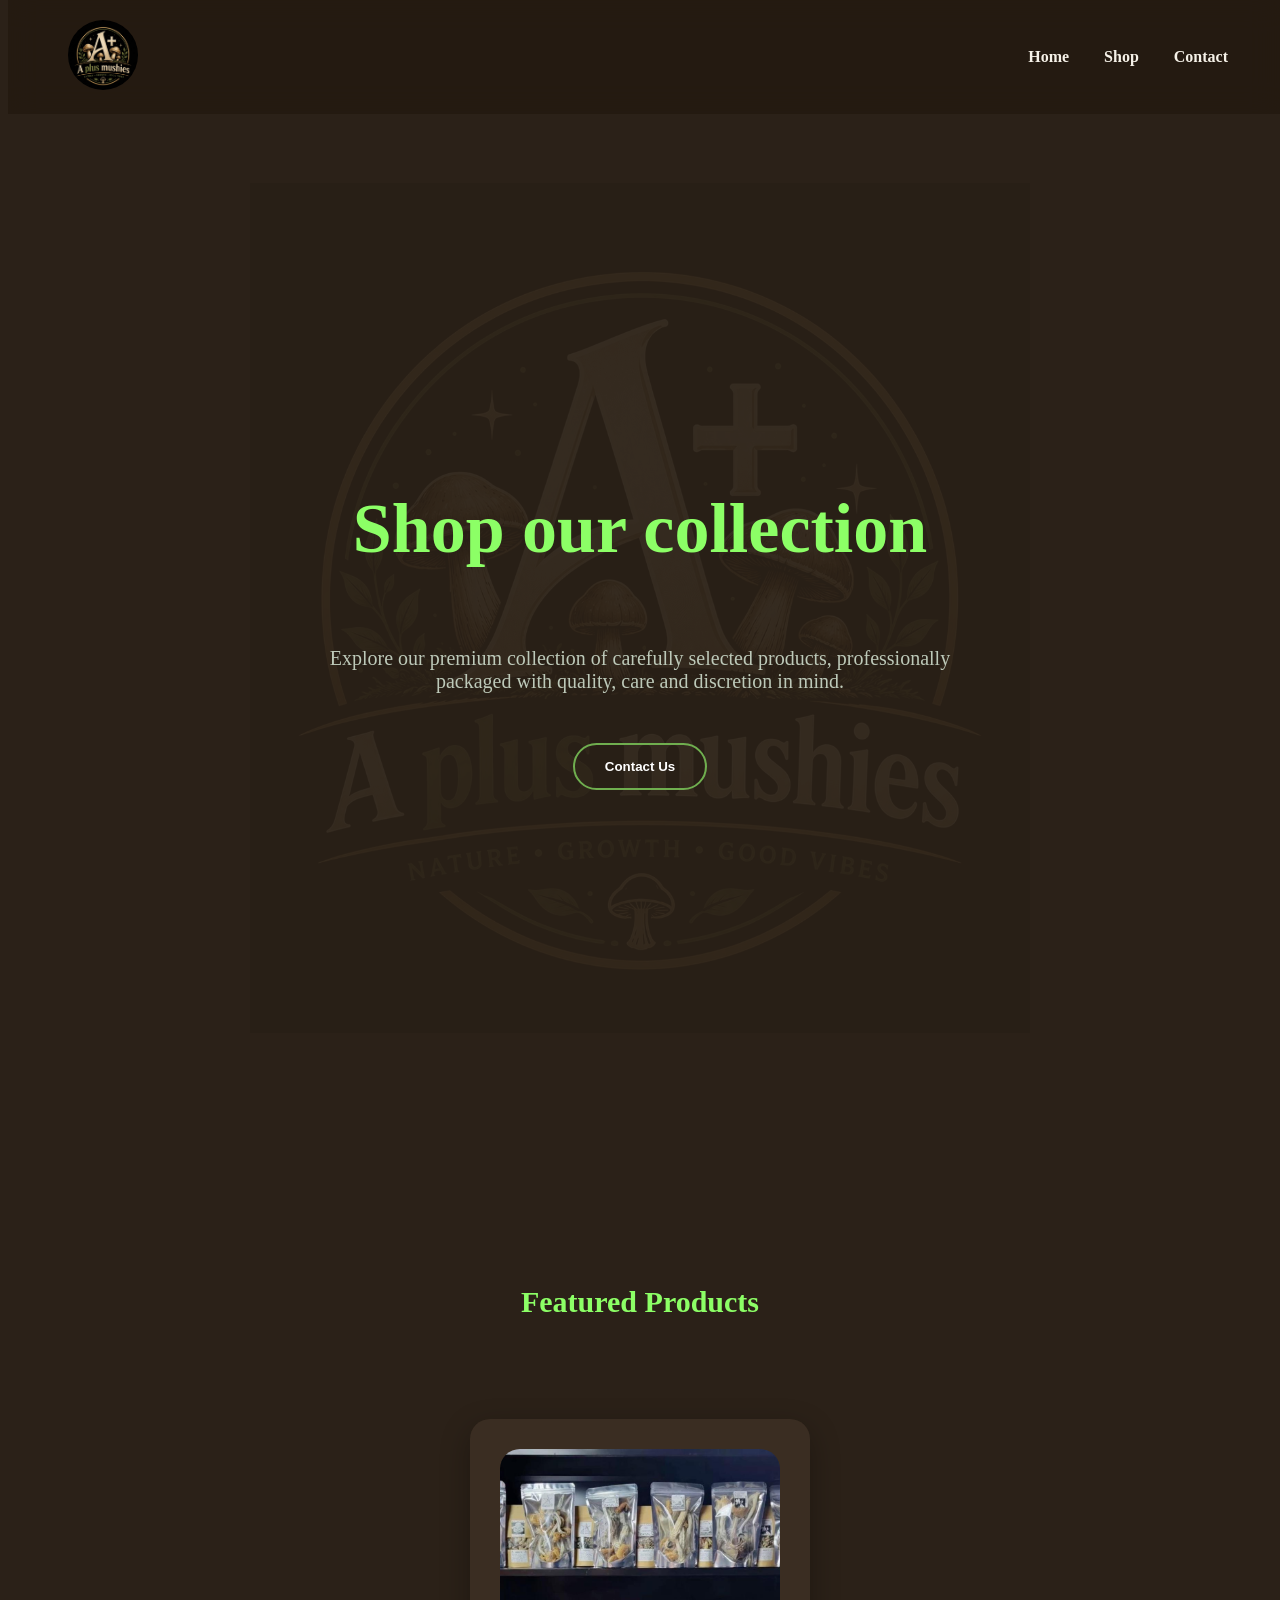
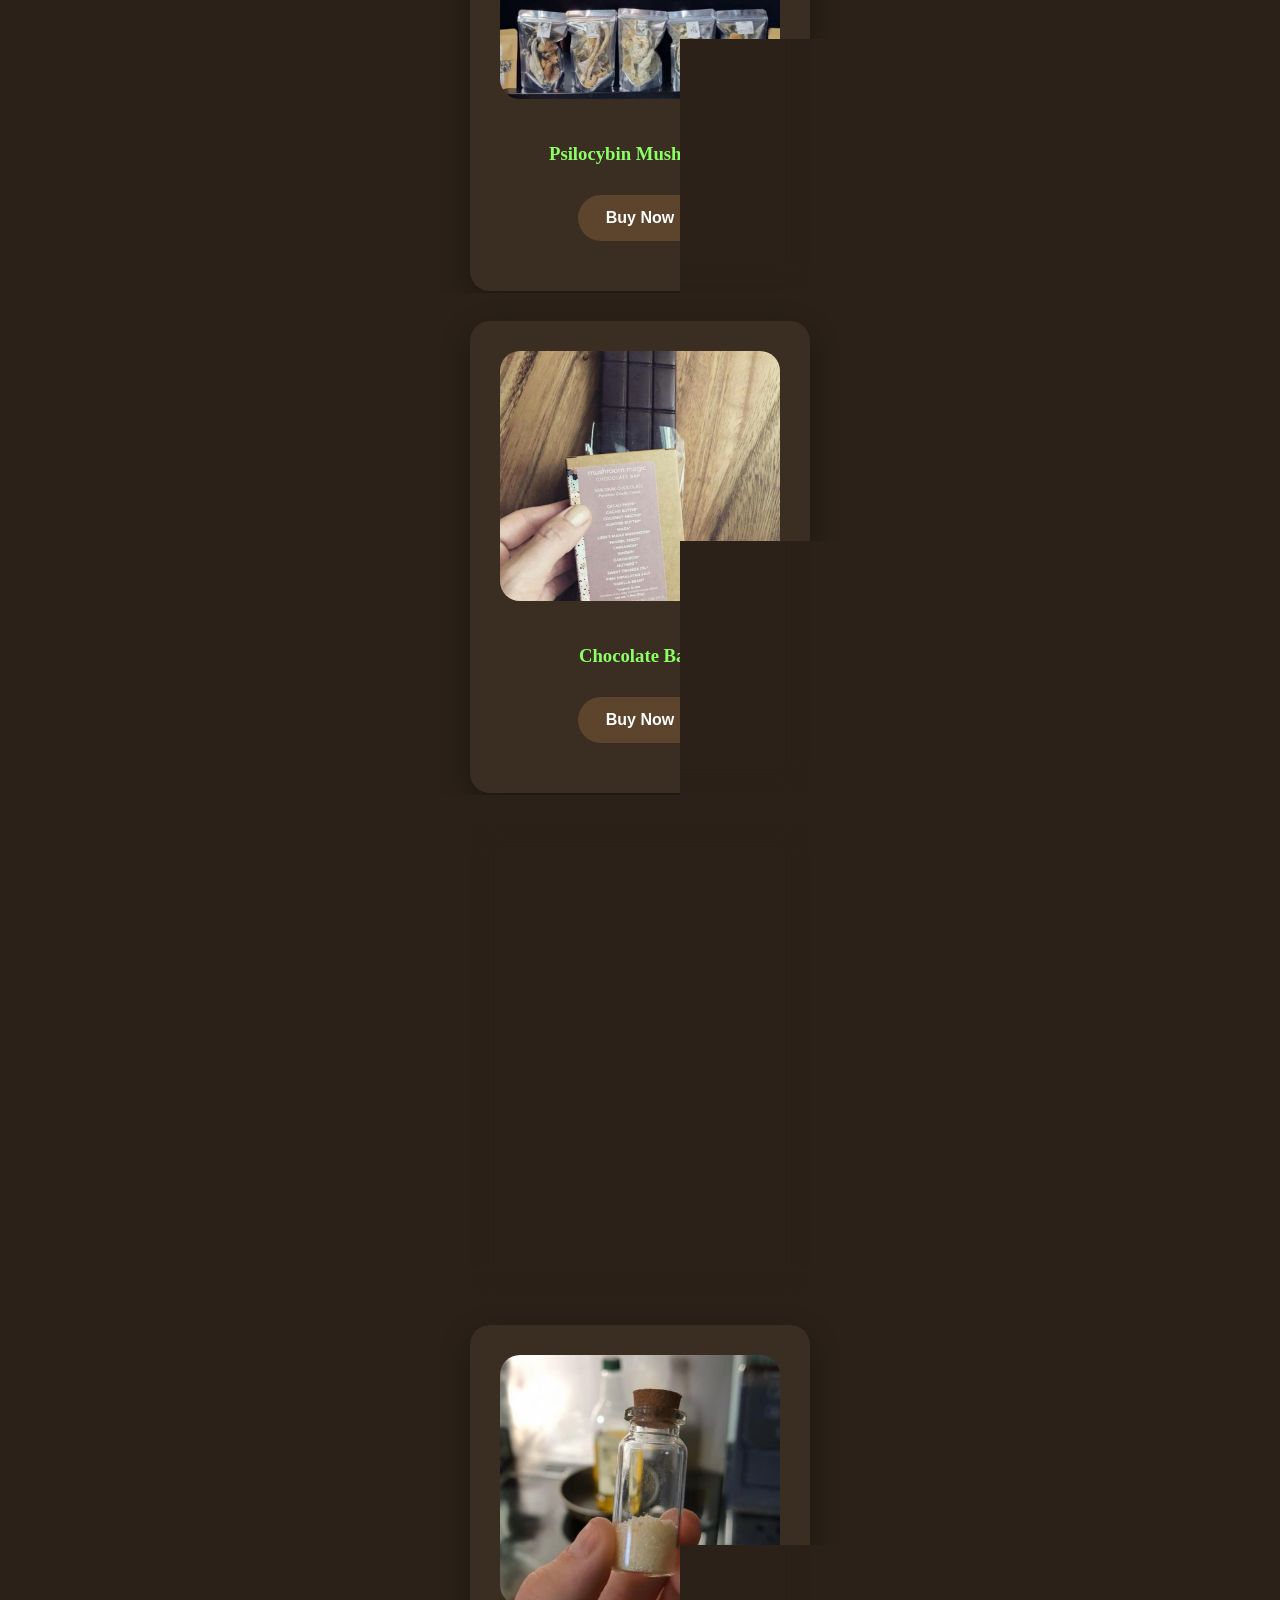
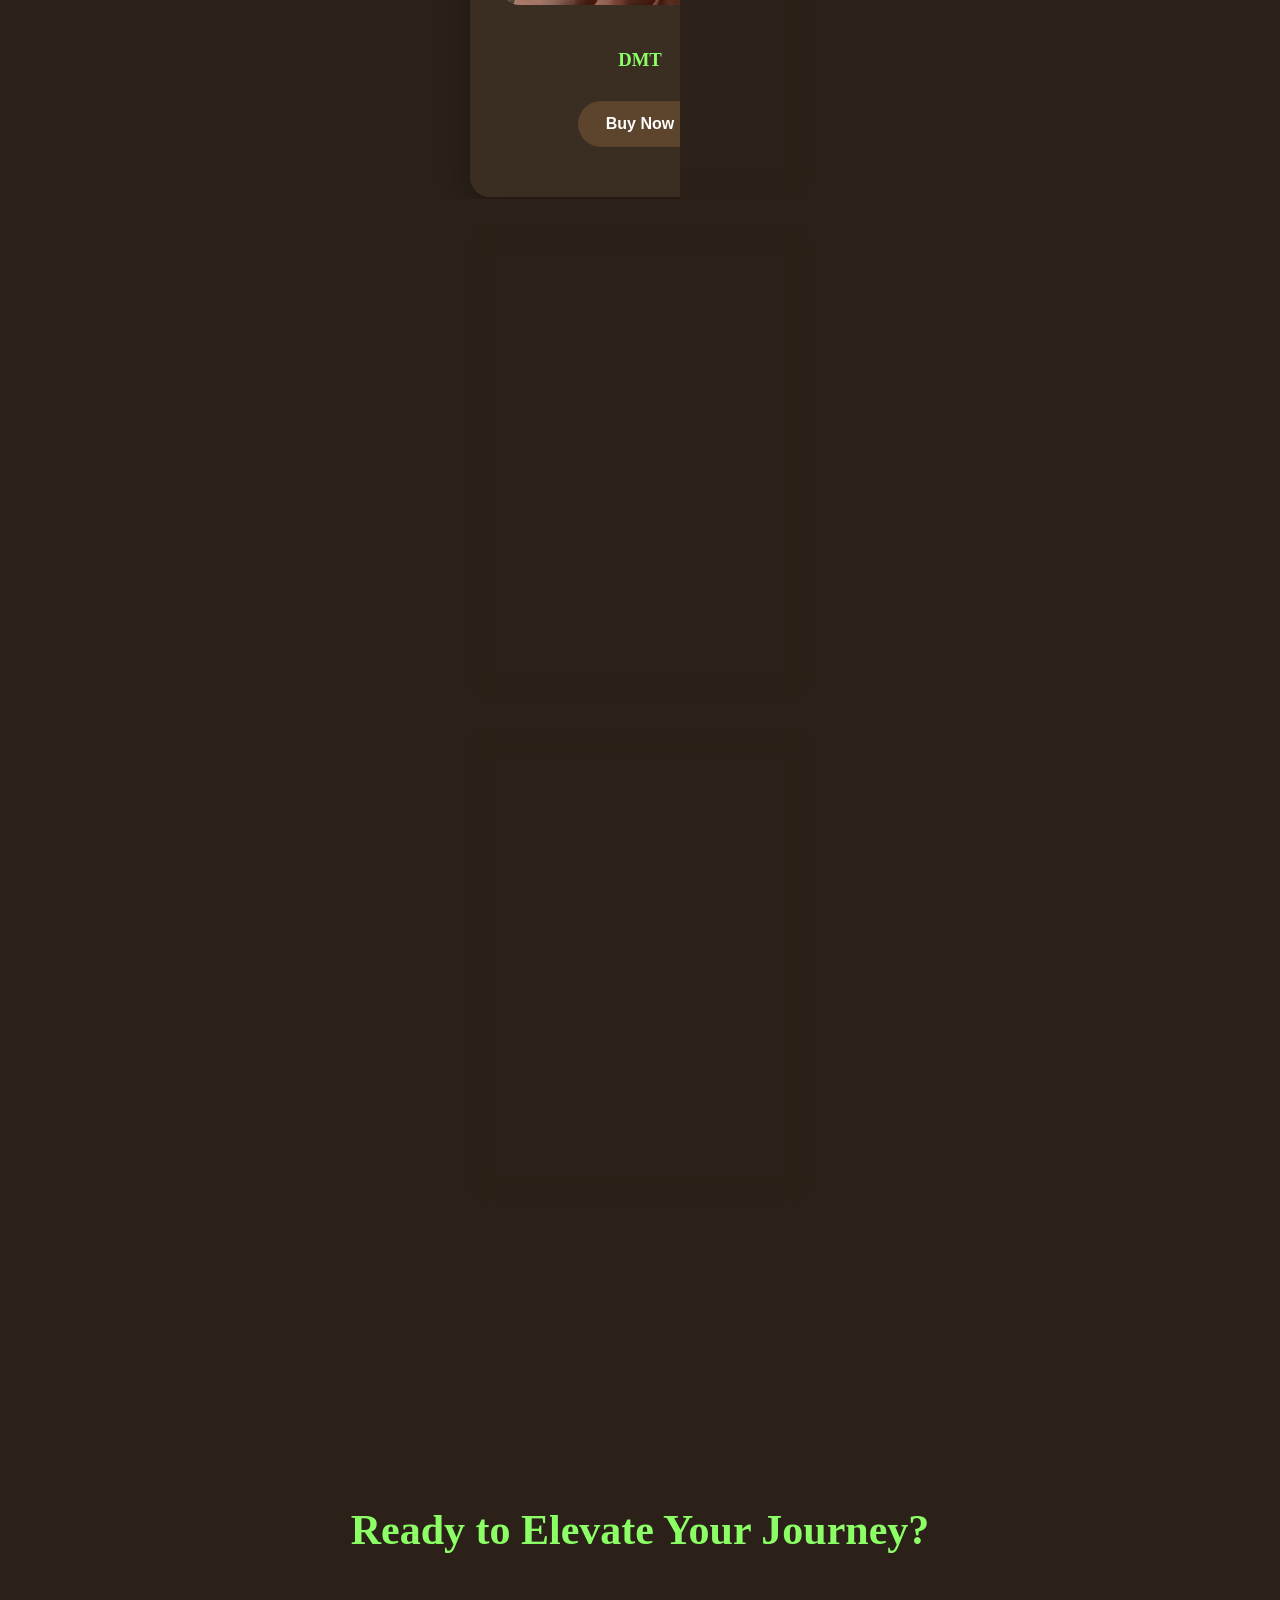
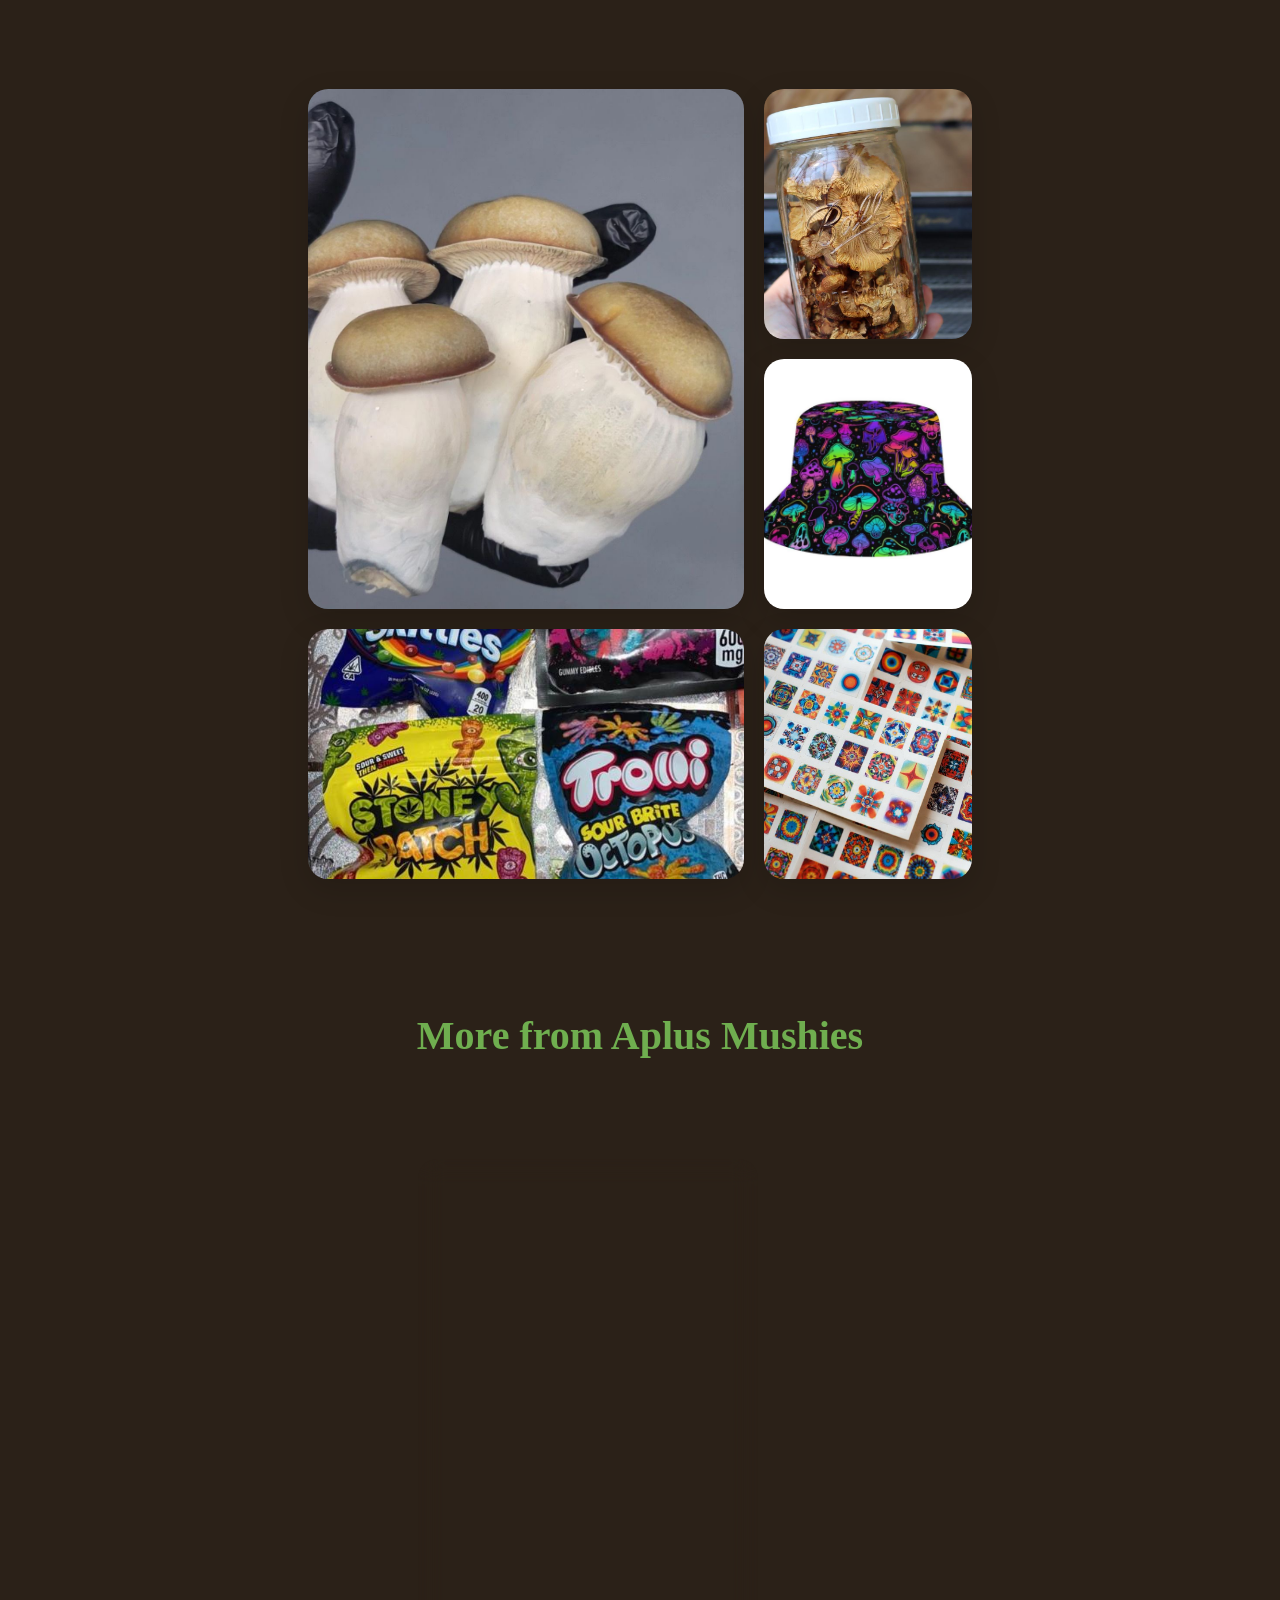
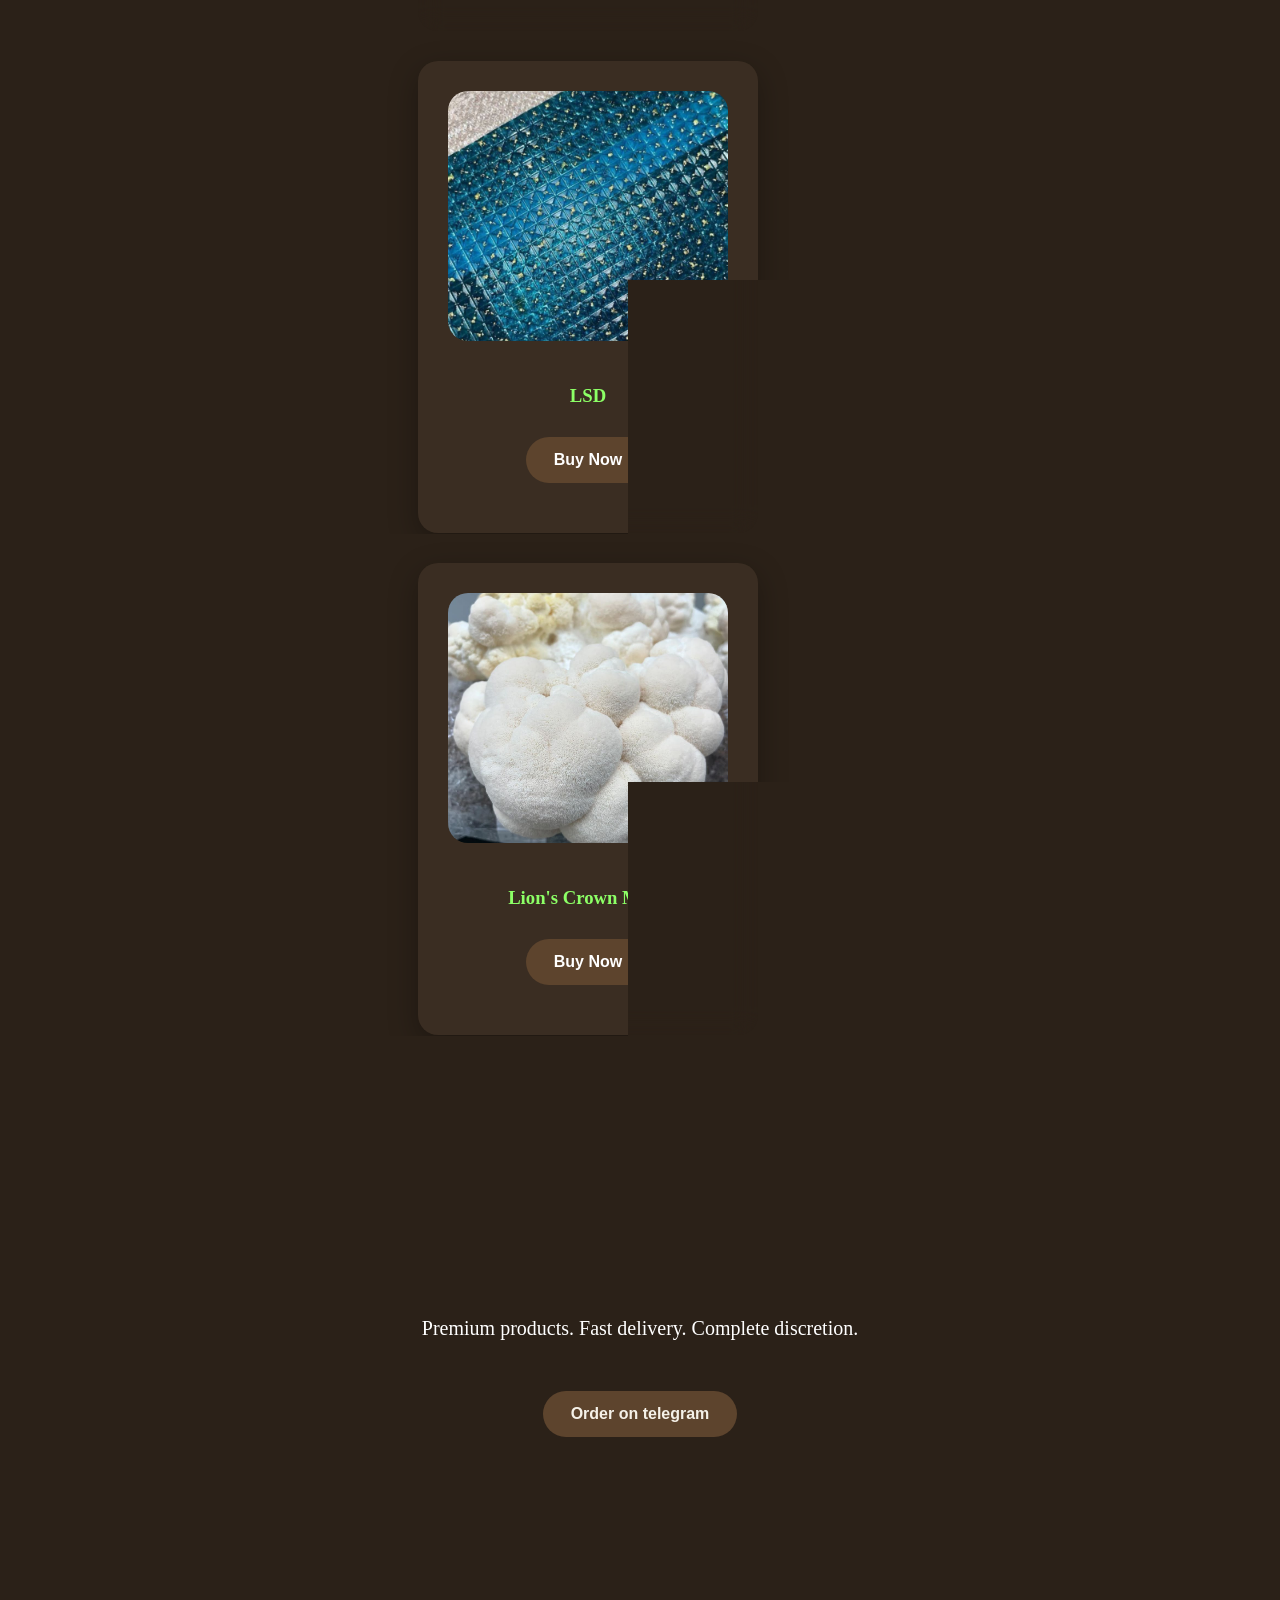
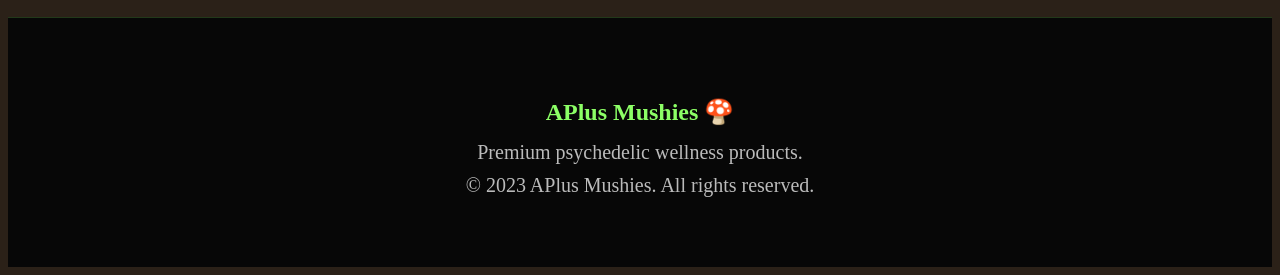
==== shop.html @ c62dcb40 "Update shop.html done2" ====
<!DOCTYPE html>

<html lang="en">

<head>

    <meta charset="UTF-8">

    <meta name="viewport" content="width=device-width, initial-scale=1.0">

    <title> Shop /APlus Mushies</title>

    <link rel="stylesheet" href="style.css">

</head>


<body>

   <nav>

    <div class="logo">
        <img src="images/logo.jpg" alt="A Plus Mushies Logo">
    </div>

    <ul>
        <li><a href="index.html">Home</a></li>
<li><a href="shop.html">Shop</a></li>
<!-- <li><a href="#about">About</a></li> -->
<li><a href="#Order on telegram">Contact</a></li
    </ul>

</nav>

<section class="hero">
<div class="hero-logo">
    <img src="images/logo.jpg" alt="A Plus Mushies">
</div >
    <h1>Shop our collection</h1>

   <p class="FTE">
Explore our premium collection of carefully selected products, 
professionally packaged with quality, care and discretion in mind.
</p>
   <div class="hero-buttons">
    <button class="secondary-btn">
        <a href="https://t.me/aplusmushies">Contact Us</a>
    </button>
</div>
</section>
<section class="categories">

    <section id="products">
    <h2 class="FTA">Featured Products</h2>

    <div class="products">

        <div class="card">
            <img src="images2/pkt mushrooms.jpeg" alt="Product One">
            <h3> Psilocybin Mushrooms</h3>
            <button>
                <a href="https://t.me/aplusmushies?text=I-want-to-buy-psilocybin-mushrooms">Buy Now</a>
            </button>
        </div>


                <div class="card">
            <img src="images2/product2.jpg" alt="Product One">
            <h3>Chocolate Bars</h3>
            <button>
                <a href="https://t.me/aplusmushies?text=I-want-to-buy-chocolate-bars">Buy Now</a>
            </button>
        </div>
        <div class="card">
            <img src="images2/micro dose.jpeg" alt="Product One">
            <h3>Microdose Capsules</h3>
            <button>
                <a href="https://t.me/aplusmushies?text=I-want-to-buy-microdose-capsules">Buy Now</a>
            </button>
        </div>
        <div class="card">
            <img src="images2/DMT.jpeg" alt="Product One">
            <h3>DMT</h3>
            <button>
                <a href="https://t.me/aplusmushies?text=I-want-to-buy-LSD-and-DMT">Buy Now</a>
            </button>
        </div>
        <div class="card">
            <img src="images2/gummies2.jpeg" alt="Product One">
            <h3>Psychedelic Gummies</h3>
            <button>
                <a href="https://t.me/aplusmushies?text=I-want-to-buy-psychedelic-gummies">Buy Now</a>
            </button>
        </div>
        <div class="card">
            <img src="images2/cloth psy.jpeg" alt="Product One">
            <h3>Psychedelic Wears</h3>
            <button>
                <a href="https://t.me/aplusmushies?text=I-want-to-buy-psychedelic-wears">Buy Now</a>
            </button>
        </div>



</section>
</body>

</html>
<section class="cta">

    <h2>Ready to Elevate Your Journey?</h2>

    <section id="gallery">

    <div class="gallery-grid">

        <img src="images2/penis env.jpeg" class="big">

        <img src="images2/can mush.jpeg">

        <img src="images2/cap bck.jpeg">

        <img src="images2/pkt gum.jpeg" class="wide">

        <img src="images2/LSD.jpeg">

    </div>
    <section id="products">
        <h2 class="FTA">More from Aplus Mushies</h2>
        <div class="products">
            
        <div class="card">
            <img src="images2/tincture.jpeg" alt="Product One">
            <h3> Tincture</h3>
            <button>
                <a href="https://t.me/aplusmushies?text=I-want-to-buy-psilocybin-mushrooms">Buy Now</a>
            </button>
        </div>
        
        <div class="card">
            <img src="images2/LSD 2.jpeg" alt="Product One">
            <h3> LSD</h3>
            <button>
                <a href="https://t.me/aplusmushies?text=I-want-to-buy-psilocybin-mushrooms">Buy Now</a>
            </button>
        </div>
        
        <div class="card">
            <img src="images2/lions crown mane .jpeg" alt="Product One">
            <h3> Lion's Crown Mane</h3>
            <button>
                <a href="https://t.me/aplusmushies?text=I-want-to-buy-psilocybin-mushrooms">Buy Now</a>
            </button>
        </div>

        </div>
    </section>

</section> 
        <p id="Order on telegram">
            Premium products.
            Fast delivery.
            Complete discretion.
        </p>
    
        <a href="https://t.me/aplusmushies" >
            <button>Order on telegram </button>
        </a>
    </section>
     

</section>

<footer>

    <h2>APlus Mushies 🍄</h2>

    <p>
        Premium psychedelic wellness products.
    </p>

    <p>
        © 2023 APlus Mushies. All rights reserved.
    </p>

</footer>
---- style.css ----
html{
    scroll-behavior: smooth;
}
body {

   background: #2B2118;
            url("images/hero.jpg");
background-size: cover;
background-position: center;
background-repeat: no-repeat;
background-attachment: fixed;

}

h1 {

    font-size: 48px;

    color: #8cff66;

}

p {

    font-size: 20px;

}

button{
    background:#6FAE4F;
    color:#fff;
    border:none;
    padding:14px 30px;
    border-radius:40px;
    cursor:pointer;
    font-weight:bold;
    transition:.3s;
}

button:hover{
    transform:translateY(-3px);
    box-shadow:0 10px 25px rgba(111,174,79,.4);
}

nav {

    display: flex;

    justify-content: space-between;

    align-items: center;

    padding: 20px 60px; 
    position: sticky;
top: 0;
z-index: 1000;
backdrop-filter: blur(12px);

}

nav h2 {

    color: #8cff66;

}
.FTE{
    color: #bdc9b9;
    font-size: 20px;
    margin-bottom: 15px;
}

.FTA{
    color: #8cff66;
    font-size: 30px;
    margin-bottom: 15px;
}

ul {

    display: flex;

    list-style: none;

    gap: 30px;
    margin: 0;
    padding: 0;

}

a {

    color: white;

    text-decoration: none;

}

.hero {

    margin-top: 120px;

    max-width: 700px;

    margin-left: auto;

    margin-right: auto;

}

.hero h1 {

    font-size: 70px;

}
nav {

    position: fixed;

    top: 0;

    width: 100%;

    background: rgba(0, 0, 0, 0.75);

    backdrop-filter: blur(10px);
    display:flex;
justify-content:space-between;
align-items:center;

    padding: 20px 60px;

    box-sizing: border-box;

    z-index: 1000;

}

a:hover {

    color: #8cff66
    text-shadow: 0 0 15px #8cff66;
}
.hero {

    animation: fadeIn 3s ease;

}
@keyframes fadeIn {

    from {

        opacity: 0;

        transform: translateY(40px);

    }

    to {

        opacity: 1;

        transform: translateY(0);

    }

}

#products {
    padding: 100px 60px;
    text-align: center;
}

.products {
    display: flex;
    justify-content: center;
    gap: 30px;
    flex-wrap: wrap;
    margin-top: 50px;
}

.card {
    background: #3A2D22;
    border-radius: 30px;
    padding: 30px;
    justify-content: center;
    width: 280px;
    backdrop-filter: blur(8px);
    transition: 0.3s;
}

.card:hover {
    transform: translateY(-10px);
    box-shadow: 0 10px 30px rgba(140,255,102,0.3);
}
.card img {

    width: 100%;

    height: 250px;

    object-fit: cover;

    border-radius: 10px;

    margin-bottom: 20px;

}
.products {
    display: grid;
    grid-template-columns: repeat(auto-fit, minmax(280px, 1fr));
    gap: 30px;
    padding: 50px;
}

.card {
    background: #3A2D22;
    backdrop-filter: blur(12px);
    border-radius: 20px;
    justify-content: center;
    overflow: hidden;
    transition: 0.4s ease;
    box-shadow: 0 10px 30px rgba(0,0,0,0.3);
}

.card:hover {
    transform: translateY(-12px);
    box-shadow: 0 20px 40px rgba(140,255,102,0.35);
}
.card h3 {
    color: #8cff66;
    margin: 20px 0 10px;
}

.card p {
    padding: 0 20px;
    color: #ddd;
}

.card button {
    margin: 20px;
}
.hero {
    animation: fadeIn 1.5s ease;
}

.card {
    animation: fadeUp 0.8s ease;
}

@keyframes fadeIn {
    from {
        opacity: 0;
    }

    to {
        opacity: 1;
    }
}

@keyframes fadeUp {
    from {
        opacity: 0;
        transform: translateY(40px);
    }

    to {
        opacity: 1;
        transform: translateY(0);
    }
}
.cta {
    text-align: center;
    padding: 120px 30px;
}

.cta h2 {
    font-size: 50px;
    color: #8cff66;
}

.cta p {
    max-width: 700px;
    margin: 20px auto;
    color: #ddd;
    font-size: 20px;
}
.logo img{
    width:70px;
    height:70px;
    border-radius:50%;
    object-fit:cover;
}
.hero{
    position: relative;
    overflow: hidden;

    min-height: 100vh;

    display: flex;

    justify-content: center;

    align-items: center;

    flex-direction: column;

    text-align: center;

    padding: 40px;
}

.hero-logo{
    position: absolute;
    top: 50%;
    left: 50%;
    transform: translate(-50%, -50%);
    opacity: 0.05;
    z-index: 1;
}

.hero-logo img{
    width: 850px;
}

.hero h1,
.hero p,
.hero button{
    position: relative;
    z-index: 2;
}
.cta{
    text-align:center;
    padding:100px 20px;
}

.cta h2{
    font-size:42px;
    color:#8cff66;
}

.cta p{
    max-width:700px;
    margin:25px auto;
    line-height:1.8;
    color:white;
}

.cta button{
    margin-top:20px;
}
footer{
    background:#070707;
    text-align:center;
    padding:60px 20px;
    margin-top:80px;
    border-top:1px solid rgba(140,255,102,0.2);
}

footer h2{
    color:#8cff66;
    margin-bottom:15px;
}

footer p{
    color:#bbb;
    margin:10px 0;
}
.hero-buttons{
    display:flex;
    justify-content:center;
    gap:20px;
    margin-top:35px;
    flex-wrap:wrap;
}

.secondary-btn{
    background:transparent;
    border:2px solid #6FAE4F;
    color:#F5F1E8;
}

.secondary-btn:hover{
    background:#6FAE4F;
    color:#111;
}
nav{
    position: fixed;
    top: 0;
    width: 100%;
    padding: 20px 60px;
    background: rgba(35, 25, 15, 0.75);
    backdrop-filter: blur(15px);
    display: flex;
    justify-content: space-between;
    align-items: center;
    box-sizing: border-box;
    z-index: 1000;
}

nav ul{
    display: flex;
    list-style: none;
    gap: 35px;
    margin: 0;
    padding: 0;
}

nav a{
    color: #f5f1e8;
    text-decoration: none;
    font-weight: 600;
    transition: 0.3s;
}

nav a:hover{
    color: #8cff66;
}
.card img{
    transition: transform 0.4s ease;
    overflow: hidden;
    border-radius: 20px;
}

.card:hover img{
    transform:translateY(-10px);
    box-shadow: 0 15px 35px rgba(0,0,0,0.35);
}
.categories{
    display:flex;
    justify-content:center;
    gap:20px;
    flex-wrap:wrap;
    margin:60px auto;
}

.categories button{
    background:#5d442d;
    color:#F5F1E8;
    border:none;
    padding:14px 28px;
    border-radius:30px;
    cursor:pointer;
    transition:.3s;
    font-size:16px;
}

.categories button:hover{
    background:#8cff66;
    color:#111;
    transform:translateY(-4px);
}nav a.active{
    color:#8cff66;
    border-bottom:2px solid #8cff66;
    padding-bottom:5px;
}
.about{
    padding:100px 40px;
    background:rgba(255,255,255,0.05);
}

.about-content{
    max-width:900px;
    margin:auto;
    text-align:center;
}

.about h2{
    font-size:42px;
    color:#8cff66;
    margin-bottom:25px;
}

.about p{
    color:#f5f1e8;
    font-size:18px;
    line-height:1.8;
    margin-bottom:20px;
}
.contact{
    text-align:center;
    padding:100px 20px;
}

.contact h2{
    color:#8cff66;
    font-size:42px;
    margin-bottom:20px;
}

.contact p{
    color:#F5F1E8;
    margin-bottom:30px;
    font-size:18px;
}
/* ===========================
   Testimonials
=========================== */

#testimonials{
    padding:90px 10%;
    text-align:center;
    background:#f8f6f1;
}

#testimonials h2{
    font-size:38px;
    margin-bottom:50px;
    color:#5b402d;
}

.testimonial-container{
    display:grid;
    grid-template-columns:repeat(auto-fit,minmax(280px,1fr));
    gap:30px;
}

.testimonial-card{
    background:white;
    padding:35px;
    border-radius:20px;
    box-shadow:0 10px 30px rgba(0,0,0,.08);
    transition:.35s;
}

.testimonial-card:hover{
    transform:translateY(-8px);
}

.testimonial-card p{
    font-style:italic;
    line-height:1.8;
    color:#555;
    margin-bottom:20px;
}

.testimonial-card h4{
    color:#6FAE4F;
    font-size:22px;
    margin-bottom:8px;
}

.testimonial-card span{
    color:#777;
    font-weight:bold;
}
/* ========= GALLERY ========= */

#gallery{

    padding:100px 8%;

}

#gallery h2{

    text-align:center;

    margin-bottom:50px;

    font-size:40px;

    color:#6FAE4F;

}

.gallery-grid{

    display:grid;

    grid-template-columns:repeat(3,1fr);

    grid-auto-rows:250px;

    gap:20px;

}

.gallery-grid img{

    width:100%;

    height:100%;

    object-fit:cover;

    border-radius:20px;

    transition:.4s;

    box-shadow:0 10px 30px rgba(0,0,0,.15);

}

.gallery-grid img:hover{

    transform:scale(1.03);

}

.big{

    grid-column:span 2;

    grid-row:span 2;

}

.wide{

    grid-column:span 2;

}
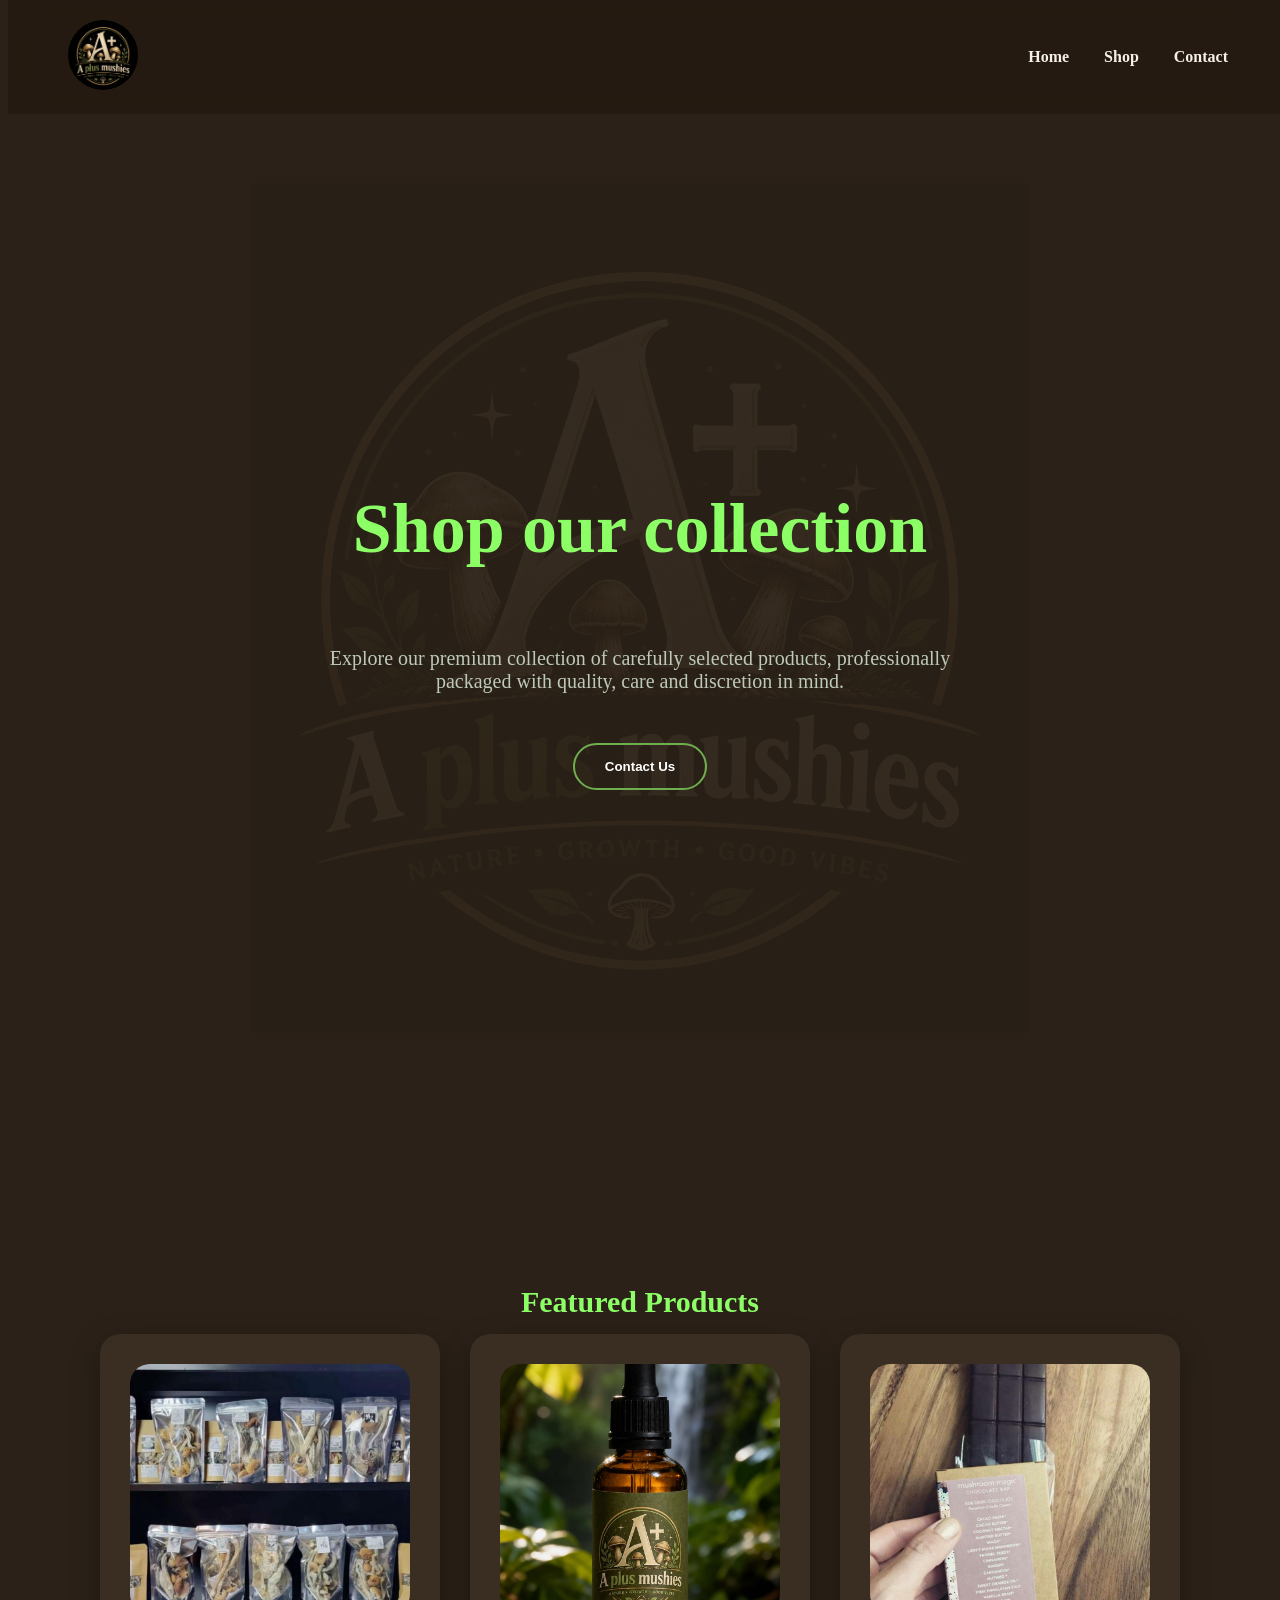
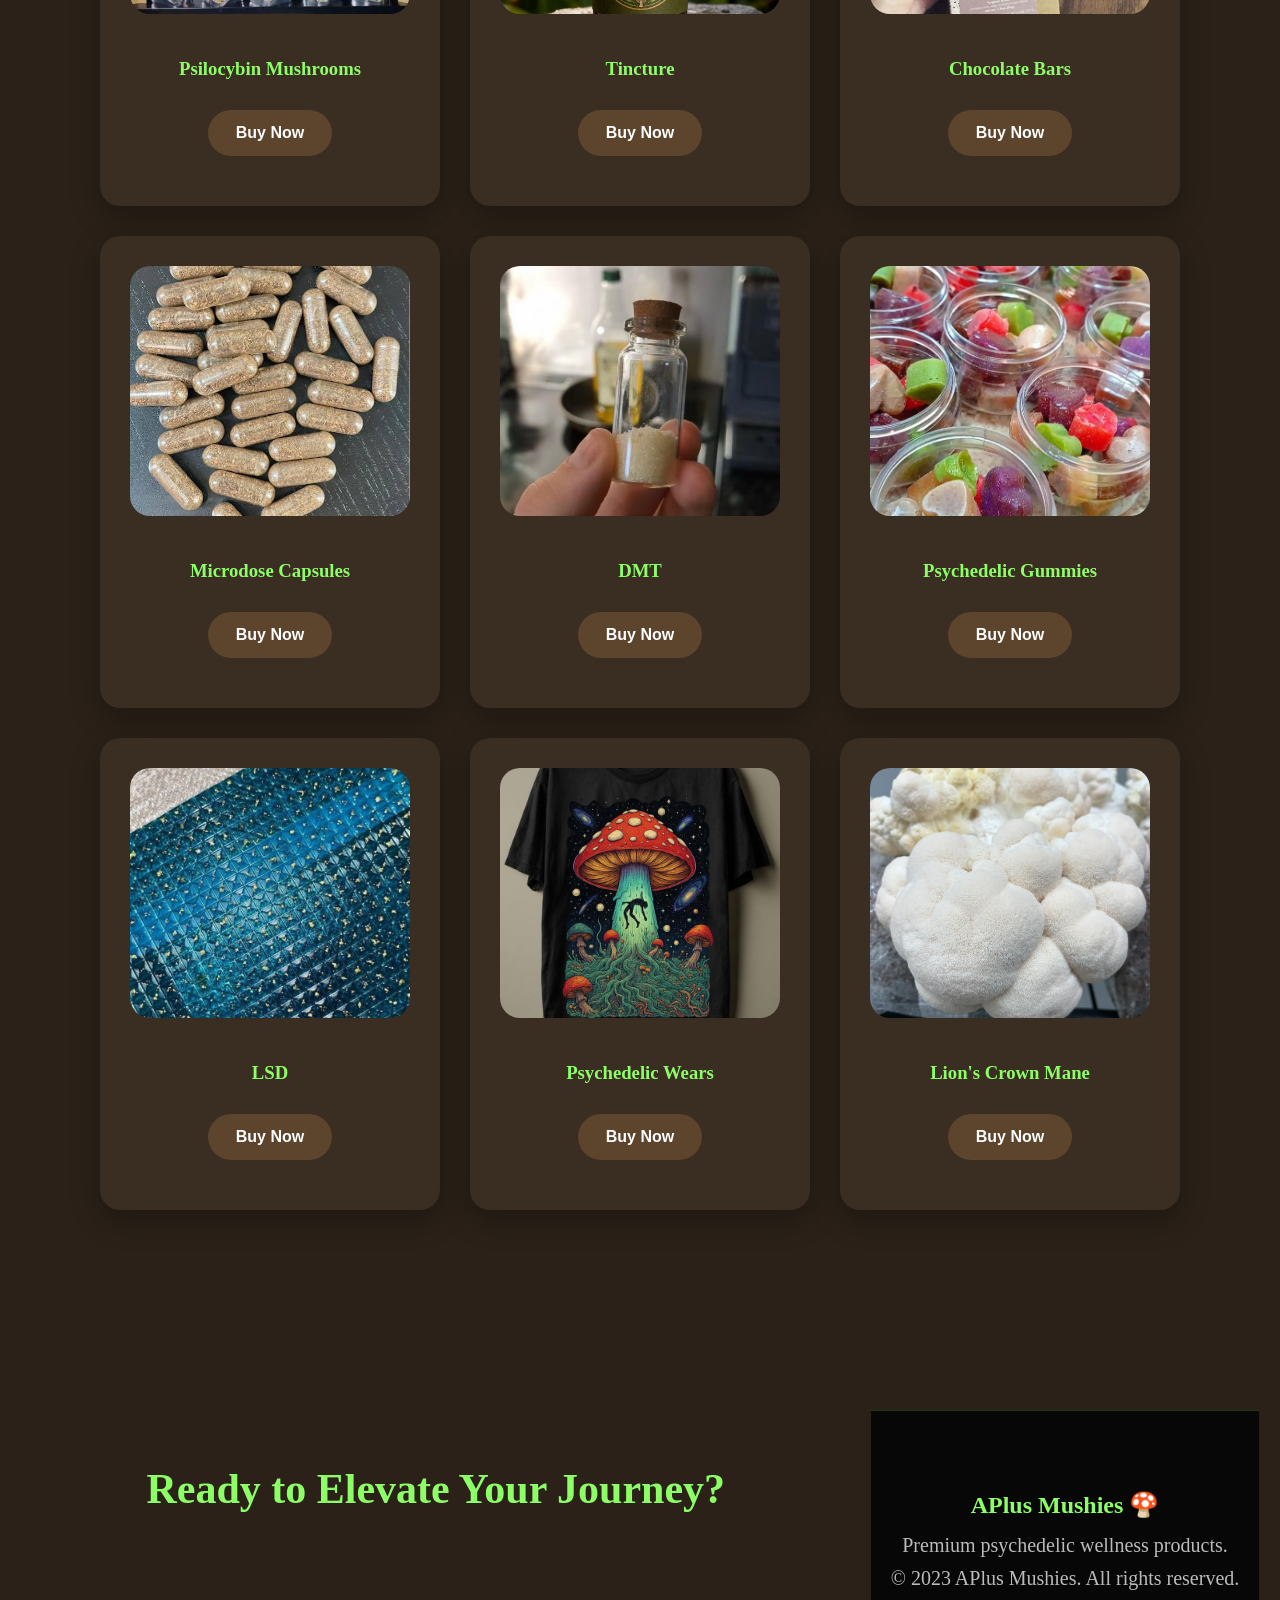
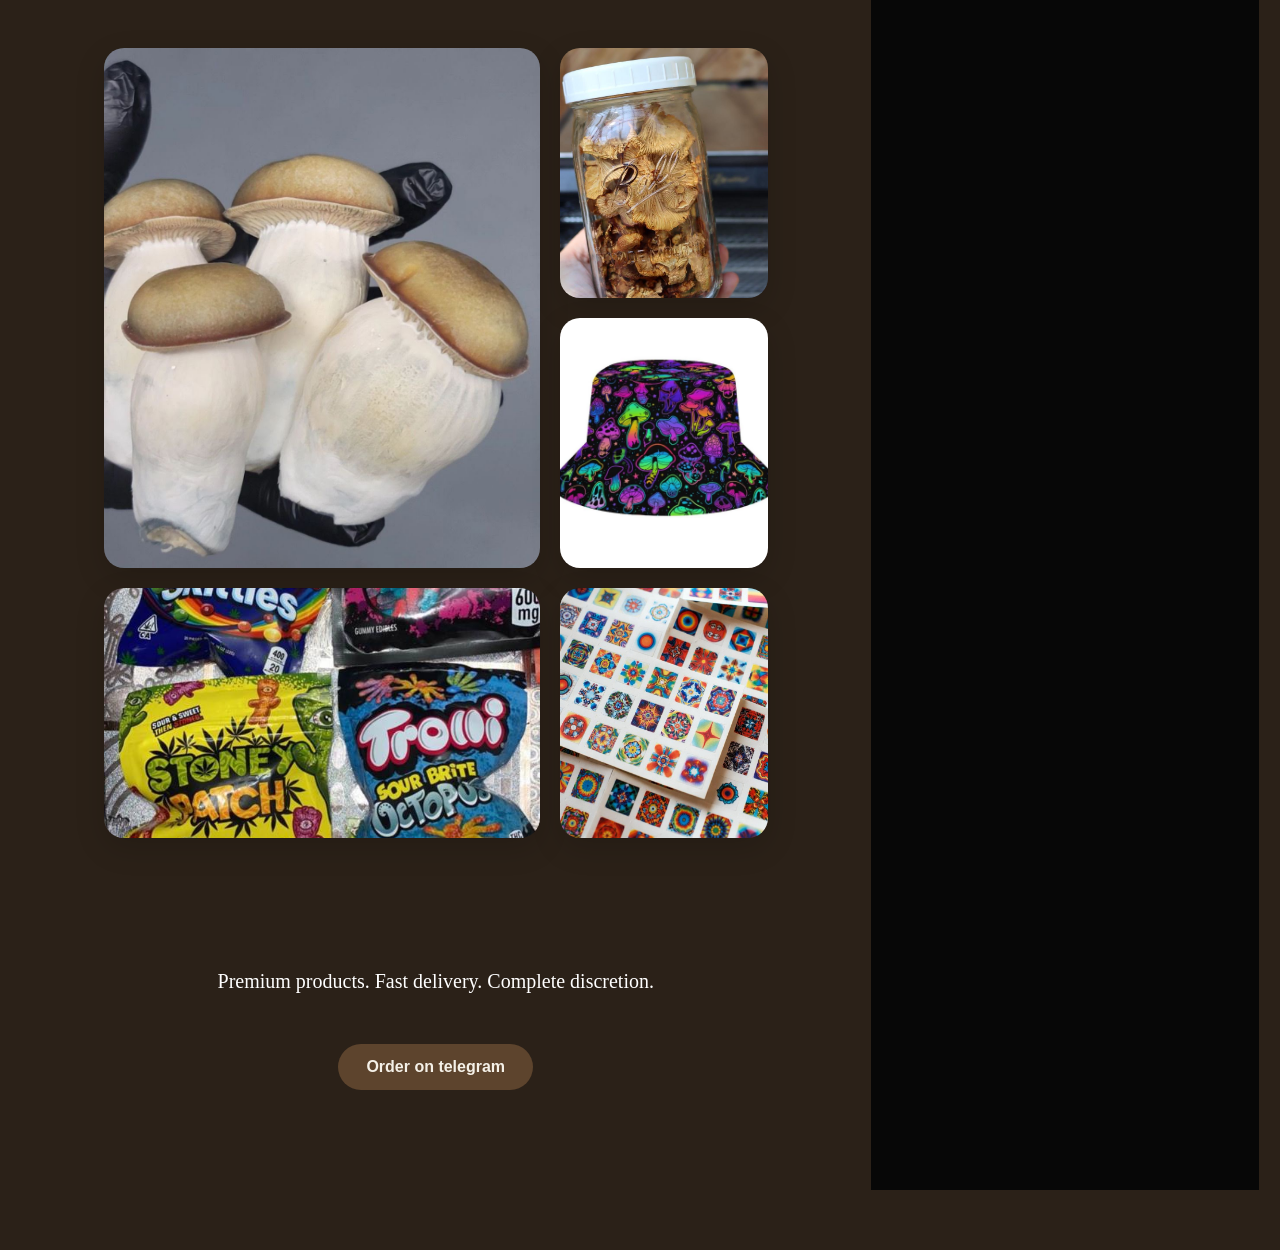
==== commit 493ff6d6: "new commit" ====
--- a/shop.html
+++ b/shop.html
@@ -63,6 +63,14 @@
             </button>
         </div>
 
+        <div class="card">
+            <img src="images2/tincture.jpeg" alt="Product One">
+            <h3> Tincture</h3>
+            <button>
+                <a href="https://t.me/aplusmushies?text=I-want-to-buy-psilocybin-mushrooms">Buy Now</a>
+            </button>
+        </div>
+
 
                 <div class="card">
             <img src="images2/product2.jpg" alt="Product One">
@@ -93,10 +101,24 @@
             </button>
         </div>
         <div class="card">
+            <img src="images2/LSD 2.jpeg" alt="Product One">
+            <h3> LSD</h3>
+            <button>
+                <a href="https://t.me/aplusmushies?text=I-want-to-buy-psilocybin-mushrooms">Buy Now</a>
+            </button>
+        </div>
+        <div class="card">
             <img src="images2/cloth psy.jpeg" alt="Product One">
             <h3>Psychedelic Wears</h3>
             <button>
                 <a href="https://t.me/aplusmushies?text=I-want-to-buy-psychedelic-wears">Buy Now</a>
+            </button>
+        </div>
+        <div class="card">
+            <img src="images2/lions crown mane .jpeg" alt="Product One">
+            <h3> Lion's Crown Mane</h3>
+            <button>
+                <a href="https://t.me/aplusmushies?text=I-want-to-buy-psilocybin-mushrooms">Buy Now</a>
             </button>
         </div>
 
@@ -125,50 +147,19 @@
         <img src="images2/LSD.jpeg">
 
     </div>
-    <section id="products">
-        <h2 class="FTA">More from Aplus Mushies</h2>
-        <div class="products">
-            
-        <div class="card">
-            <img src="images2/tincture.jpeg" alt="Product One">
-            <h3> Tincture</h3>
-            <button>
-                <a href="https://t.me/aplusmushies?text=I-want-to-buy-psilocybin-mushrooms">Buy Now</a>
-            </button>
-        </div>
-        
-        <div class="card">
-            <img src="images2/LSD 2.jpeg" alt="Product One">
-            <h3> LSD</h3>
-            <button>
-                <a href="https://t.me/aplusmushies?text=I-want-to-buy-psilocybin-mushrooms">Buy Now</a>
-            </button>
-        </div>
-        
-        <div class="card">
-            <img src="images2/lions crown mane .jpeg" alt="Product One">
-            <h3> Lion's Crown Mane</h3>
-            <button>
-                <a href="https://t.me/aplusmushies?text=I-want-to-buy-psilocybin-mushrooms">Buy Now</a>
-            </button>
-        </div>
-
-        </div>
-    </section>
-
-</section> 
+    
+</section>
+    
         <p id="Order on telegram">
             Premium products.
             Fast delivery.
             Complete discretion.
         </p>
-    
+
         <a href="https://t.me/aplusmushies" >
             <button>Order on telegram </button>
         </a>
-    </section>
-     
-
+        
 </section>
 
 <footer>
@@ -183,4 +174,4 @@
         © 2023 APlus Mushies. All rights reserved.
     </p>
 
-</footer>
+</footer>
--- a/style.css
+++ b/style.css
@@ -209,7 +209,8 @@
     display: grid;
     grid-template-columns: repeat(auto-fit, minmax(280px, 1fr));
     gap: 30px;
-    padding: 50px;
+    margin: auto;
+    max-width: 1200px;
 }
 
 .card {
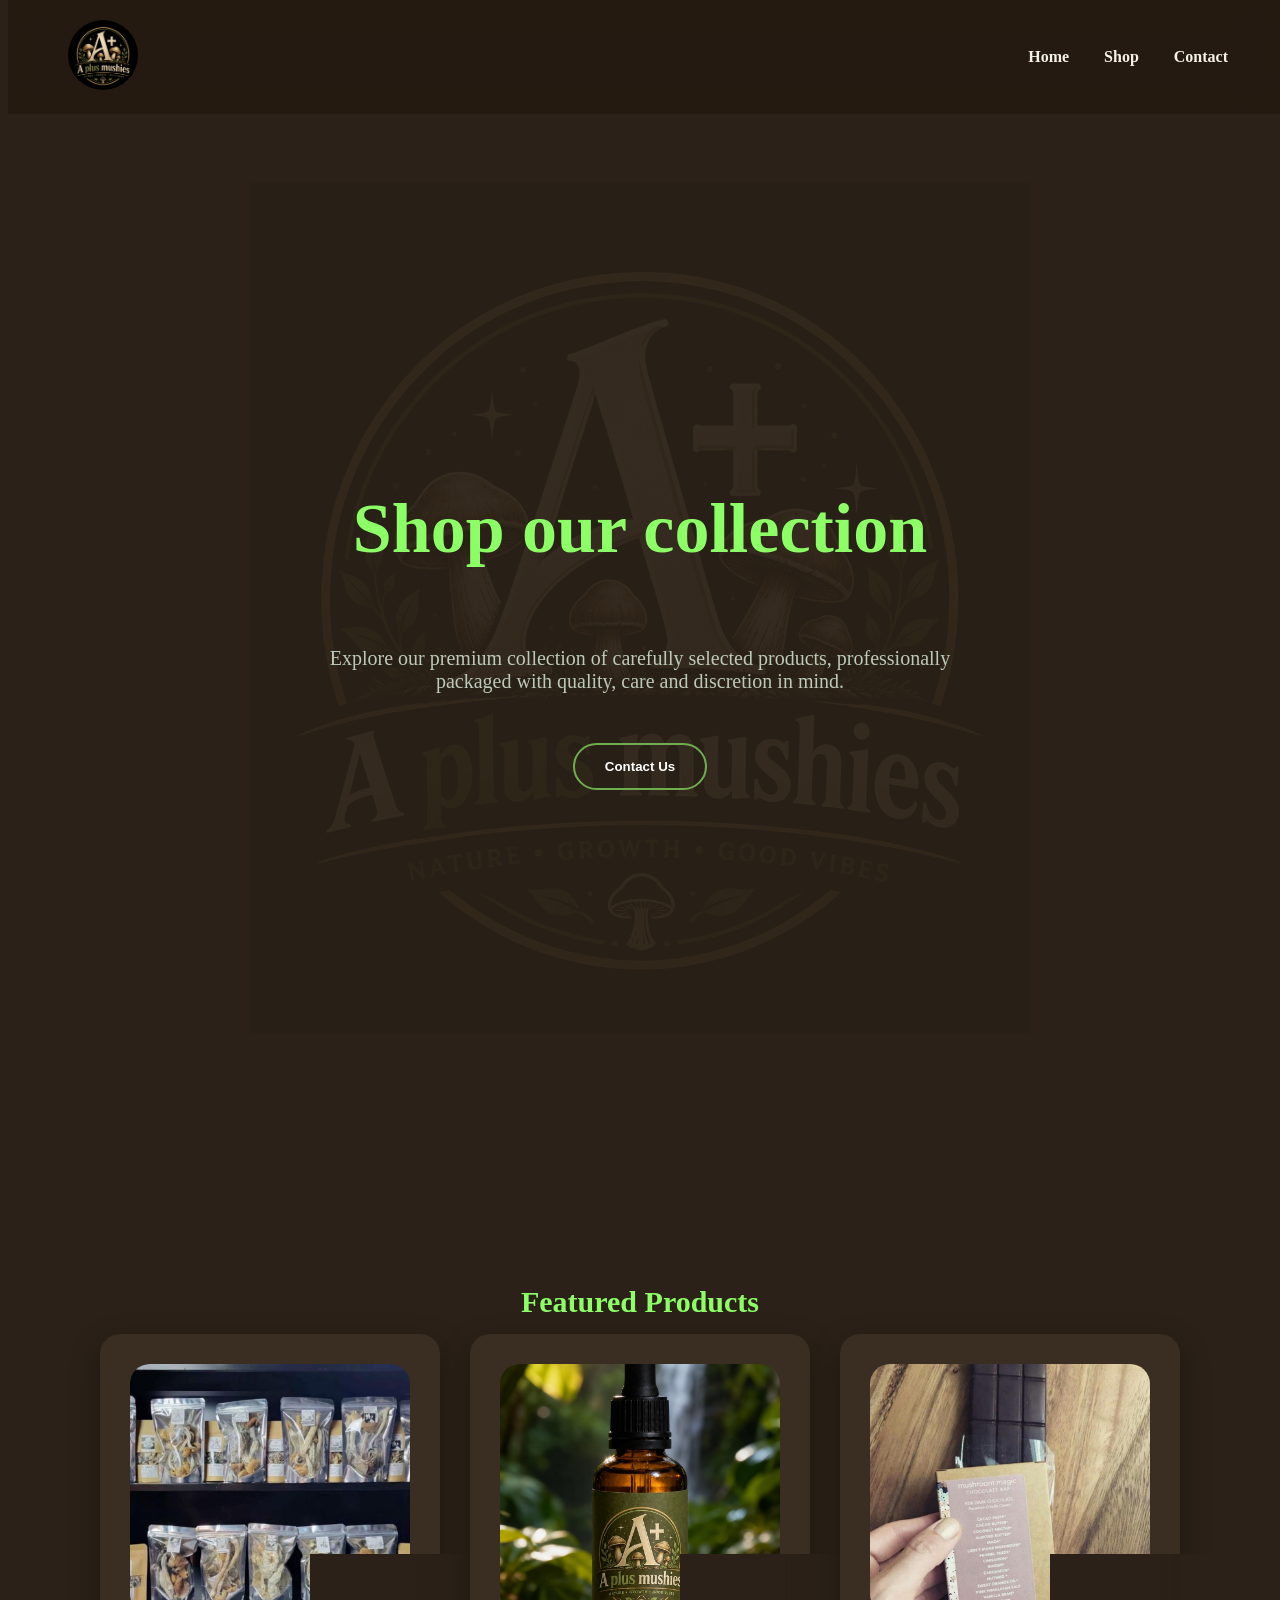
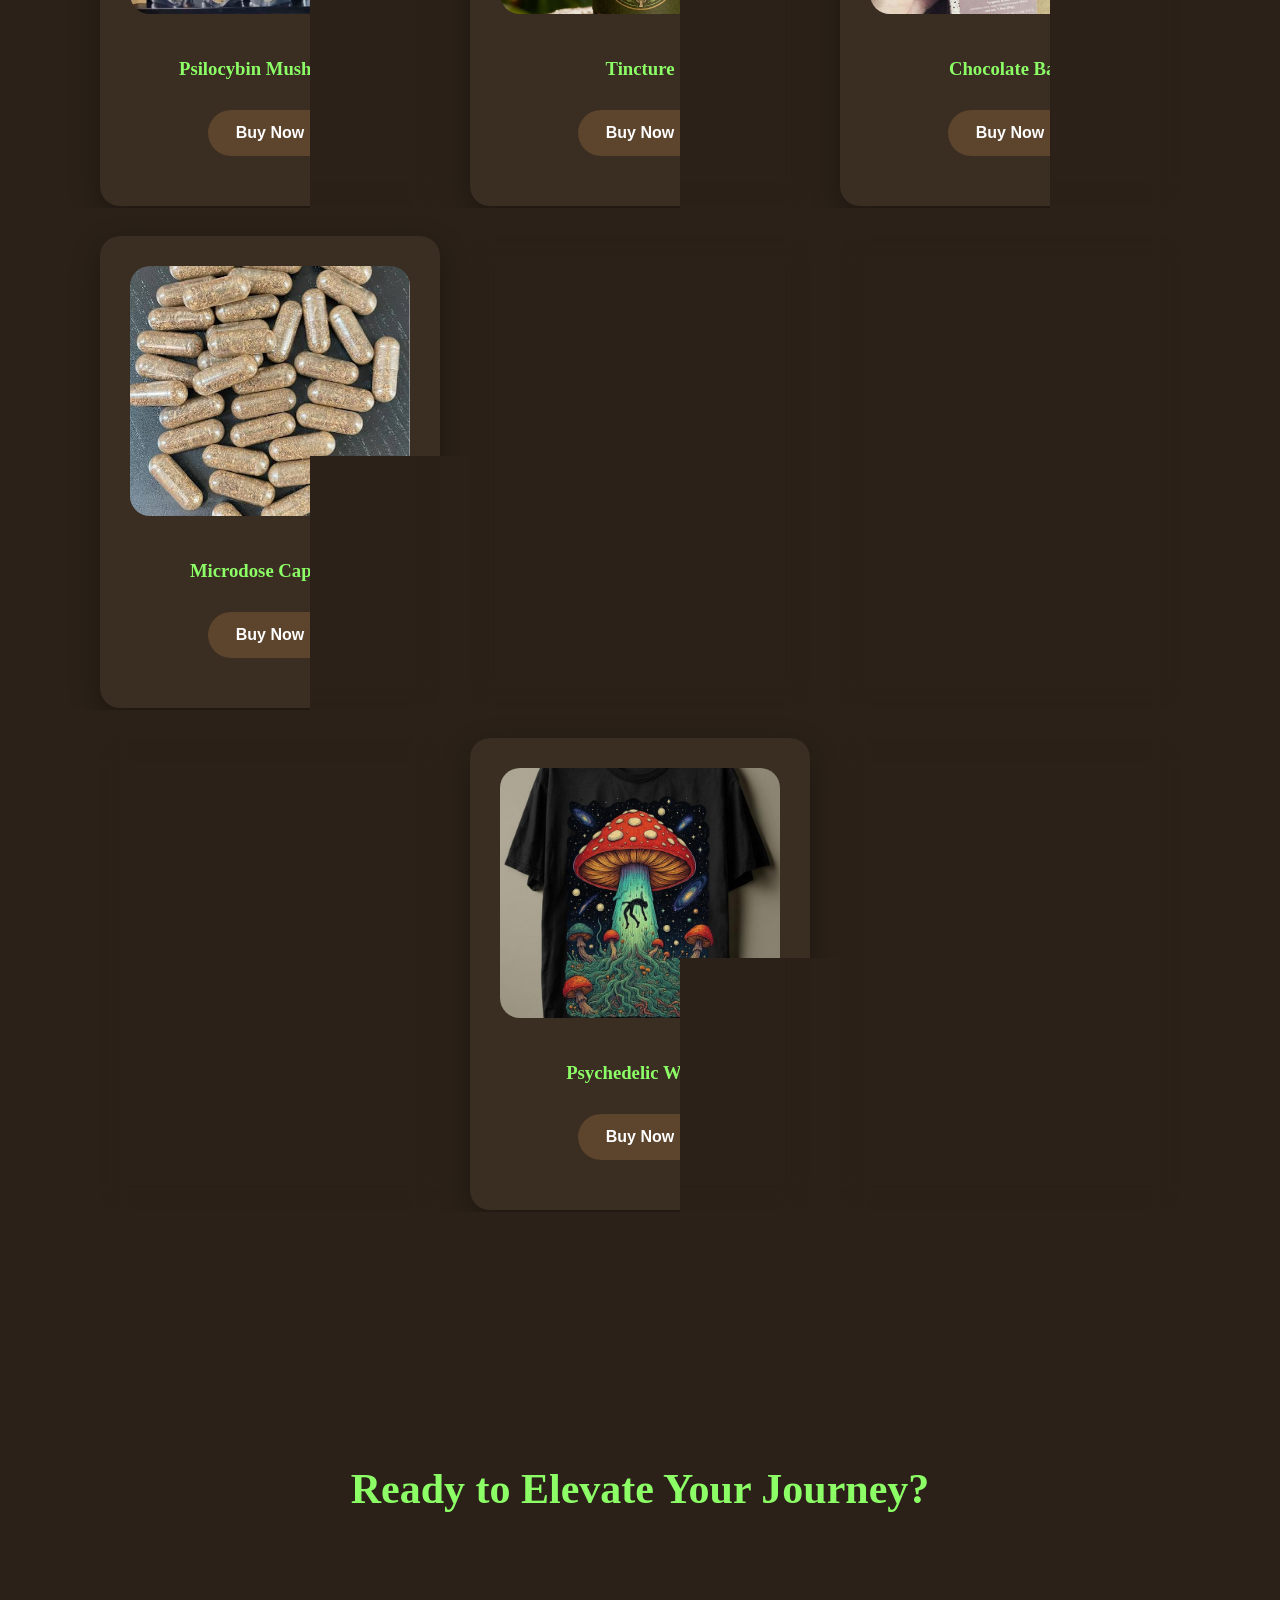
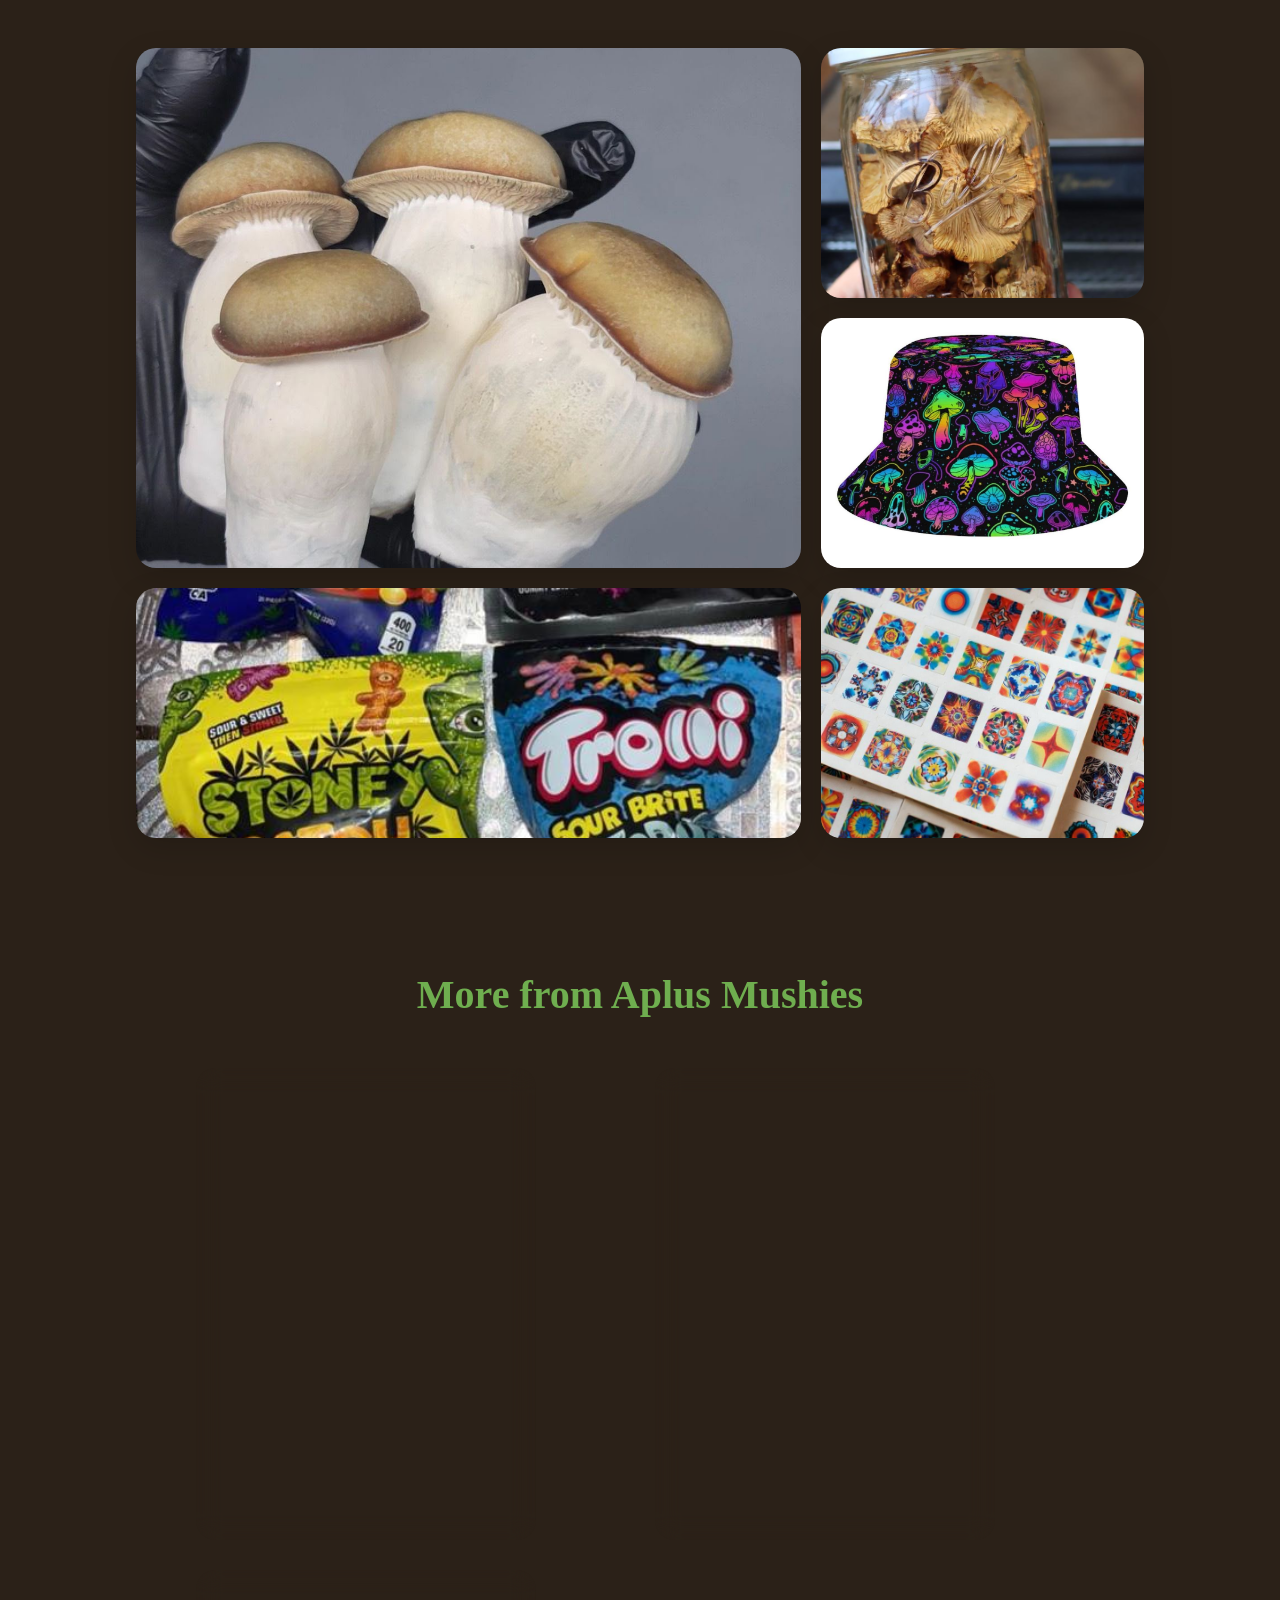
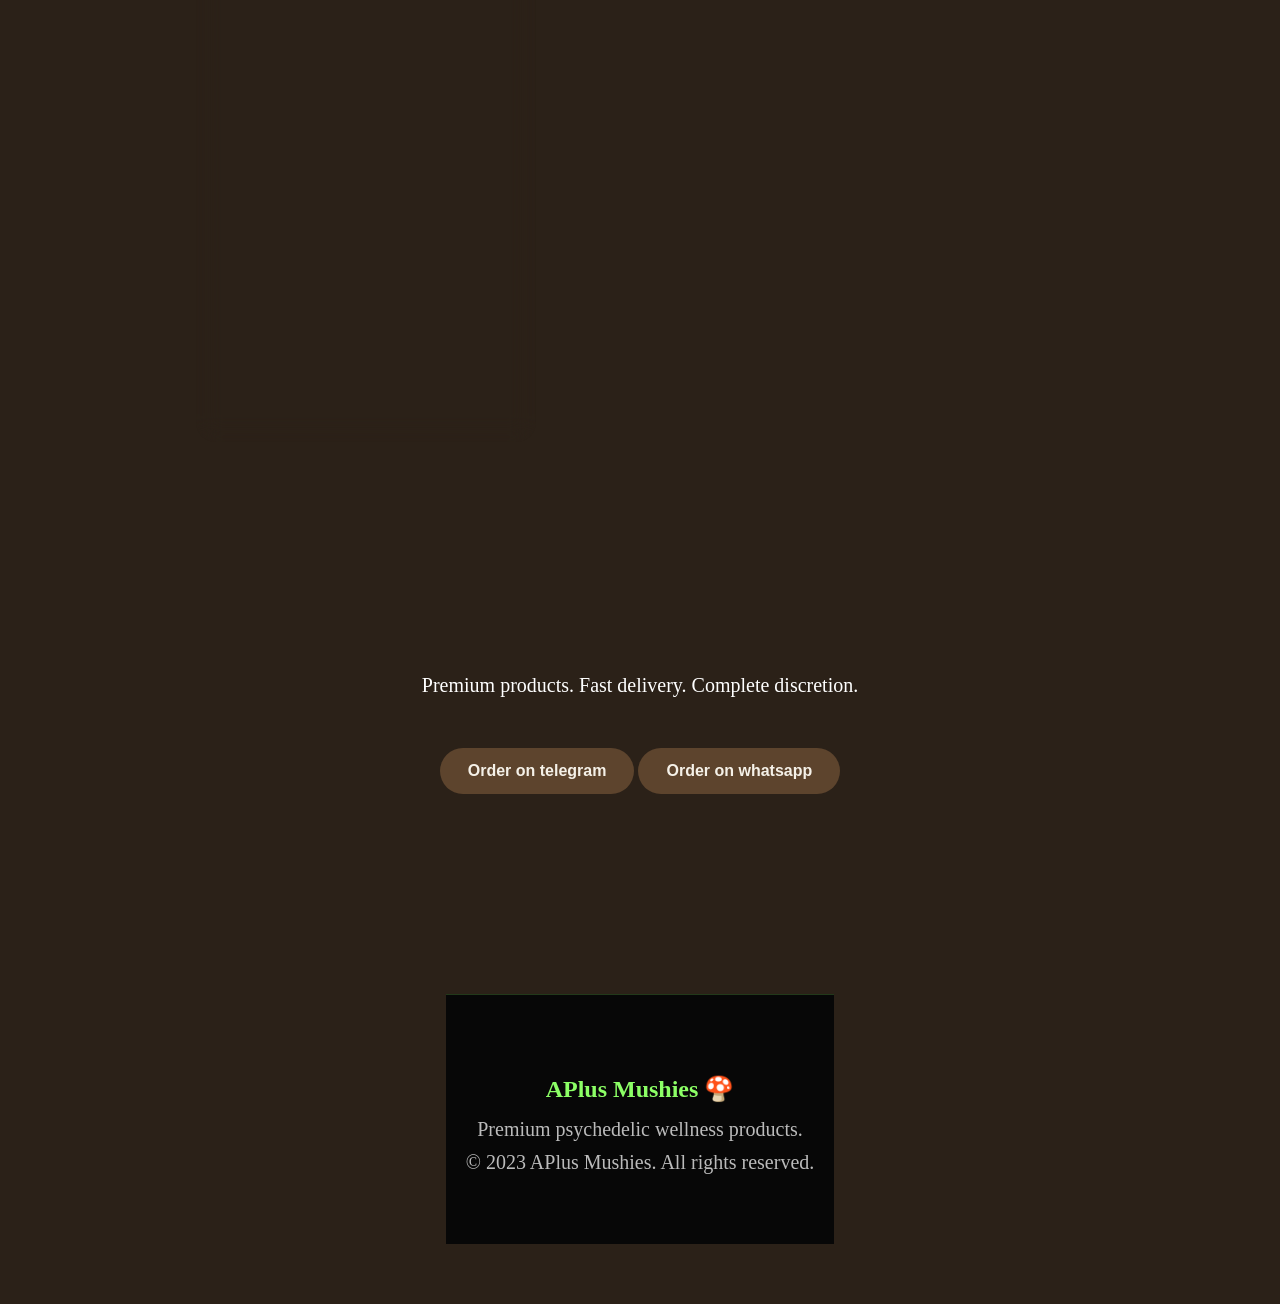
==== commit 46df0a31: "Merge branch 'master' of https://github.com/aplusmushies/APLUS" ====
--- a/shop.html
+++ b/shop.html
@@ -147,19 +147,51 @@
         <img src="images2/LSD.jpeg">
 
     </div>
-    
-</section>
-    
-        <p id="Order on telegram">
-            Premium products.
-            Fast delivery.
-            Complete discretion.
-        </p>
-
-        <a href="https://t.me/aplusmushies" >
-            <button>Order on telegram </button>
-        </a>
+    <section id="products">
+        <h2 class="FTA">More from Aplus Mushies</h2>
+        <div class="products">
+            
+        <div class="card">
+            <img src="images2/tincture.jpeg" alt="Product One">
+            <h3> Tincture</h3>
+            <button>
+                <a href="https://t.me/aplusmushies?text=I-want-to-buy-psilocybin-mushrooms">Buy Now</a>
+            </button>
+        </div>
         
+        <div class="card">
+            <img src="images2/LSD 2.jpeg" alt="Product One">
+            <h3> LSD</h3>
+            <button>
+                <a href="https://t.me/aplusmushies?text=I-want-to-buy-psilocybin-mushrooms">Buy Now</a>
+            </button>
+        </div>
+        
+        <div class="card">
+            <img src="images2/lions crown mane .jpeg" alt="Product One">
+            <h3> Lion's Crown Mane</h3>
+            <button>
+                <a href="https://t.me/aplusmushies?text=I-want-to-buy-psilocybin-mushrooms">Buy Now</a>
+            </button>
+        </div>
+
+        </div>
+    </section>
+
+</section>
+    <p id="Order on telegram">
+        Premium products.
+        Fast delivery.
+        Complete discretion.
+    </p>
+
+    <a href="https://t.me/aplusmushies" >
+        <button>Order on telegram </button>
+    </a>
+     <a href="https://t.me/aplusmushies" >
+        <button>Order on whatsapp </button>
+    </a>
+
 </section>
 
 <footer>
@@ -174,4 +206,4 @@
         © 2023 APlus Mushies. All rights reserved.
     </p>
 
-</footer>+</footer>
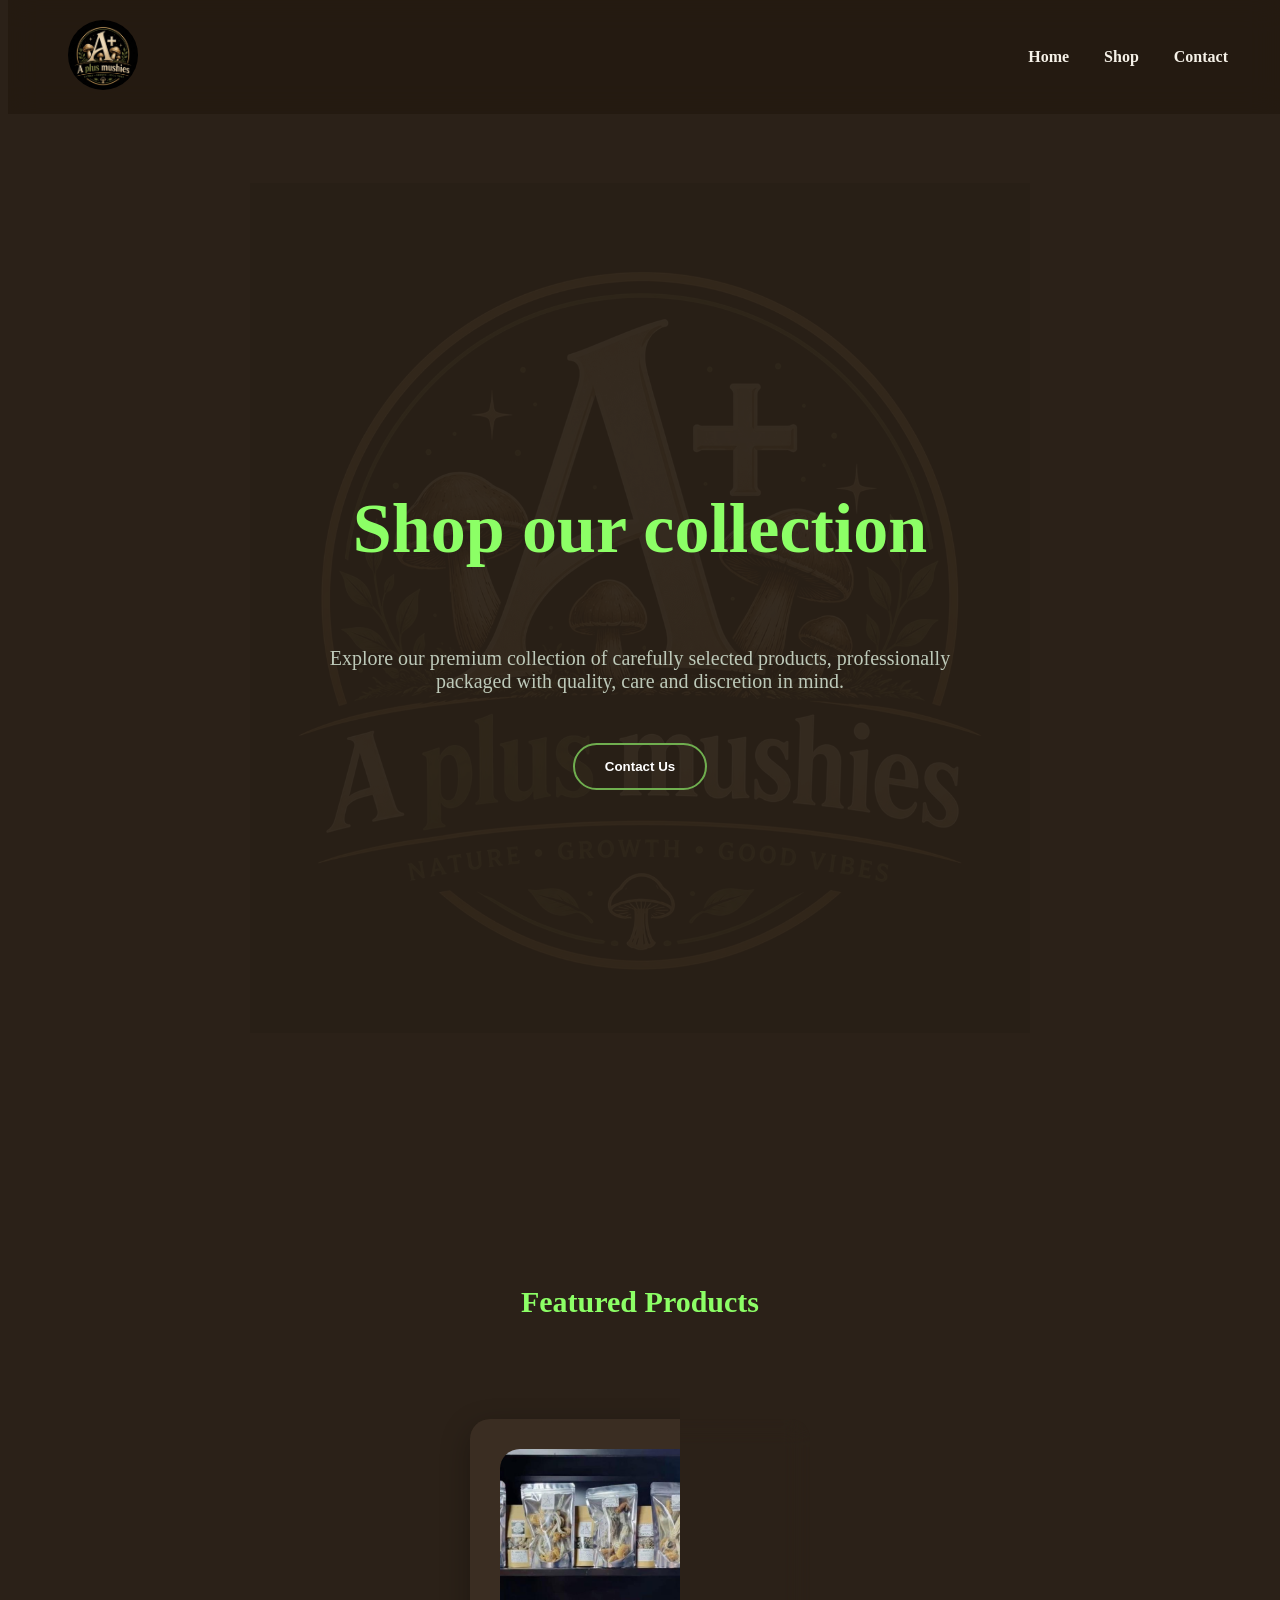
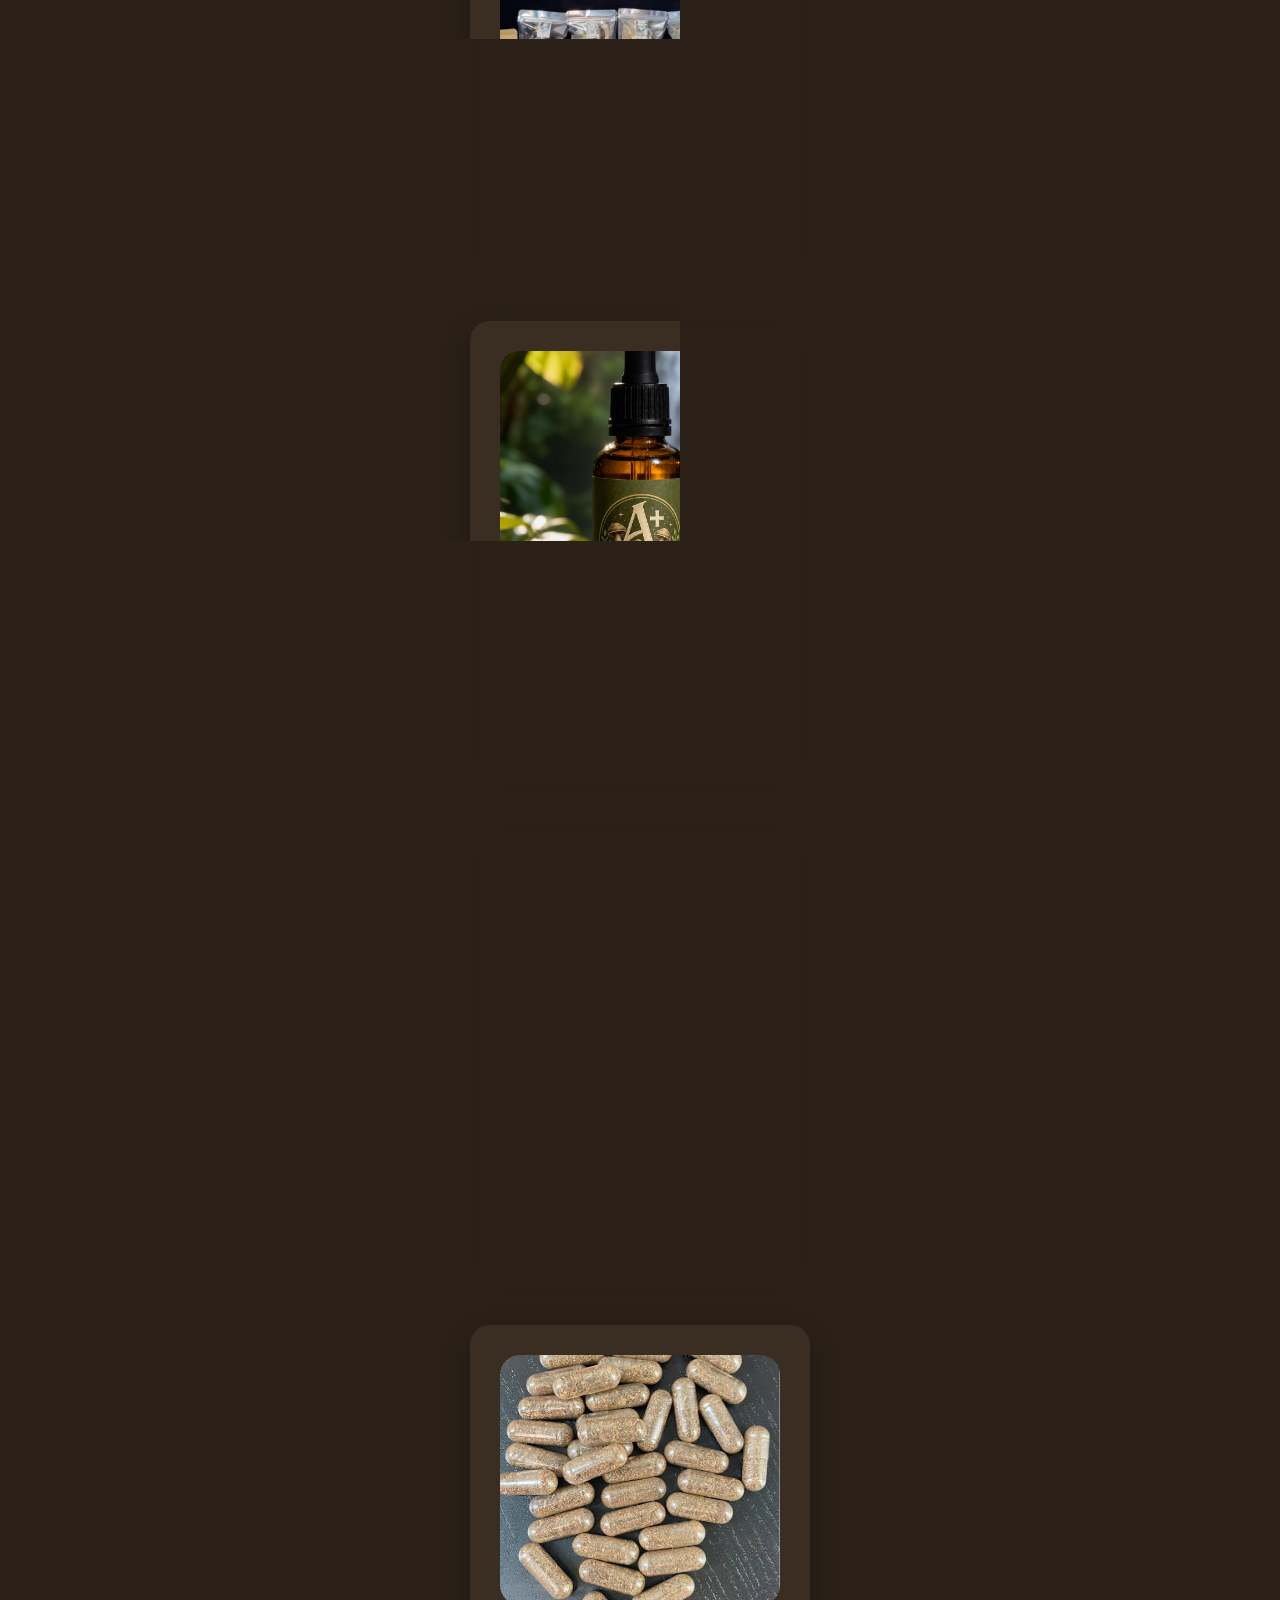
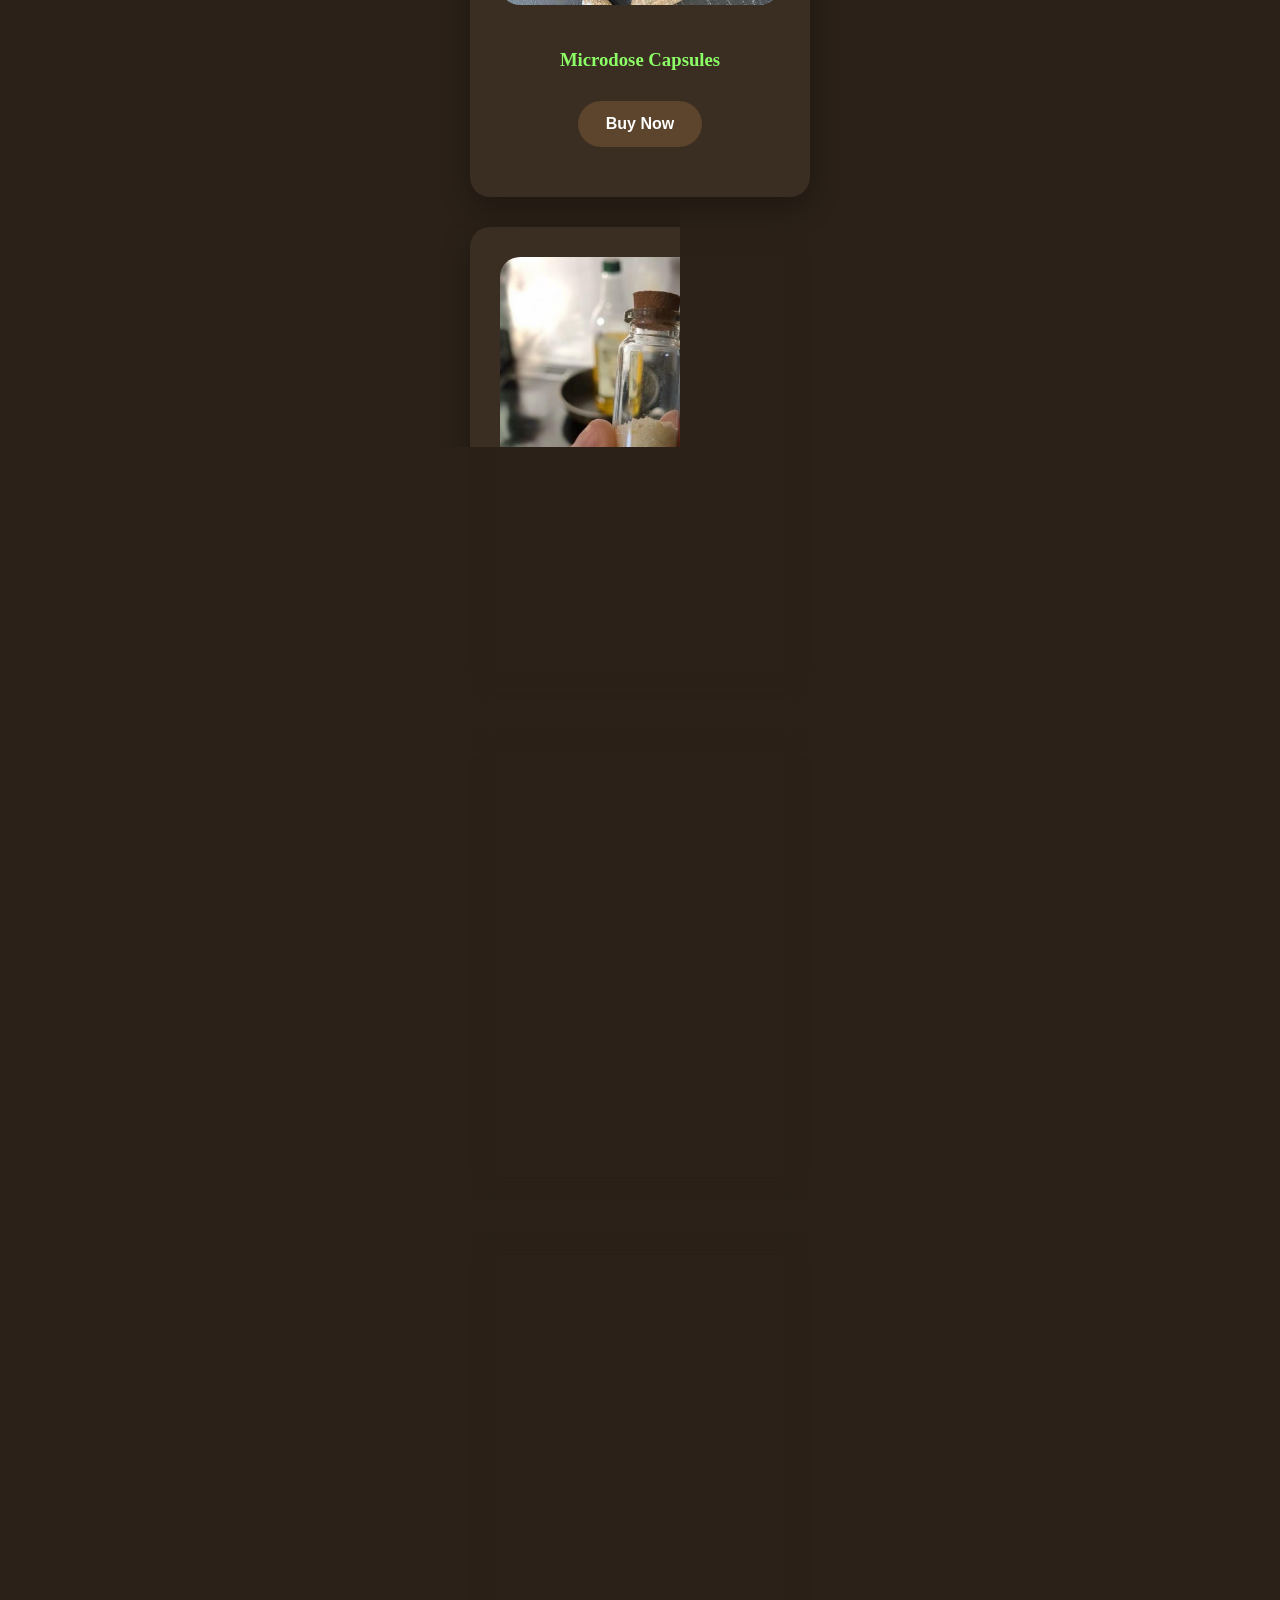
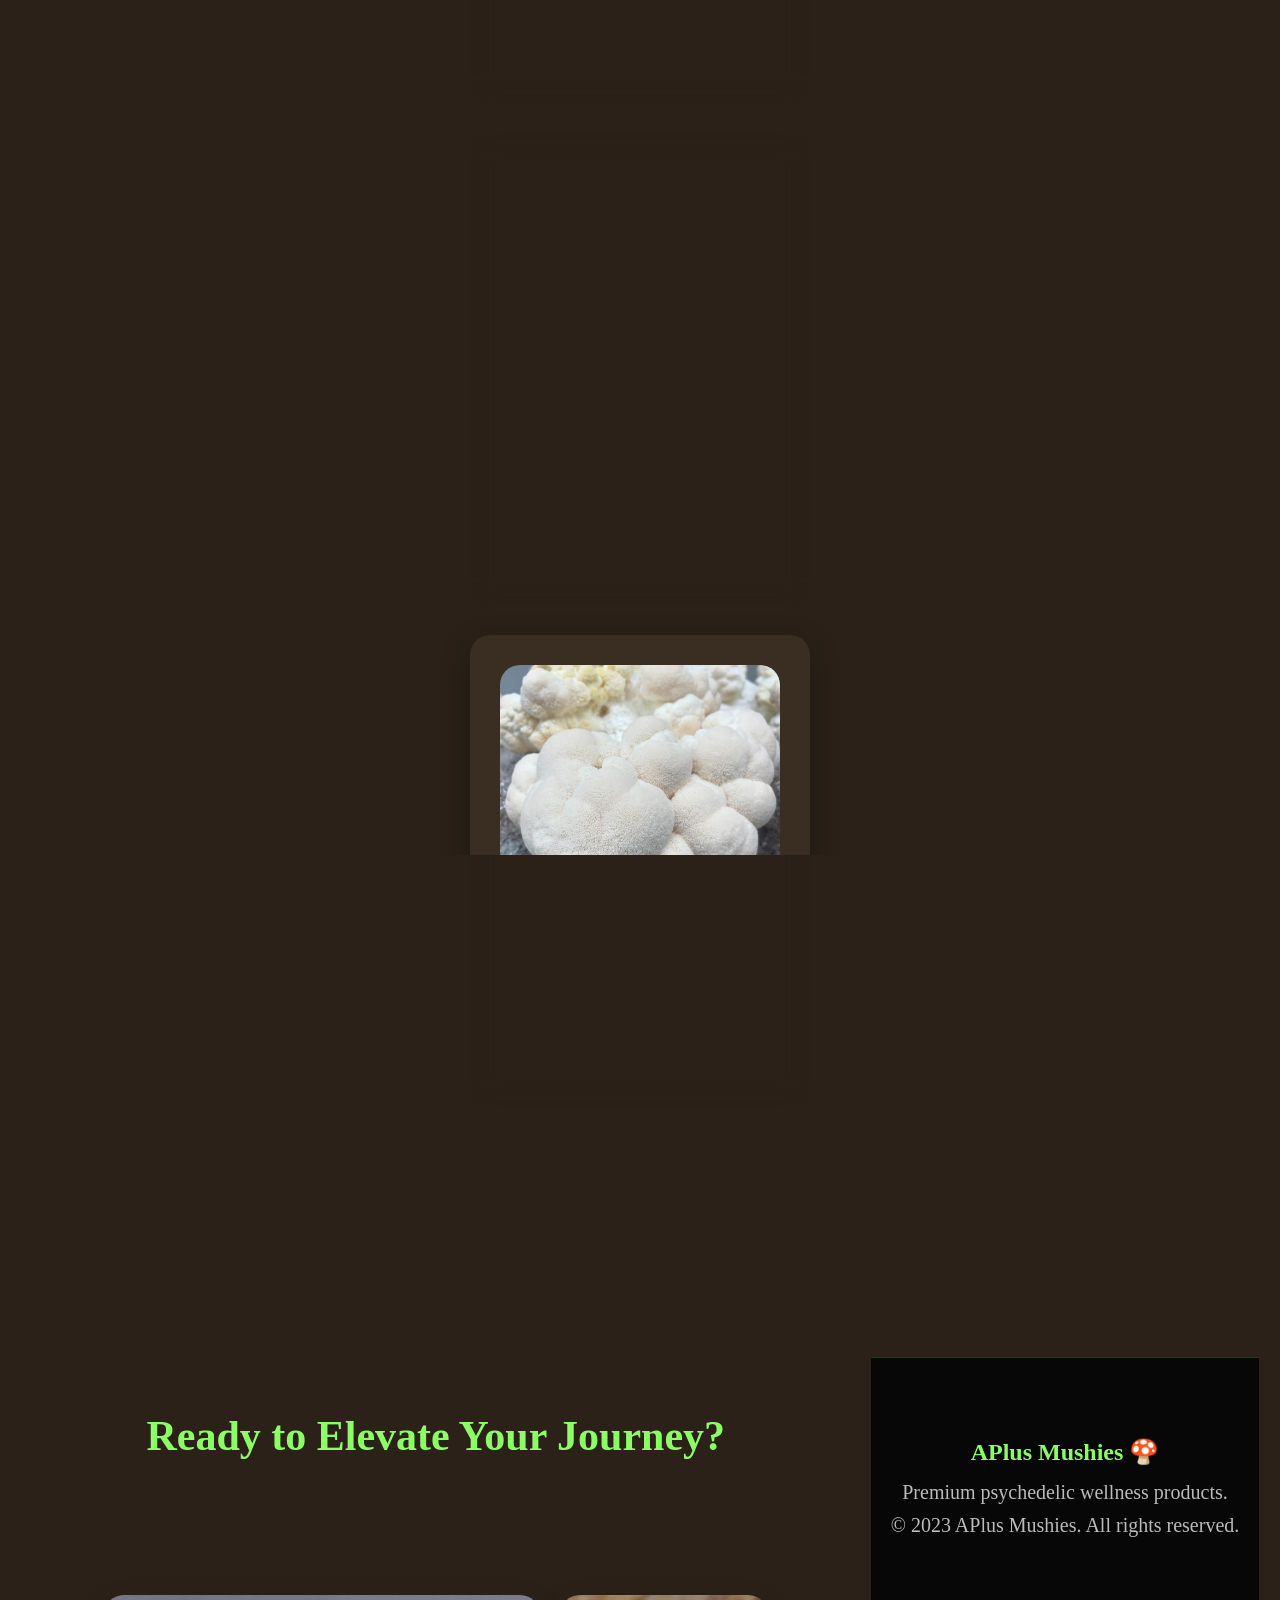
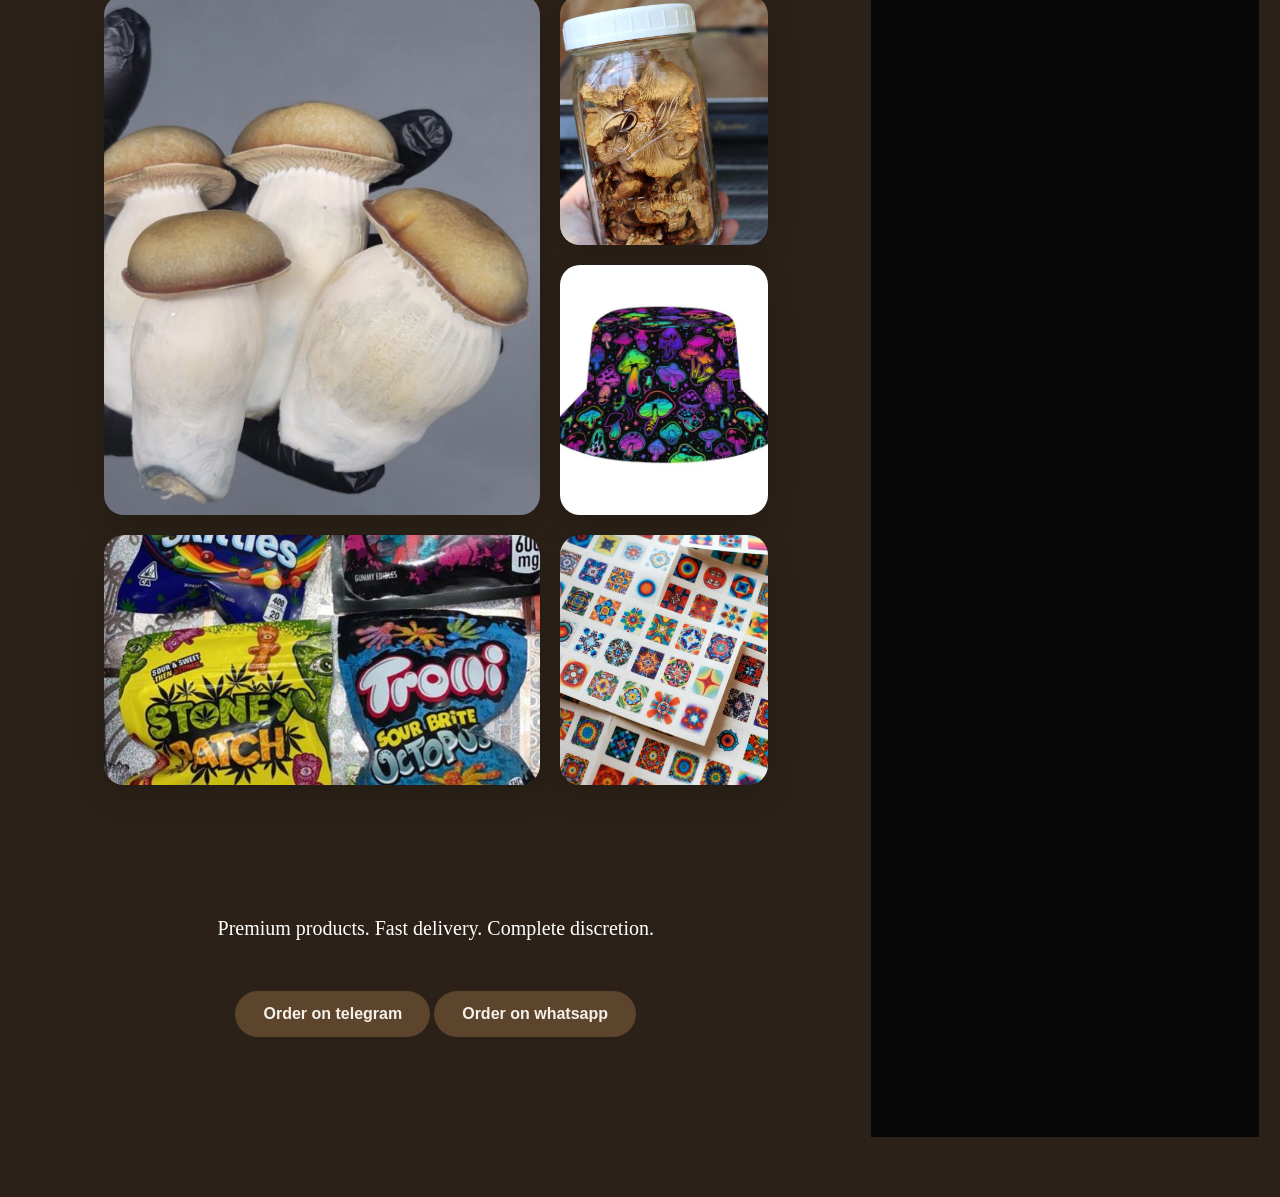
==== commit d62e8aa7: "Update shop.html done for today" ====
--- a/shop.html
+++ b/shop.html
@@ -147,36 +147,6 @@
         <img src="images2/LSD.jpeg">
 
     </div>
-    <section id="products">
-        <h2 class="FTA">More from Aplus Mushies</h2>
-        <div class="products">
-            
-        <div class="card">
-            <img src="images2/tincture.jpeg" alt="Product One">
-            <h3> Tincture</h3>
-            <button>
-                <a href="https://t.me/aplusmushies?text=I-want-to-buy-psilocybin-mushrooms">Buy Now</a>
-            </button>
-        </div>
-        
-        <div class="card">
-            <img src="images2/LSD 2.jpeg" alt="Product One">
-            <h3> LSD</h3>
-            <button>
-                <a href="https://t.me/aplusmushies?text=I-want-to-buy-psilocybin-mushrooms">Buy Now</a>
-            </button>
-        </div>
-        
-        <div class="card">
-            <img src="images2/lions crown mane .jpeg" alt="Product One">
-            <h3> Lion's Crown Mane</h3>
-            <button>
-                <a href="https://t.me/aplusmushies?text=I-want-to-buy-psilocybin-mushrooms">Buy Now</a>
-            </button>
-        </div>
-
-        </div>
-    </section>
 
 </section>
     <p id="Order on telegram">
--- a/style.css
+++ b/style.css
@@ -209,8 +209,7 @@
     display: grid;
     grid-template-columns: repeat(auto-fit, minmax(280px, 1fr));
     gap: 30px;
-    margin: auto;
-    max-width: 1200px;
+    padding: 50px;
 }
 
 .card {
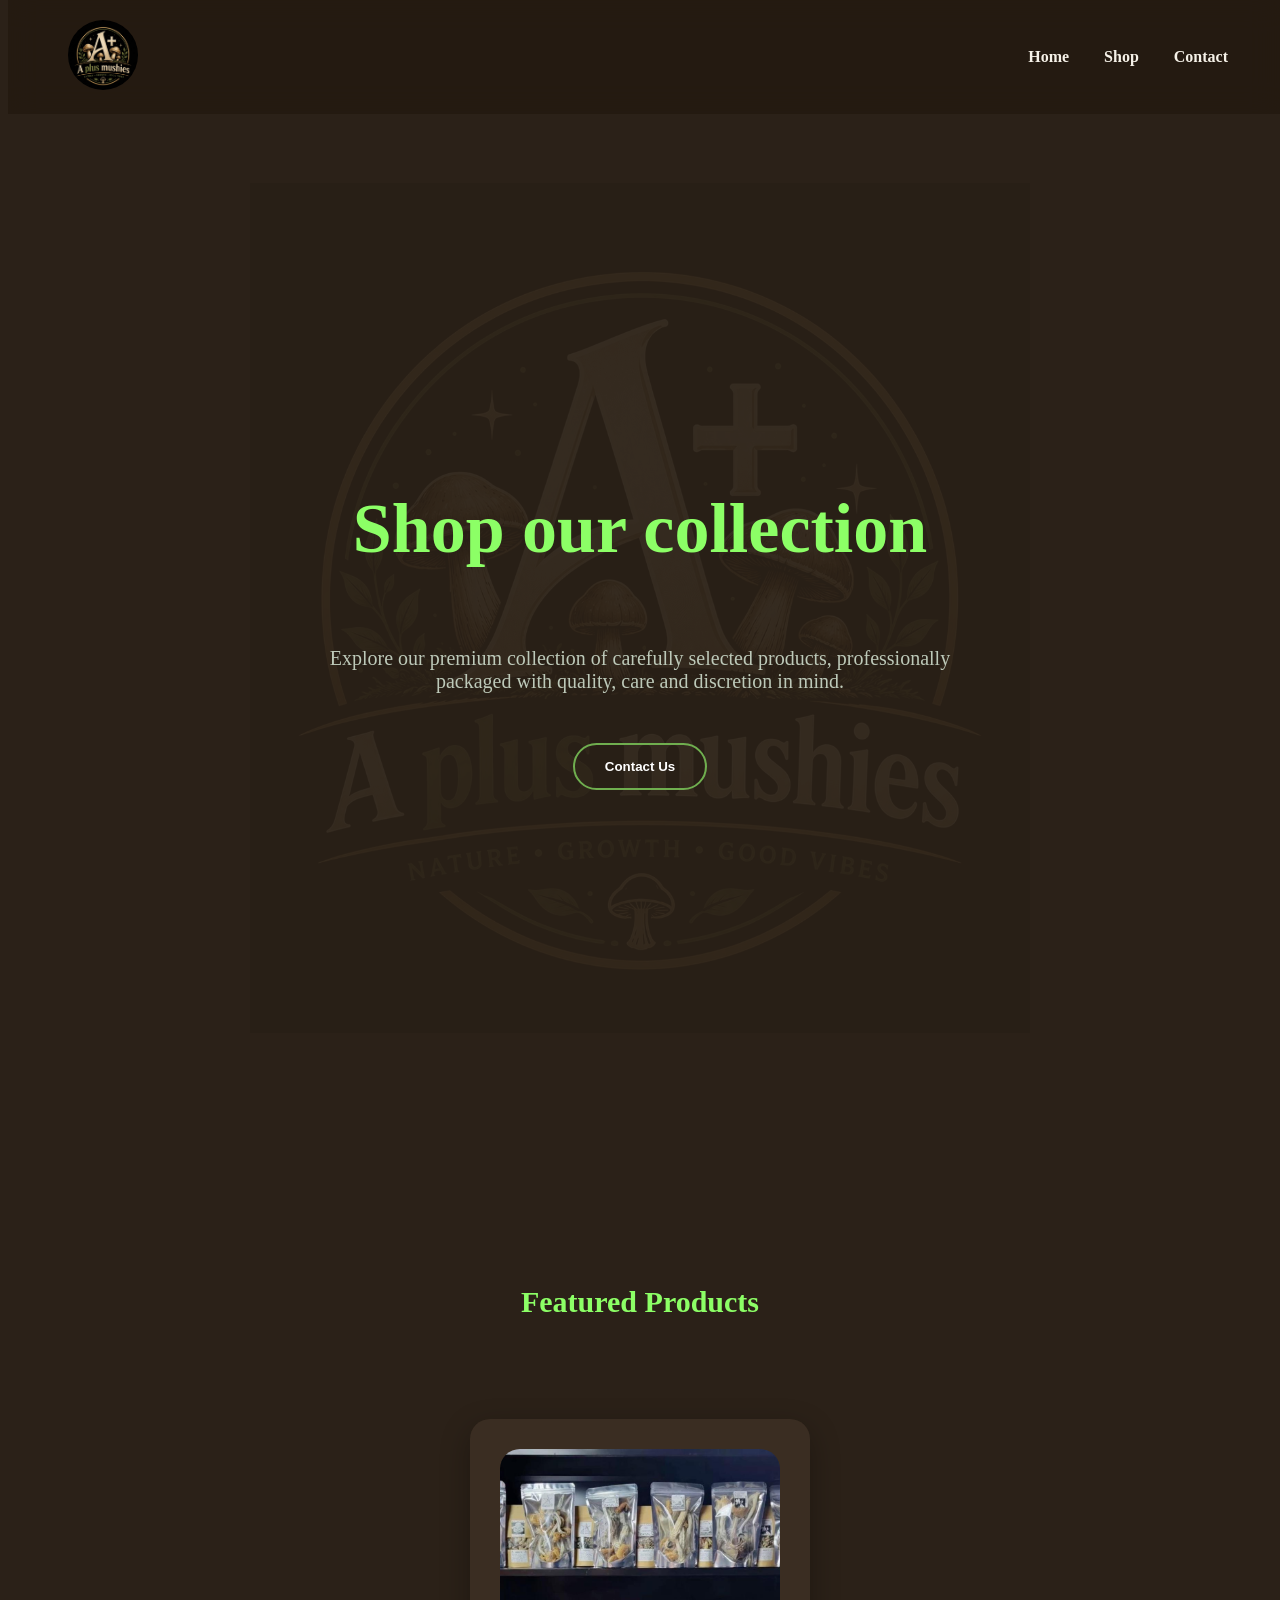
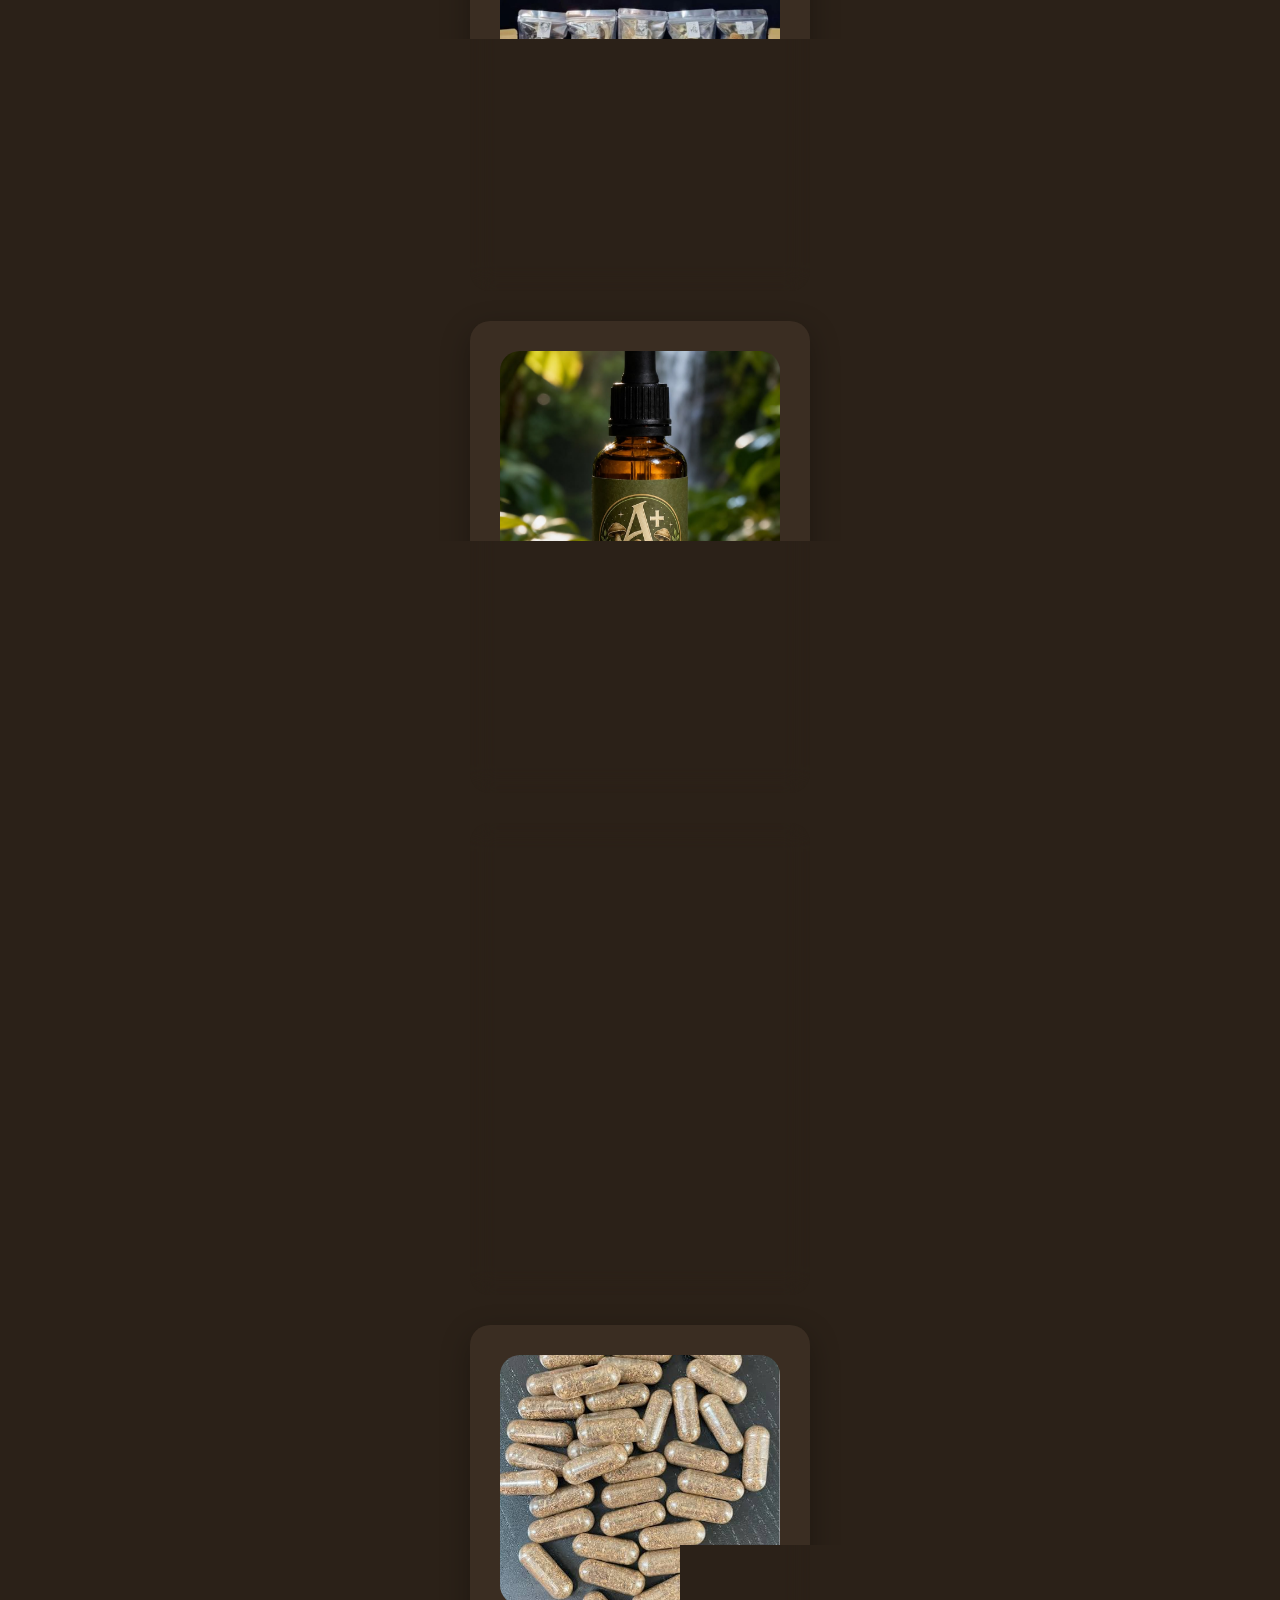
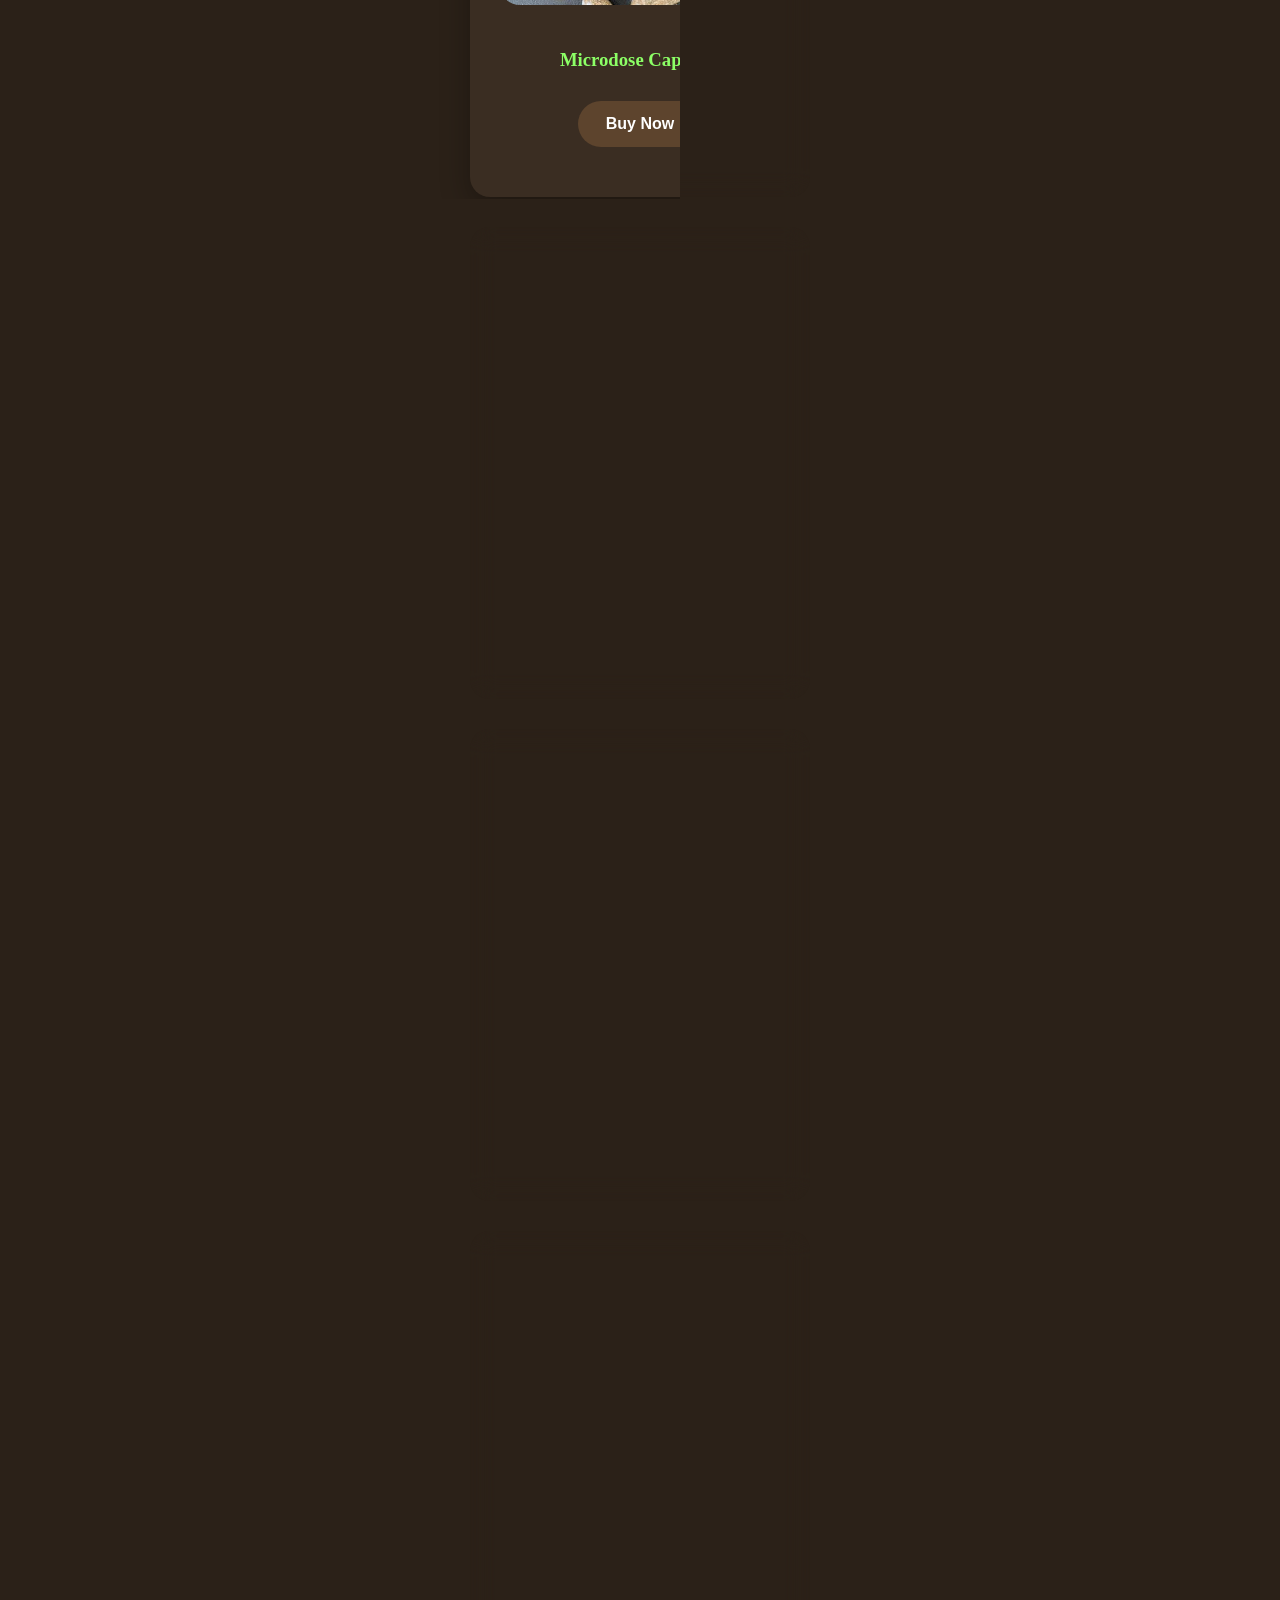
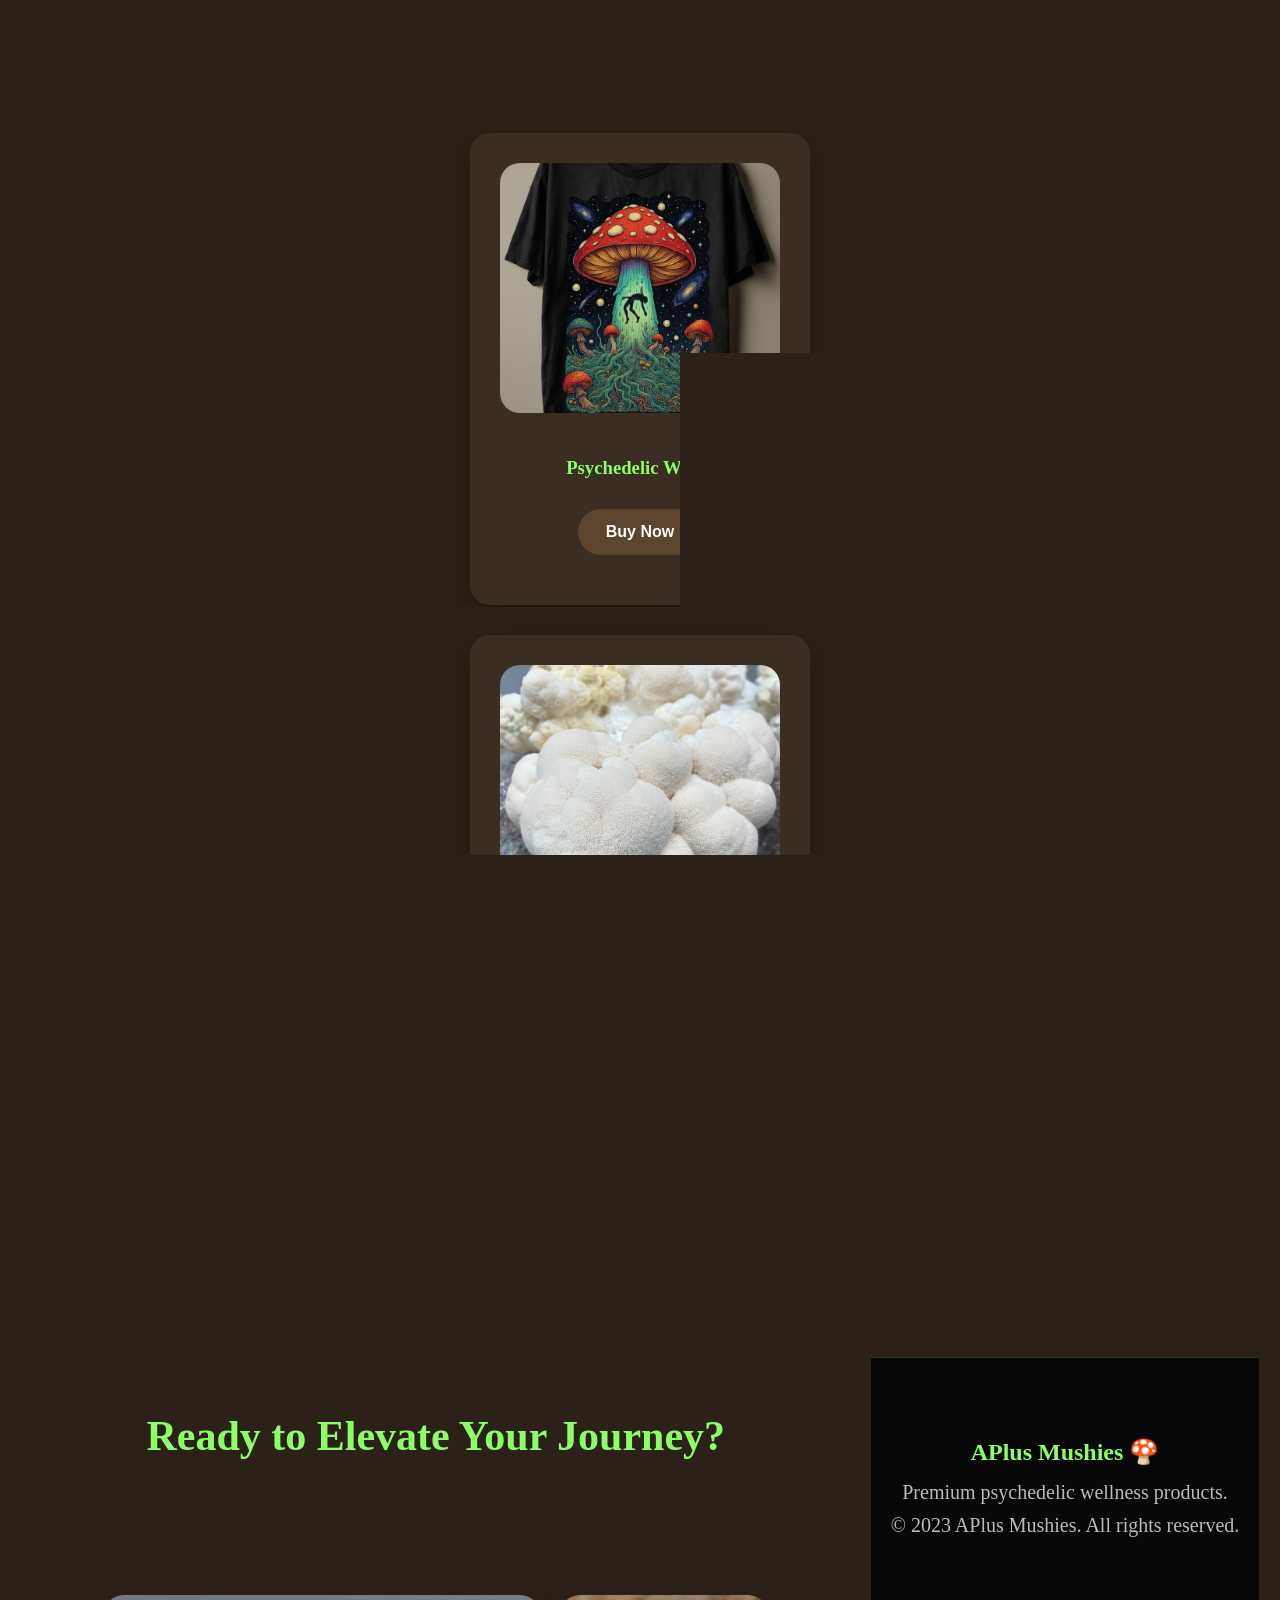
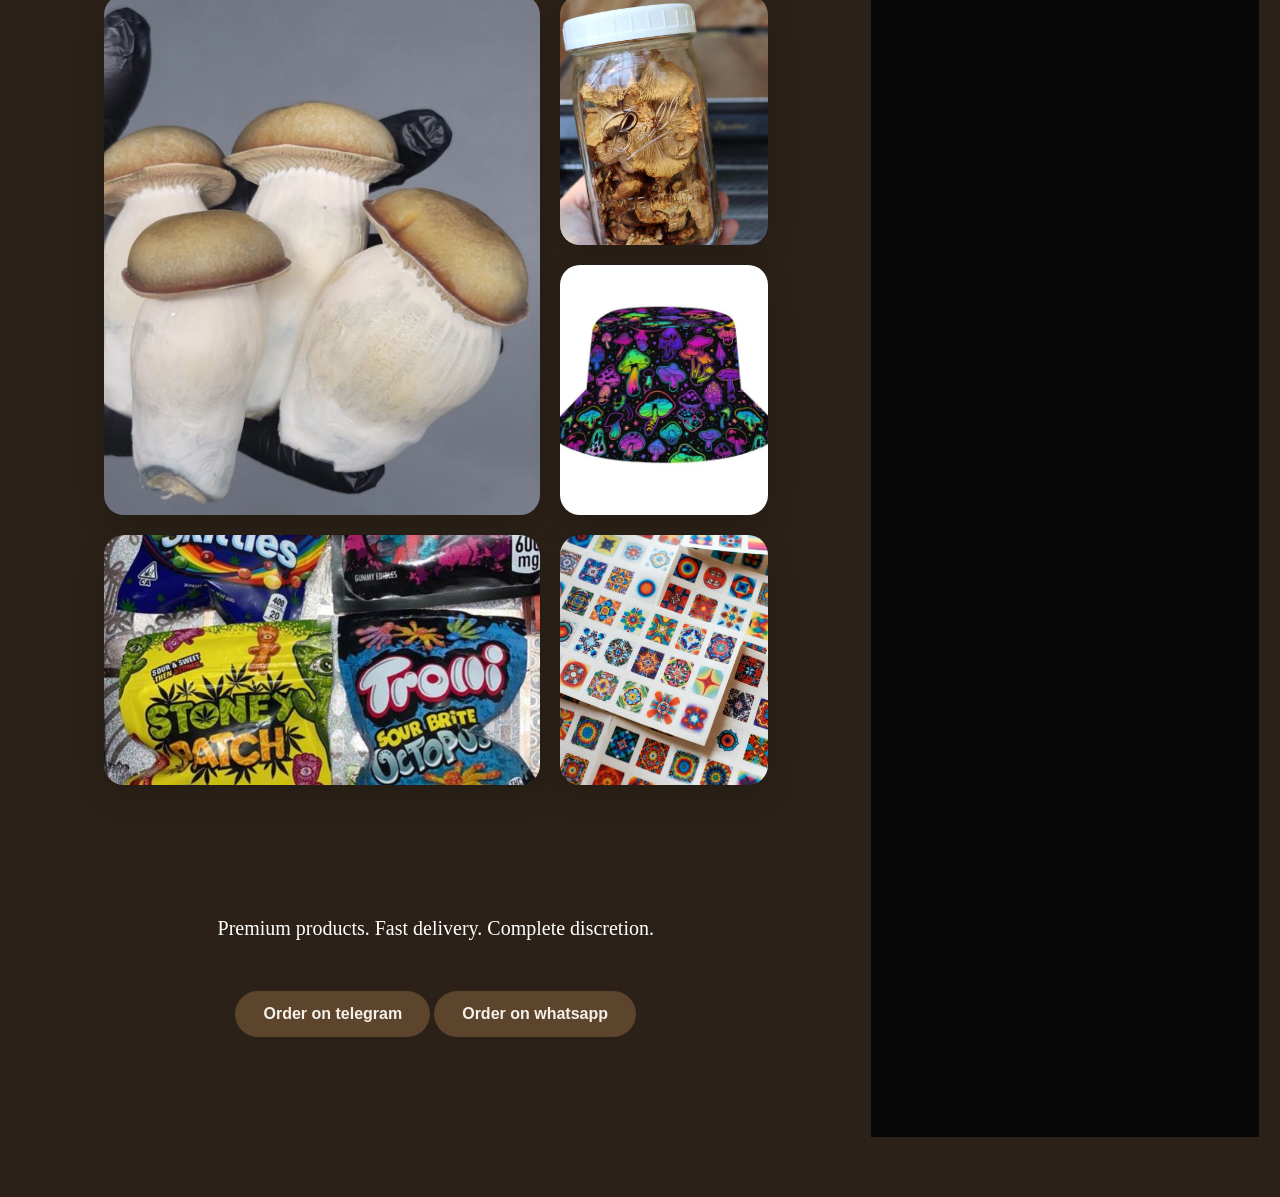
==== commit fbe96759: "change 3" ====
--- a/shop.html
+++ b/shop.html
@@ -147,6 +147,7 @@
         <img src="images2/LSD.jpeg">
 
     </div>
+    
 
 </section>
     <p id="Order on telegram">
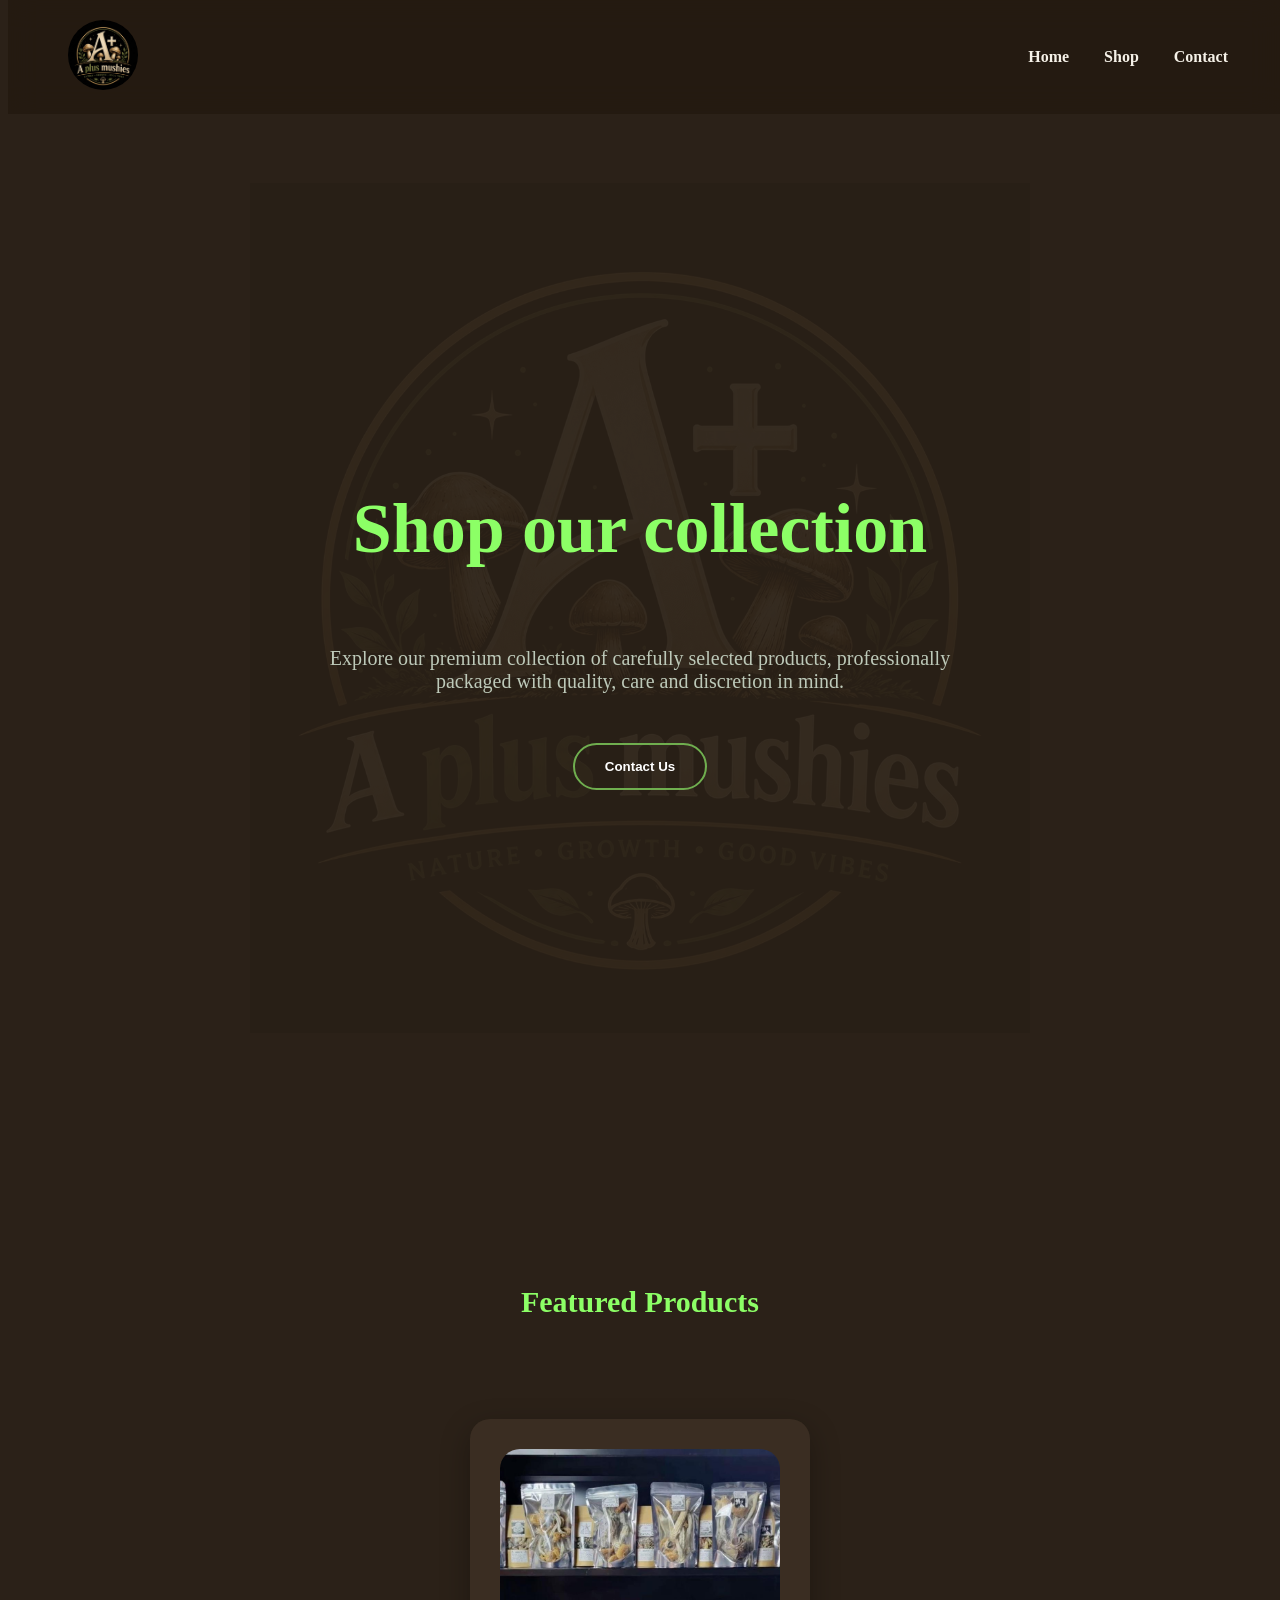
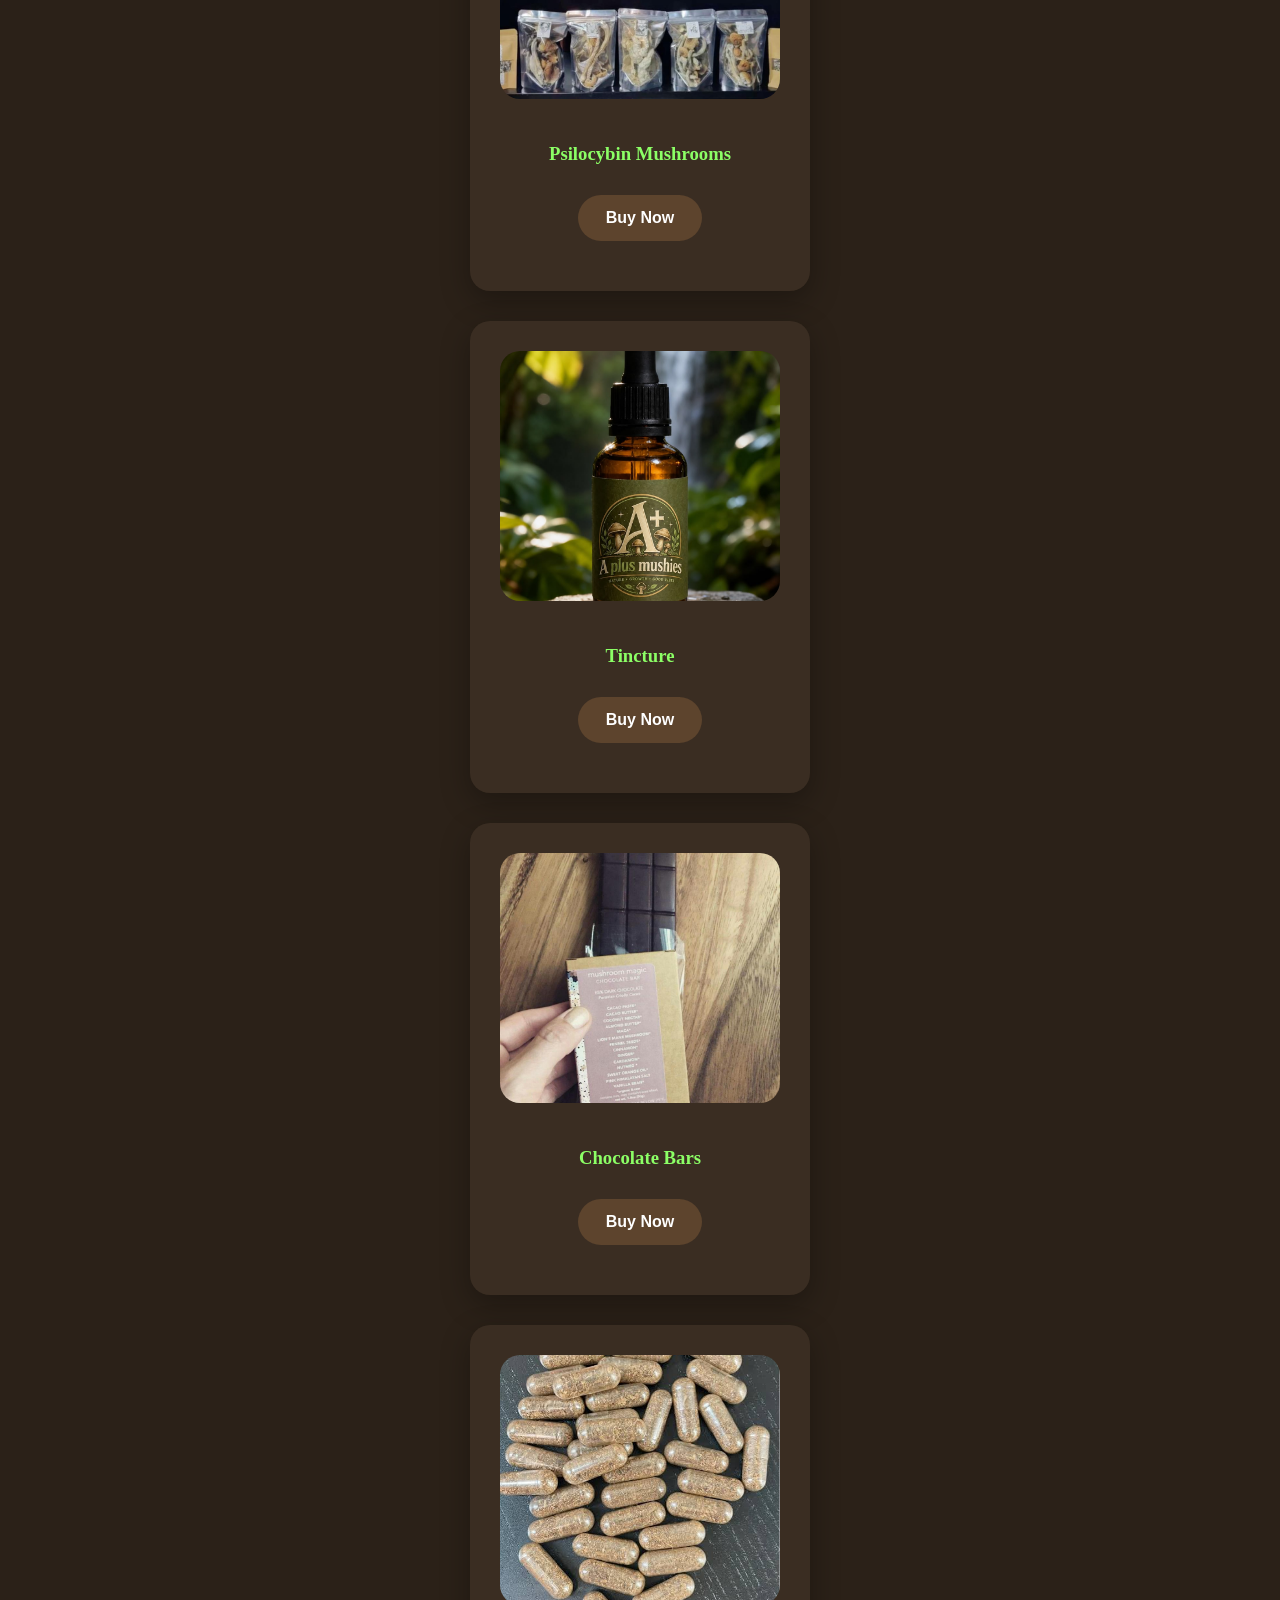
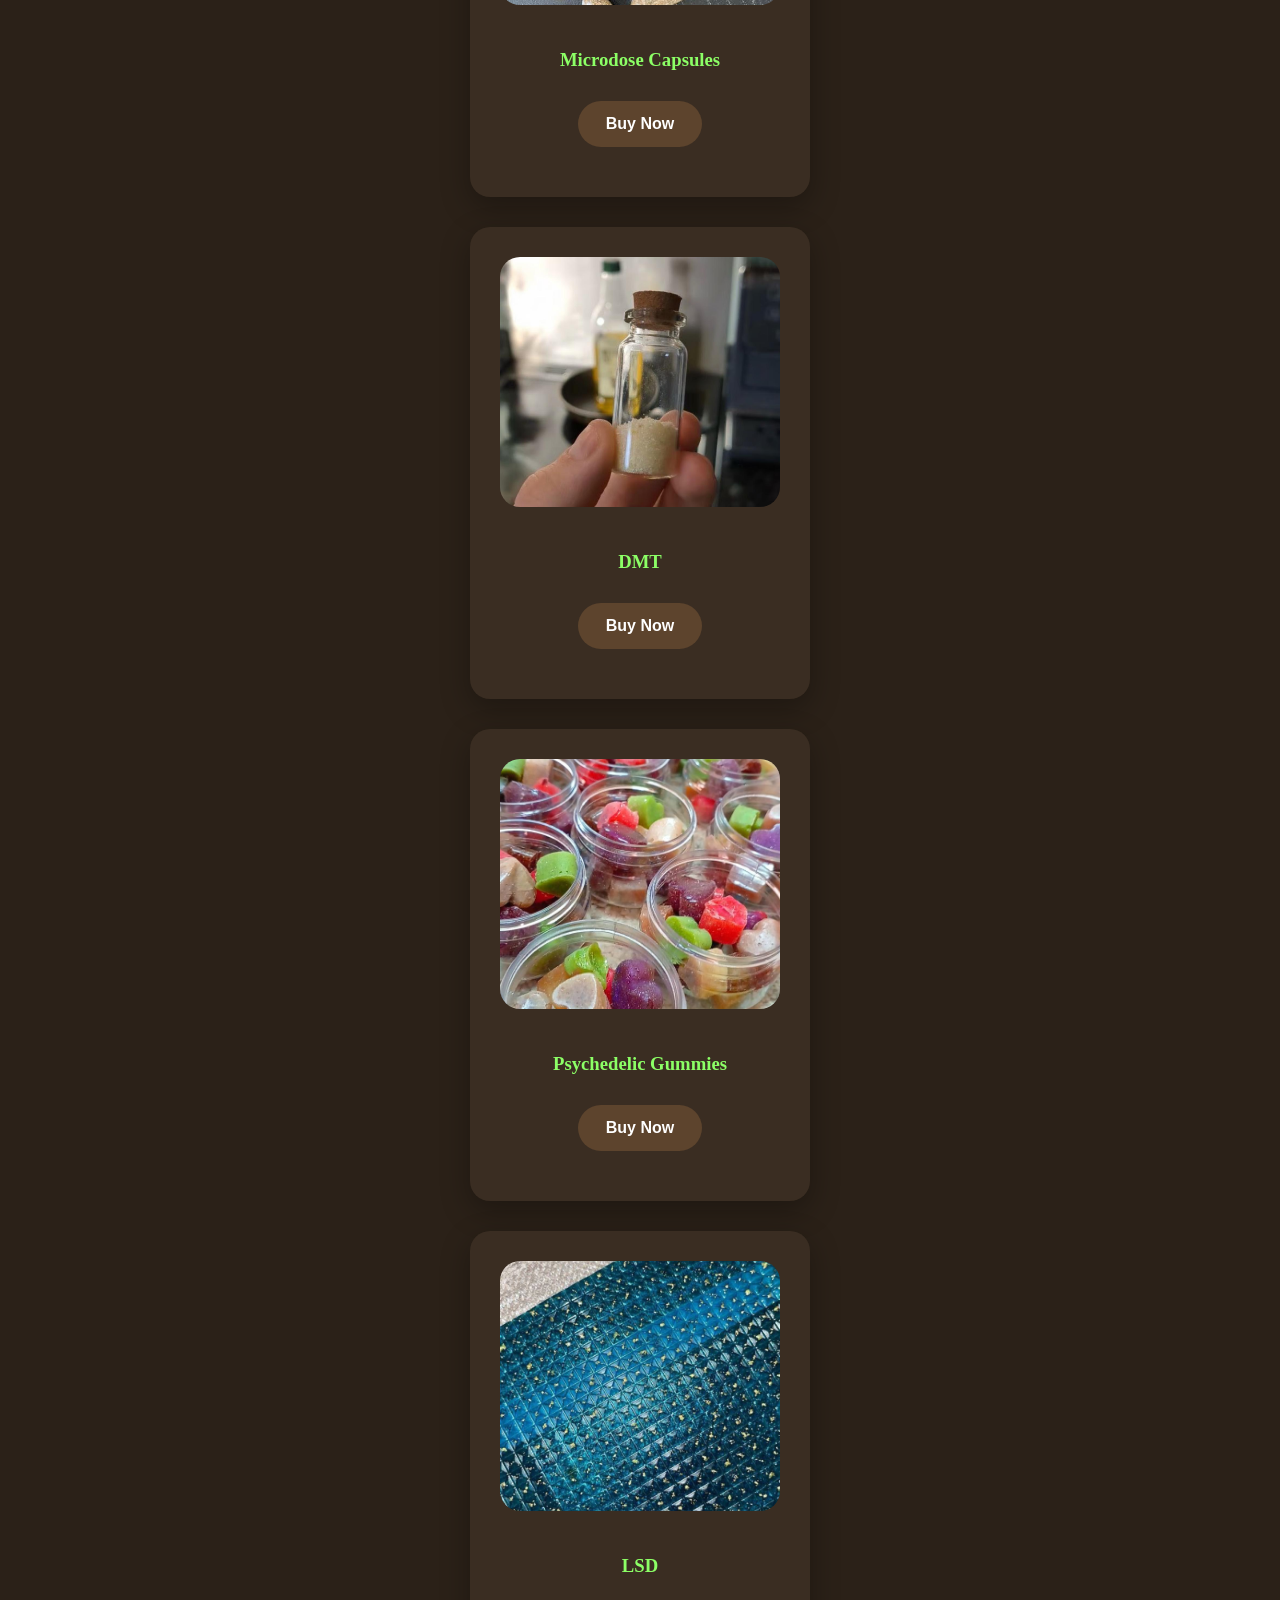
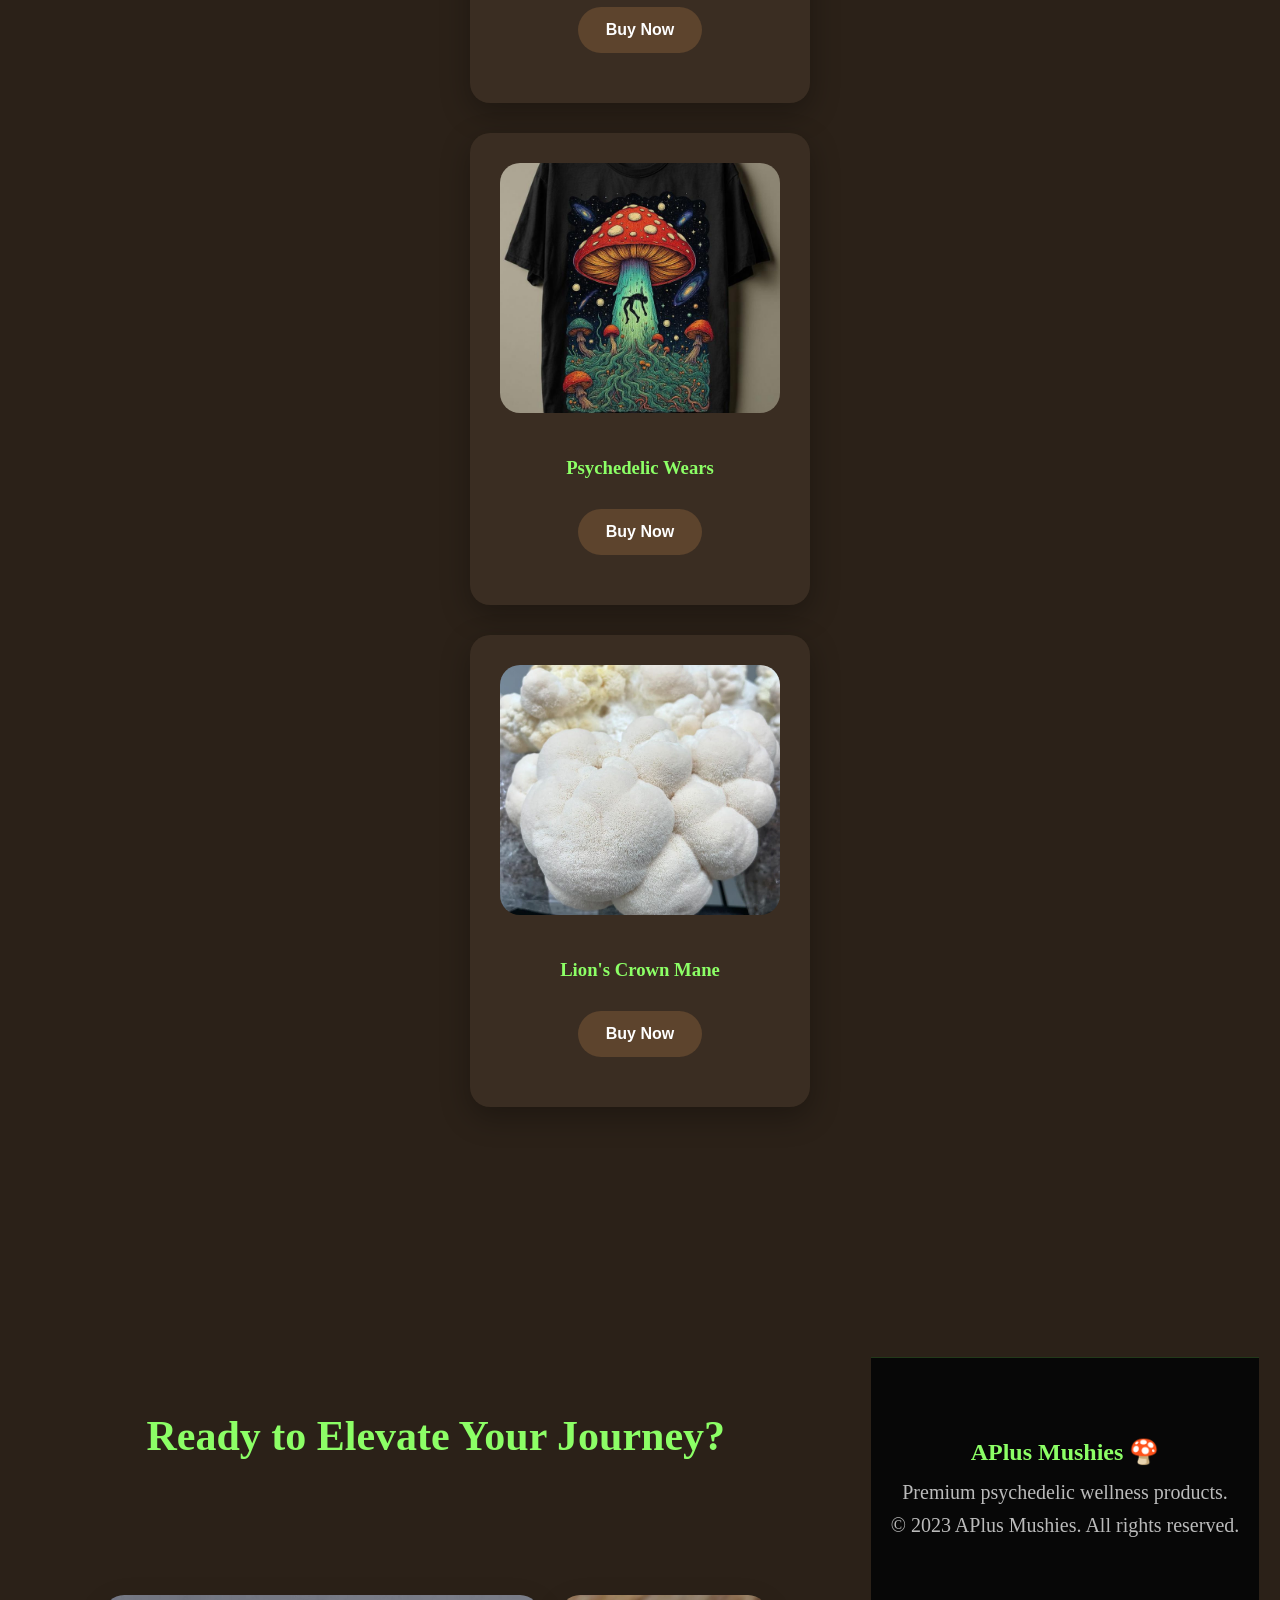
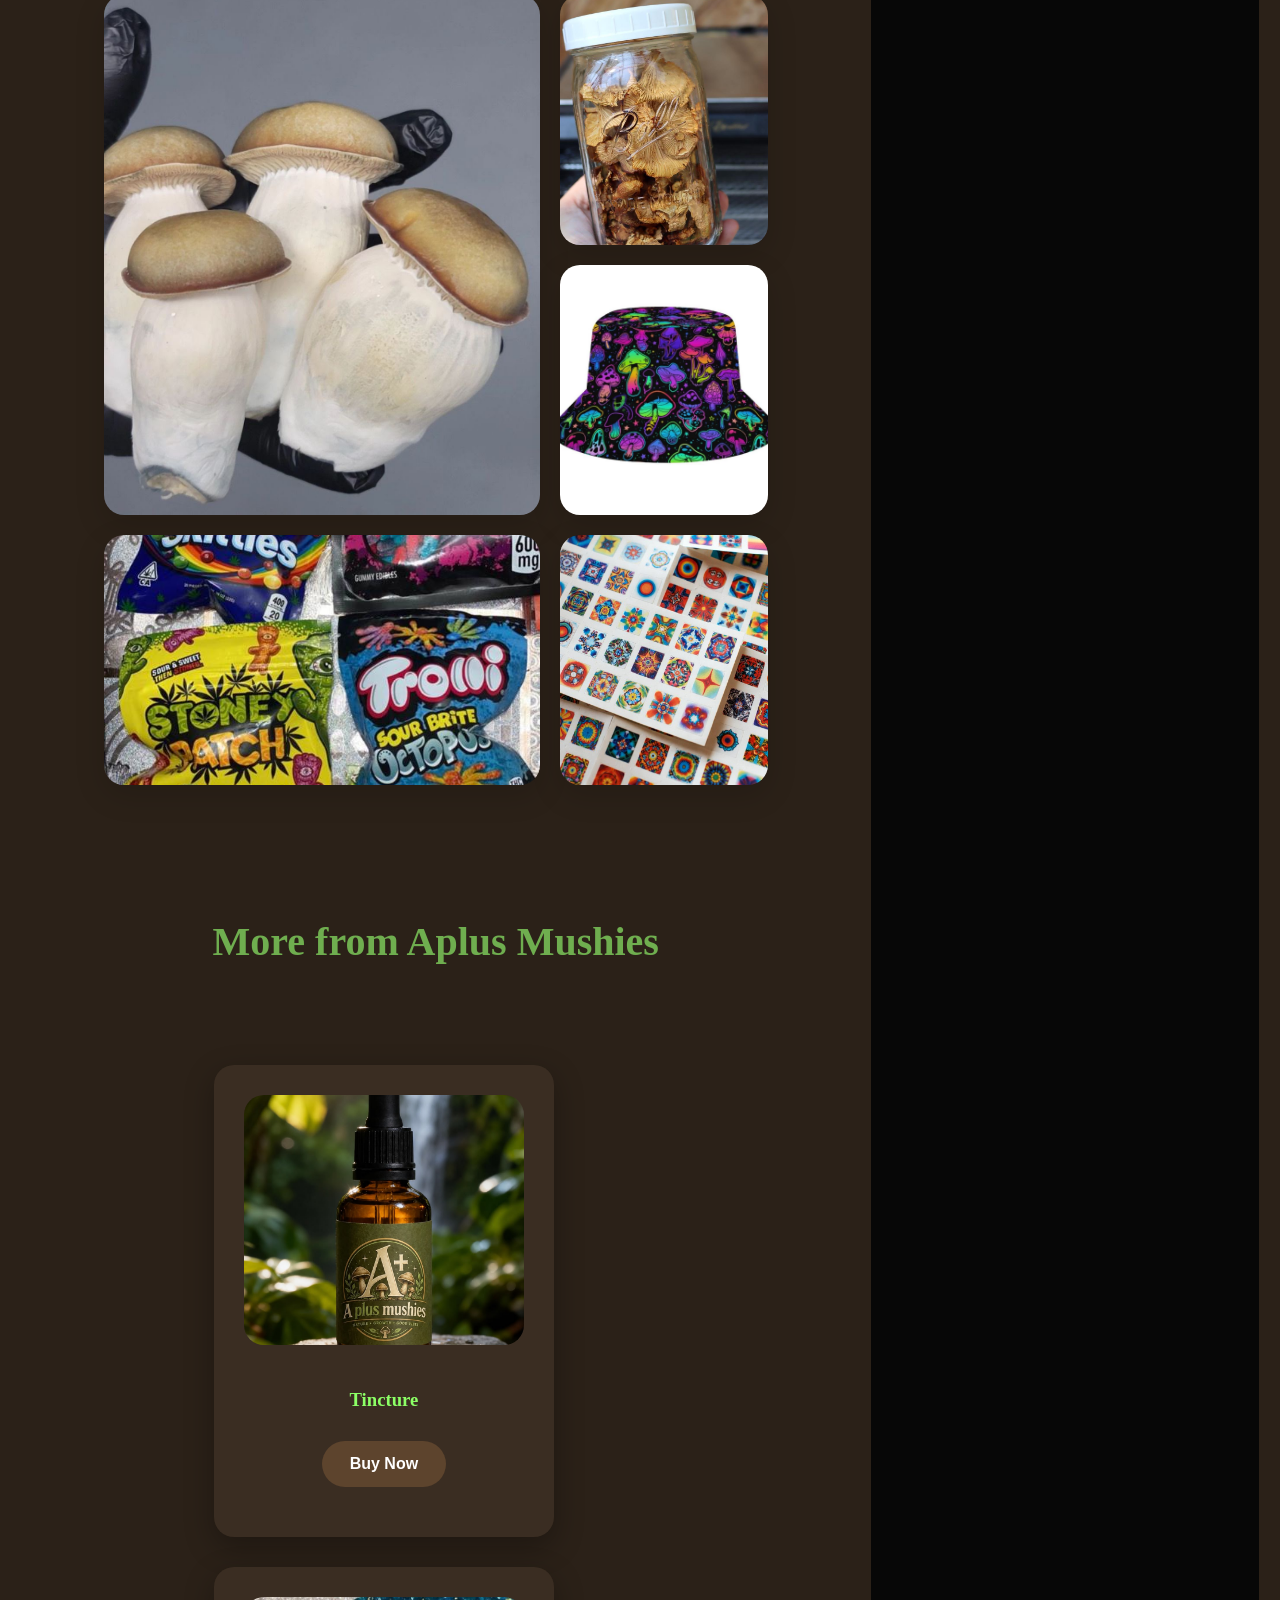
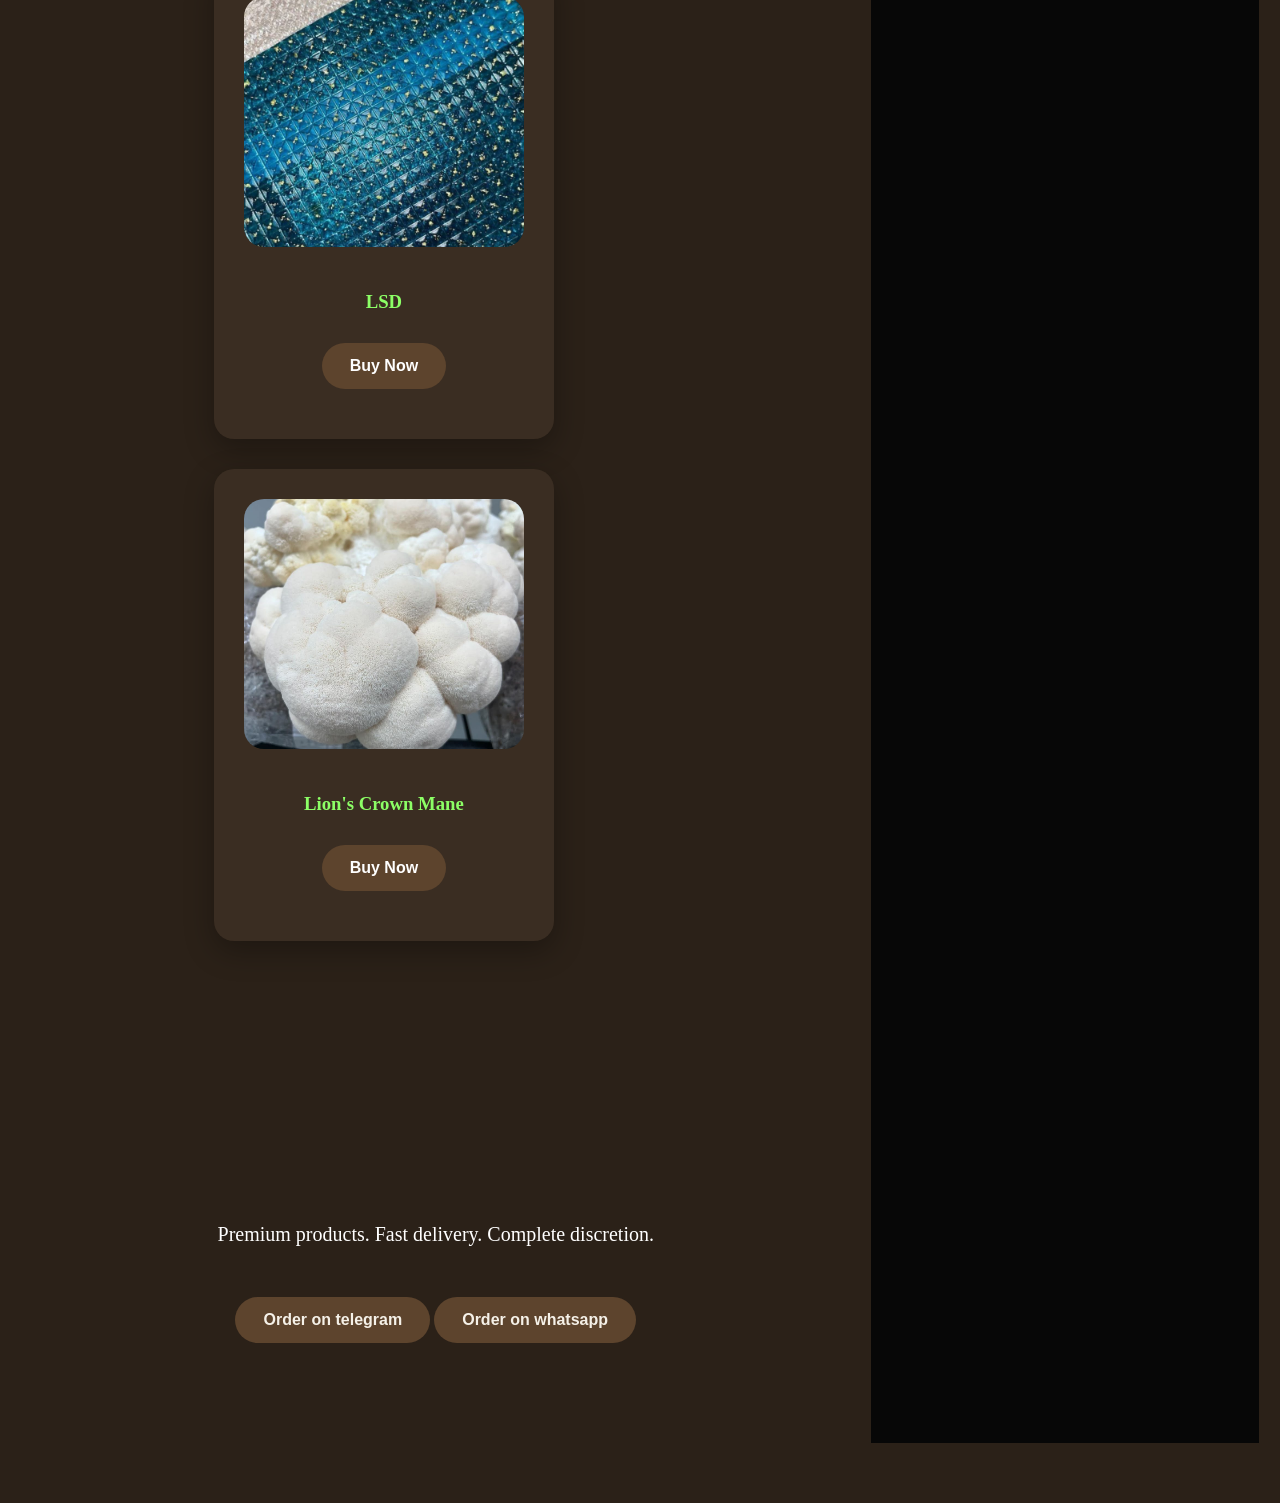
==== commit 58a285a1: "Merge branch 'master' of https://github.com/aplusmushies/APLUS" ====
--- a/shop.html
+++ b/shop.html
@@ -147,7 +147,36 @@
         <img src="images2/LSD.jpeg">
 
     </div>
-    
+    <section id="products">
+        <h2 class="FTA">More from Aplus Mushies</h2>
+        <div class="products">
+            
+        <div class="card">
+            <img src="images2/tincture.jpeg" alt="Product One">
+            <h3> Tincture</h3>
+            <button>
+                <a href="https://t.me/aplusmushies?text=I-want-to-buy-psilocybin-mushrooms">Buy Now</a>
+            </button>
+        </div>
+        
+        <div class="card">
+            <img src="images2/LSD 2.jpeg" alt="Product One">
+            <h3> LSD</h3>
+            <button>
+                <a href="https://t.me/aplusmushies?text=I-want-to-buy-psilocybin-mushrooms">Buy Now</a>
+            </button>
+        </div>
+        
+        <div class="card">
+            <img src="images2/lions crown mane .jpeg" alt="Product One">
+            <h3> Lion's Crown Mane</h3>
+            <button>
+                <a href="https://t.me/aplusmushies?text=I-want-to-buy-psilocybin-mushrooms">Buy Now</a>
+            </button>
+        </div>
+
+        </div>
+    </section>
 
 </section>
     <p id="Order on telegram">
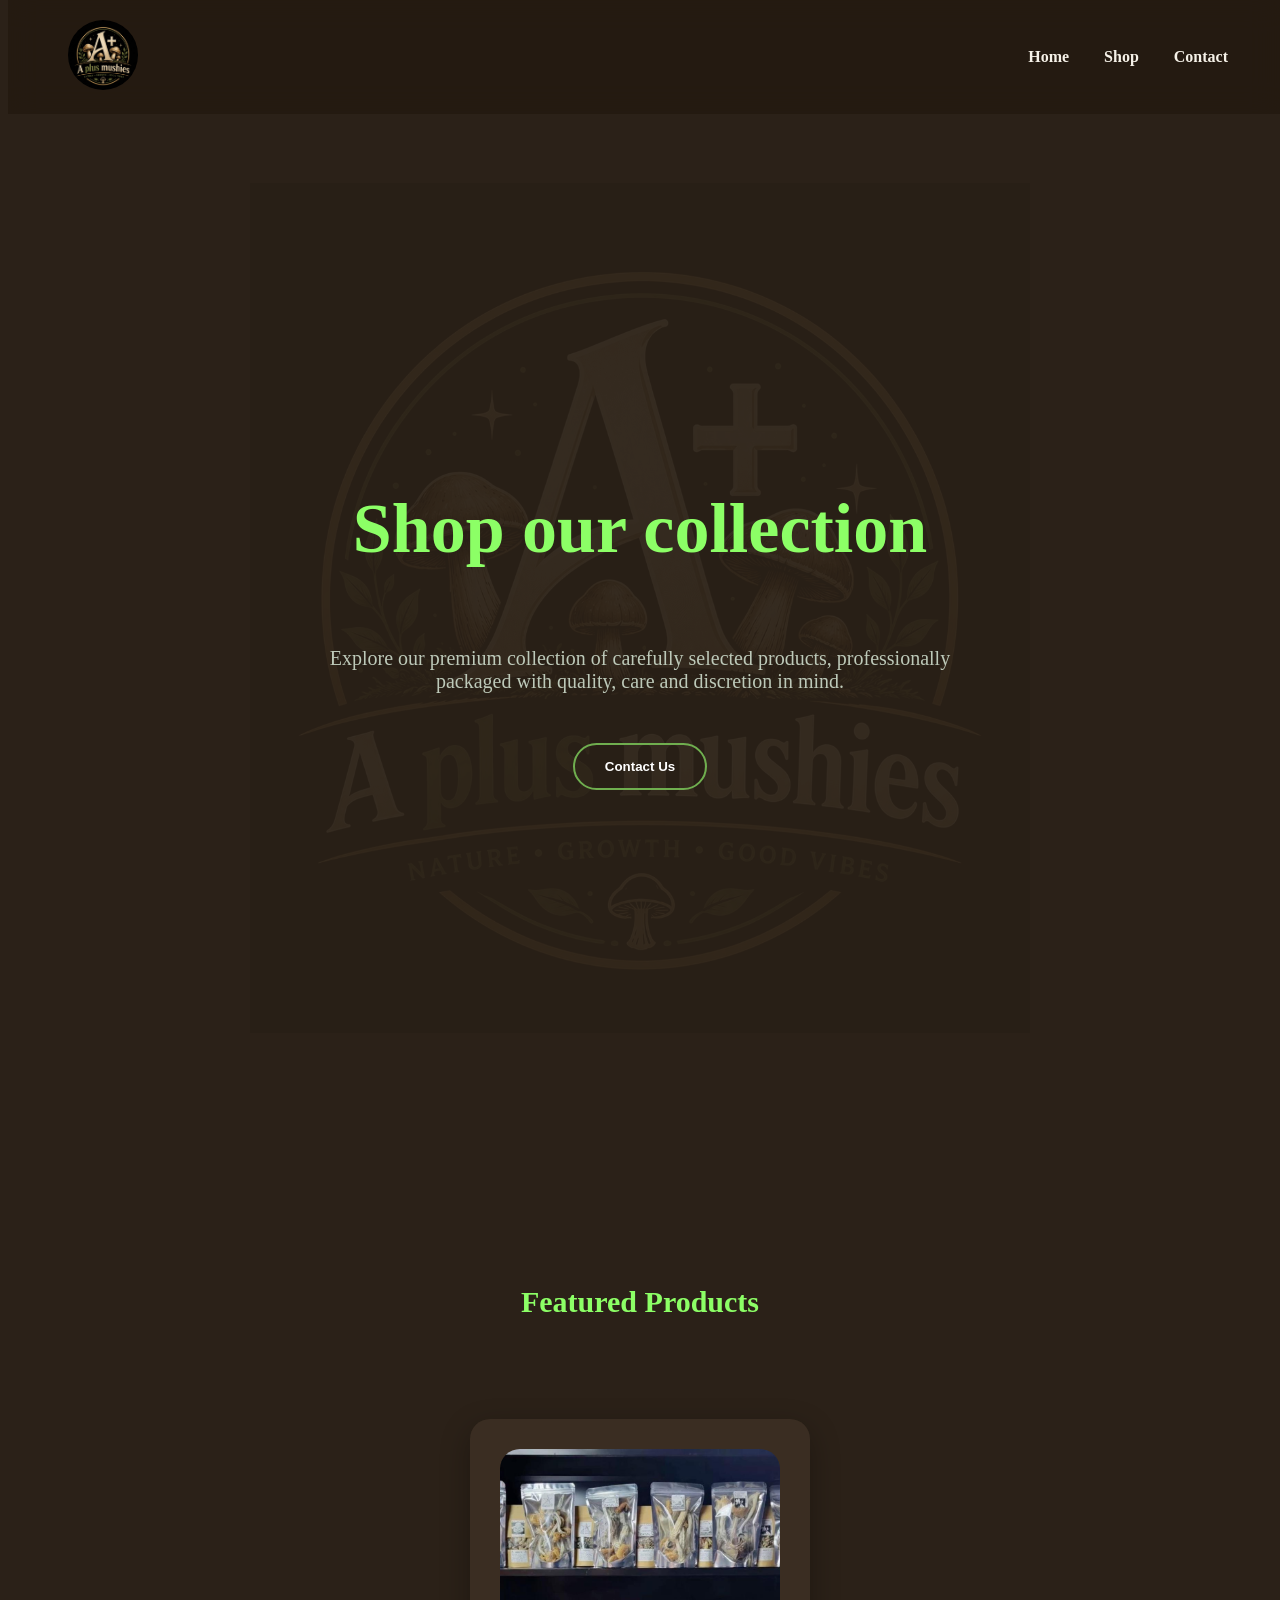
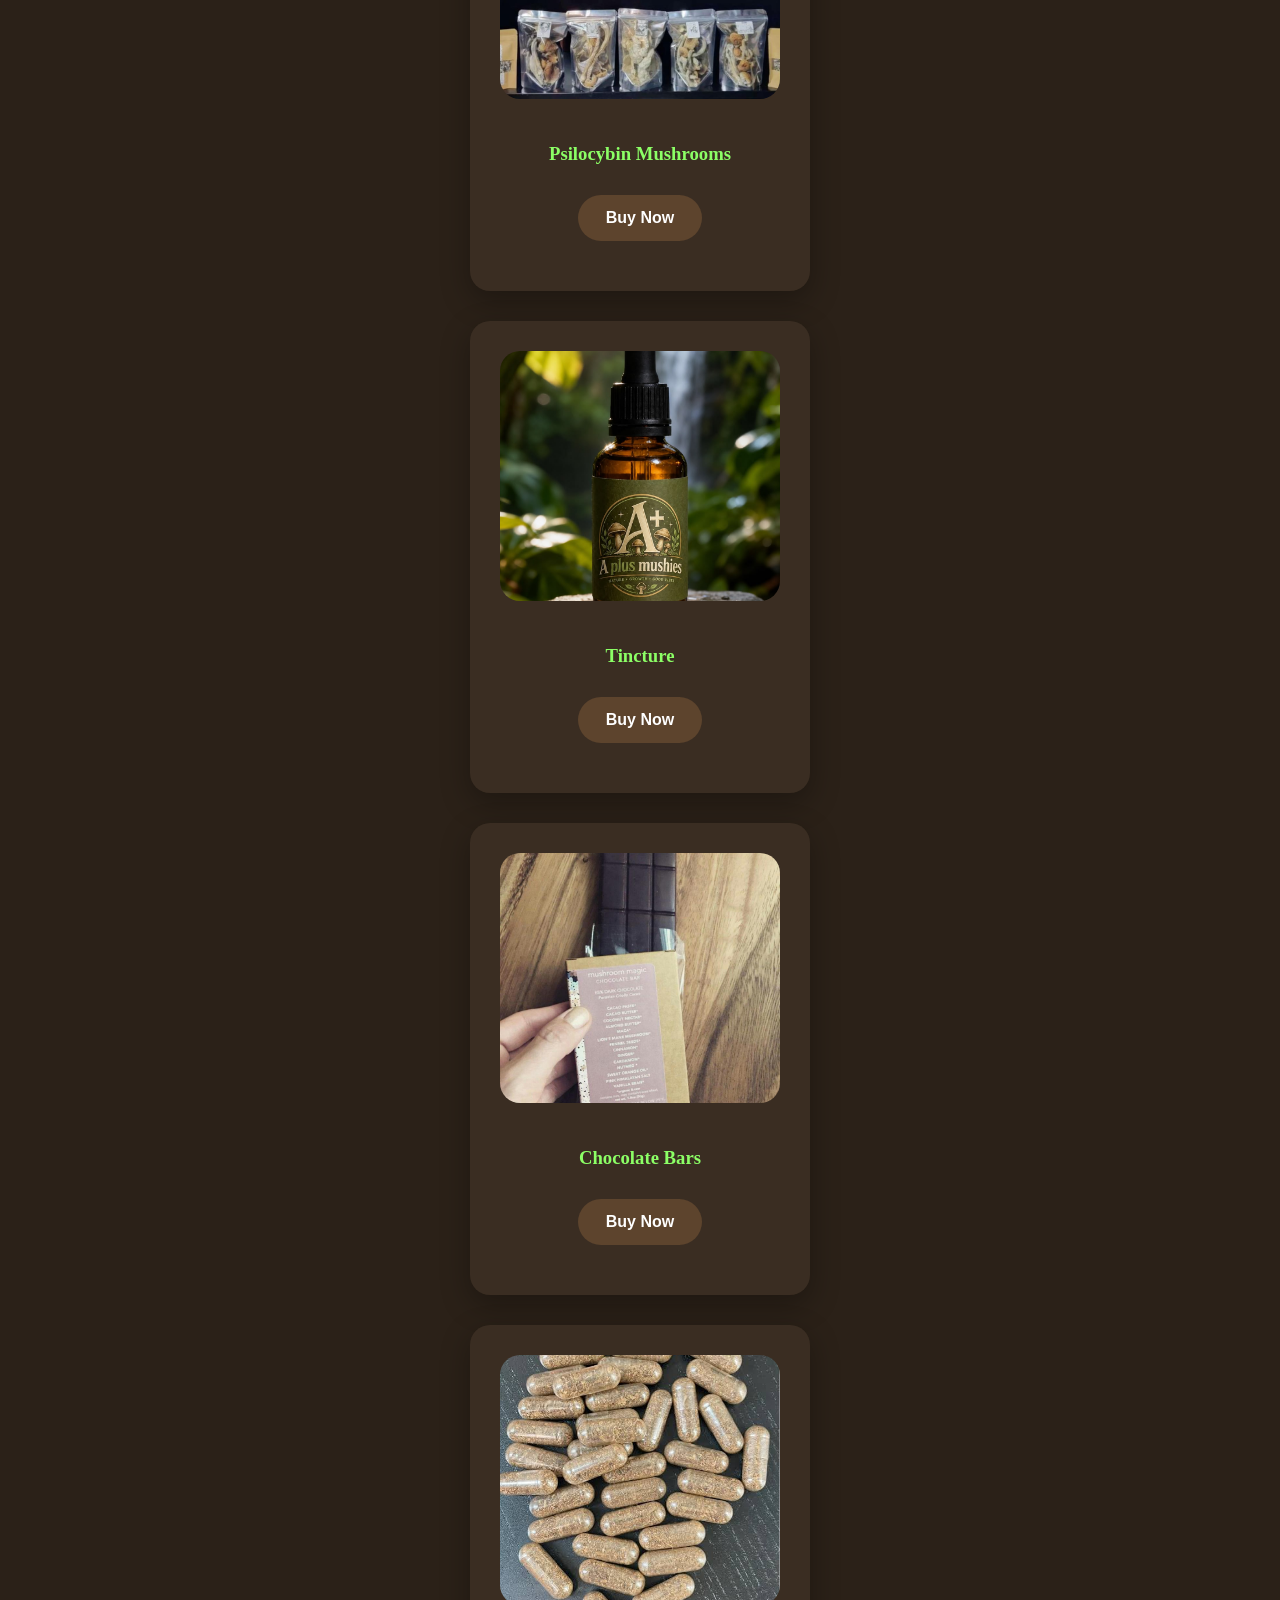
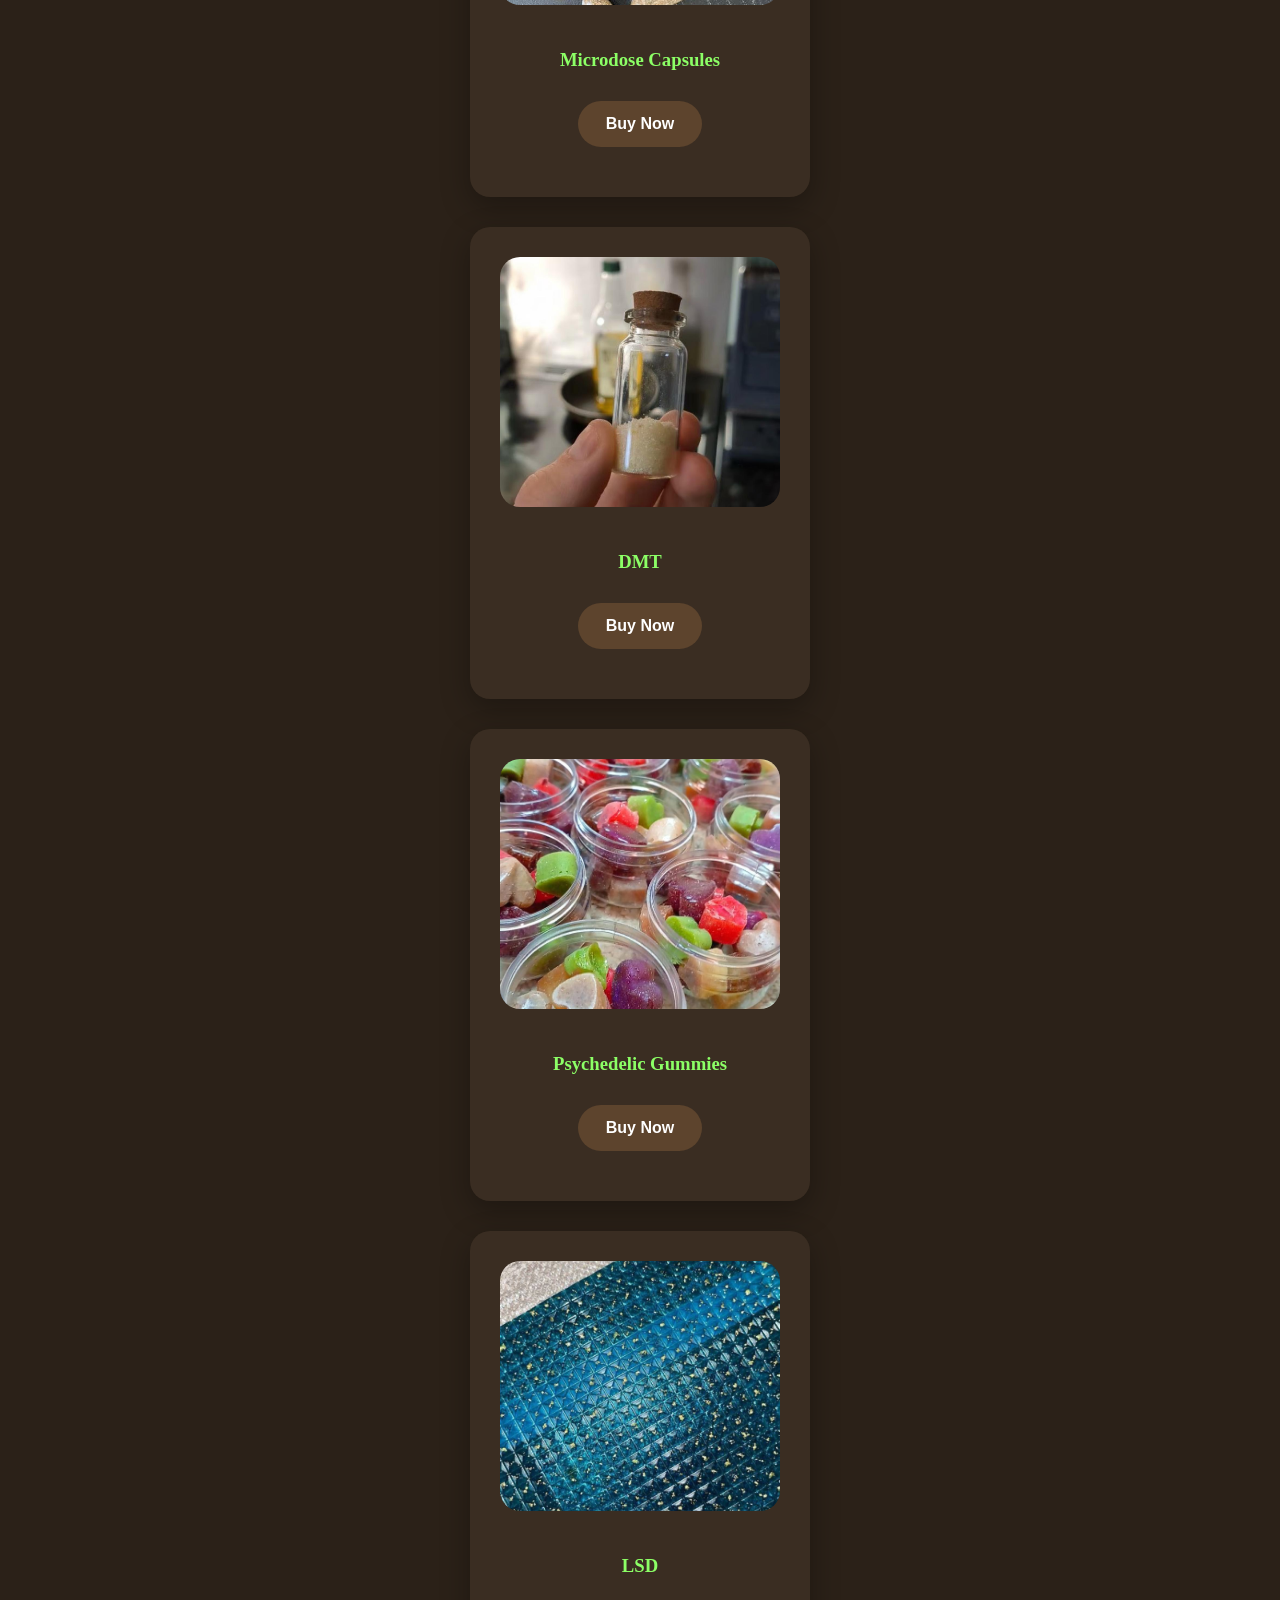
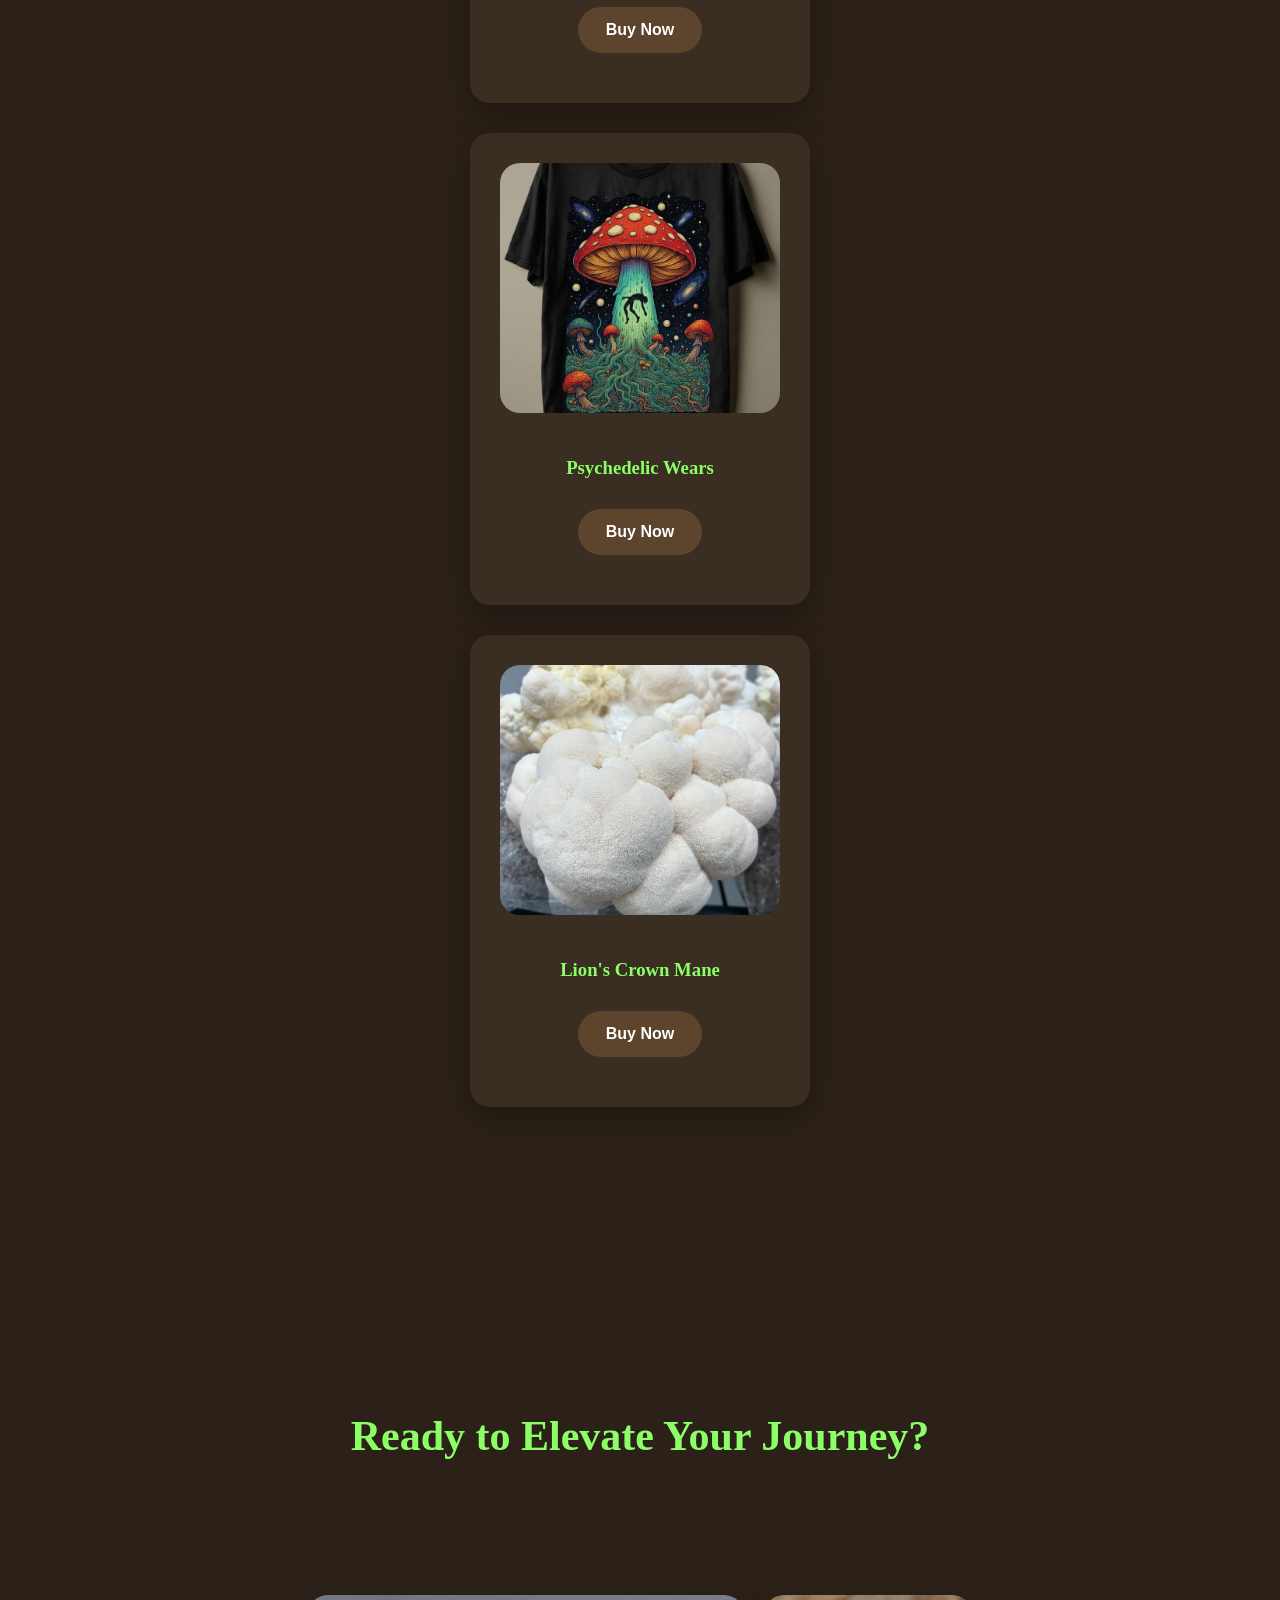
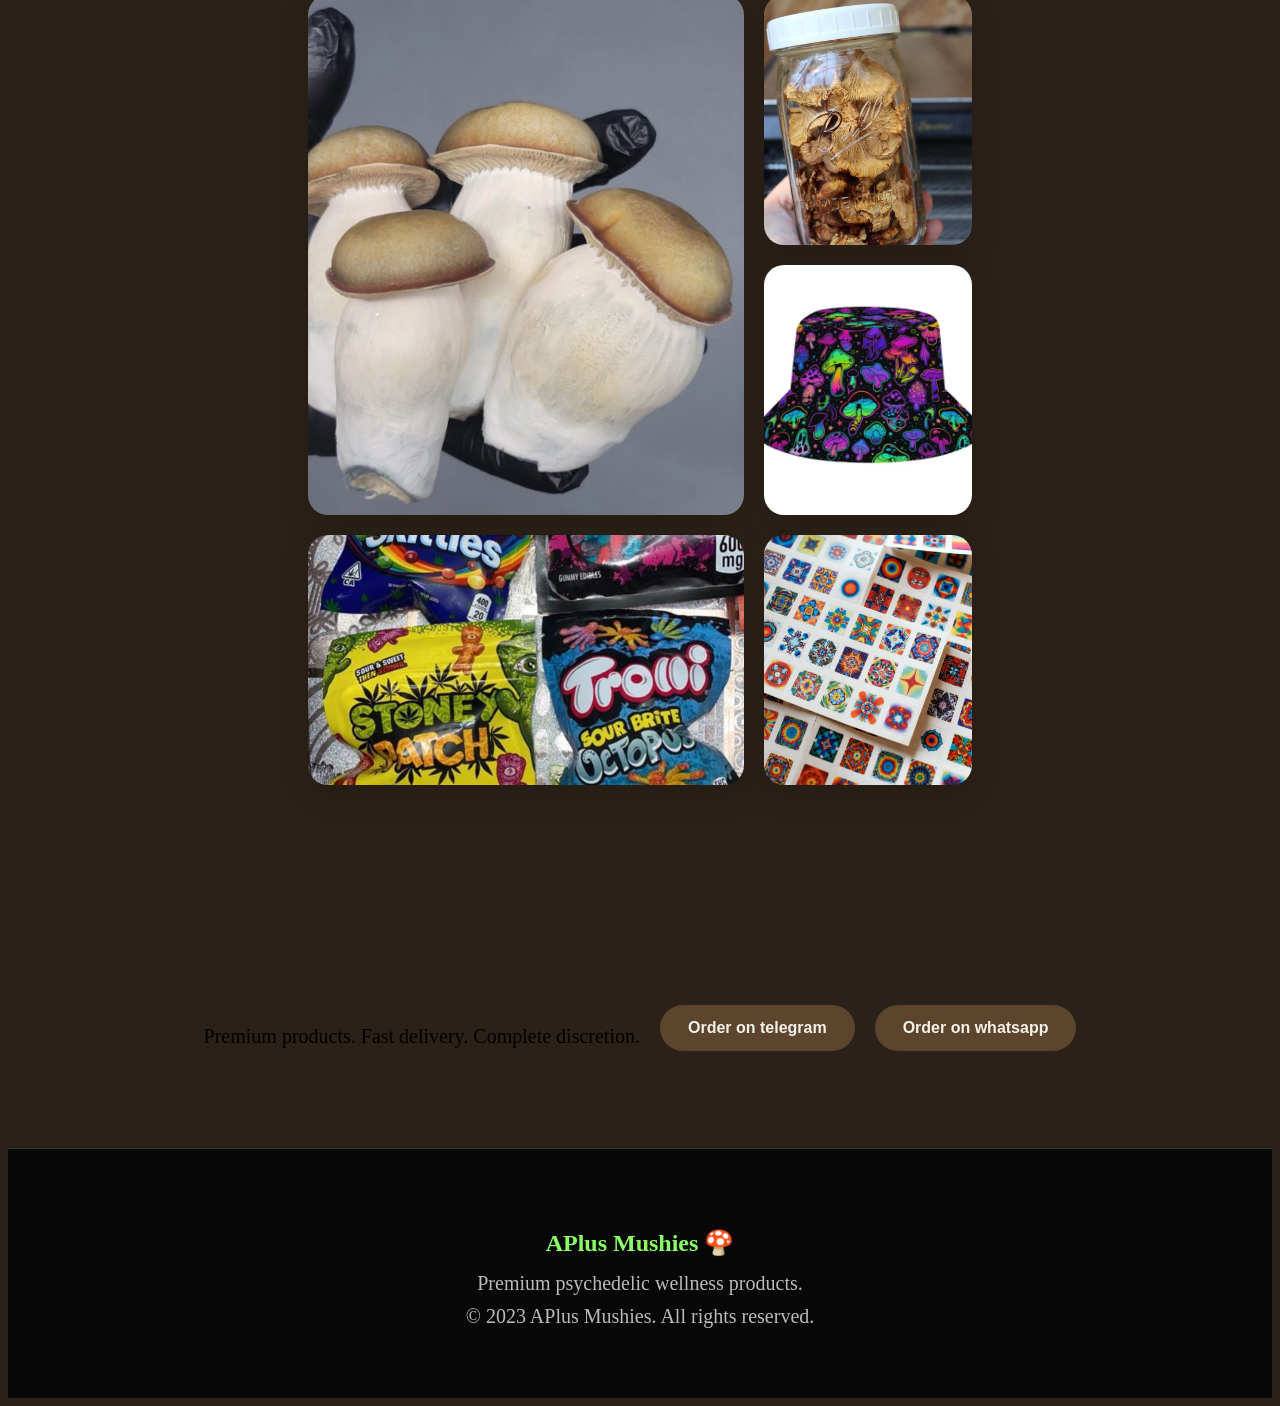
==== commit ece2aa76: "maybelas" ====
--- a/shop.html
+++ b/shop.html
@@ -147,35 +147,7 @@
         <img src="images2/LSD.jpeg">
 
     </div>
-    <section id="products">
-        <h2 class="FTA">More from Aplus Mushies</h2>
-        <div class="products">
-            
-        <div class="card">
-            <img src="images2/tincture.jpeg" alt="Product One">
-            <h3> Tincture</h3>
-            <button>
-                <a href="https://t.me/aplusmushies?text=I-want-to-buy-psilocybin-mushrooms">Buy Now</a>
-            </button>
-        </div>
-        
-        <div class="card">
-            <img src="images2/LSD 2.jpeg" alt="Product One">
-            <h3> LSD</h3>
-            <button>
-                <a href="https://t.me/aplusmushies?text=I-want-to-buy-psilocybin-mushrooms">Buy Now</a>
-            </button>
-        </div>
-        
-        <div class="card">
-            <img src="images2/lions crown mane .jpeg" alt="Product One">
-            <h3> Lion's Crown Mane</h3>
-            <button>
-                <a href="https://t.me/aplusmushies?text=I-want-to-buy-psilocybin-mushrooms">Buy Now</a>
-            </button>
-        </div>
-
-        </div>
+   
     </section>
 
 </section>
